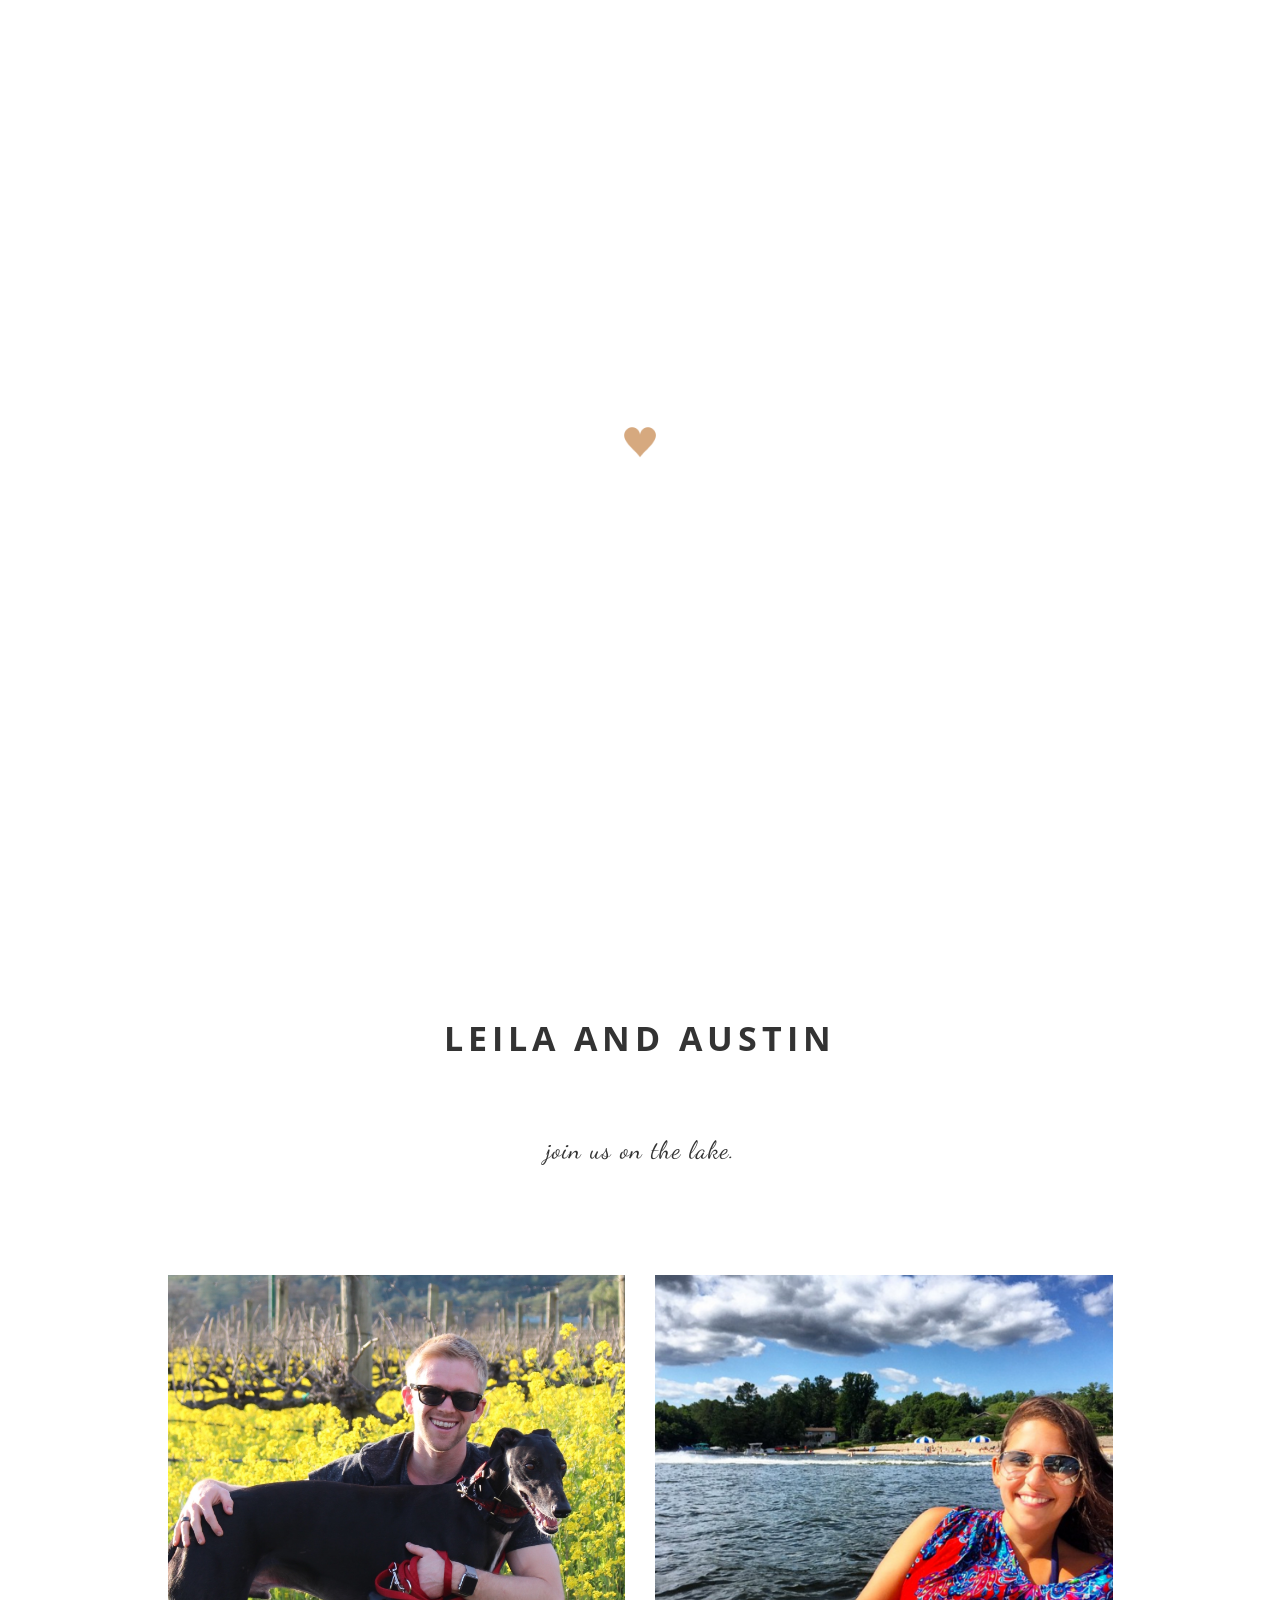
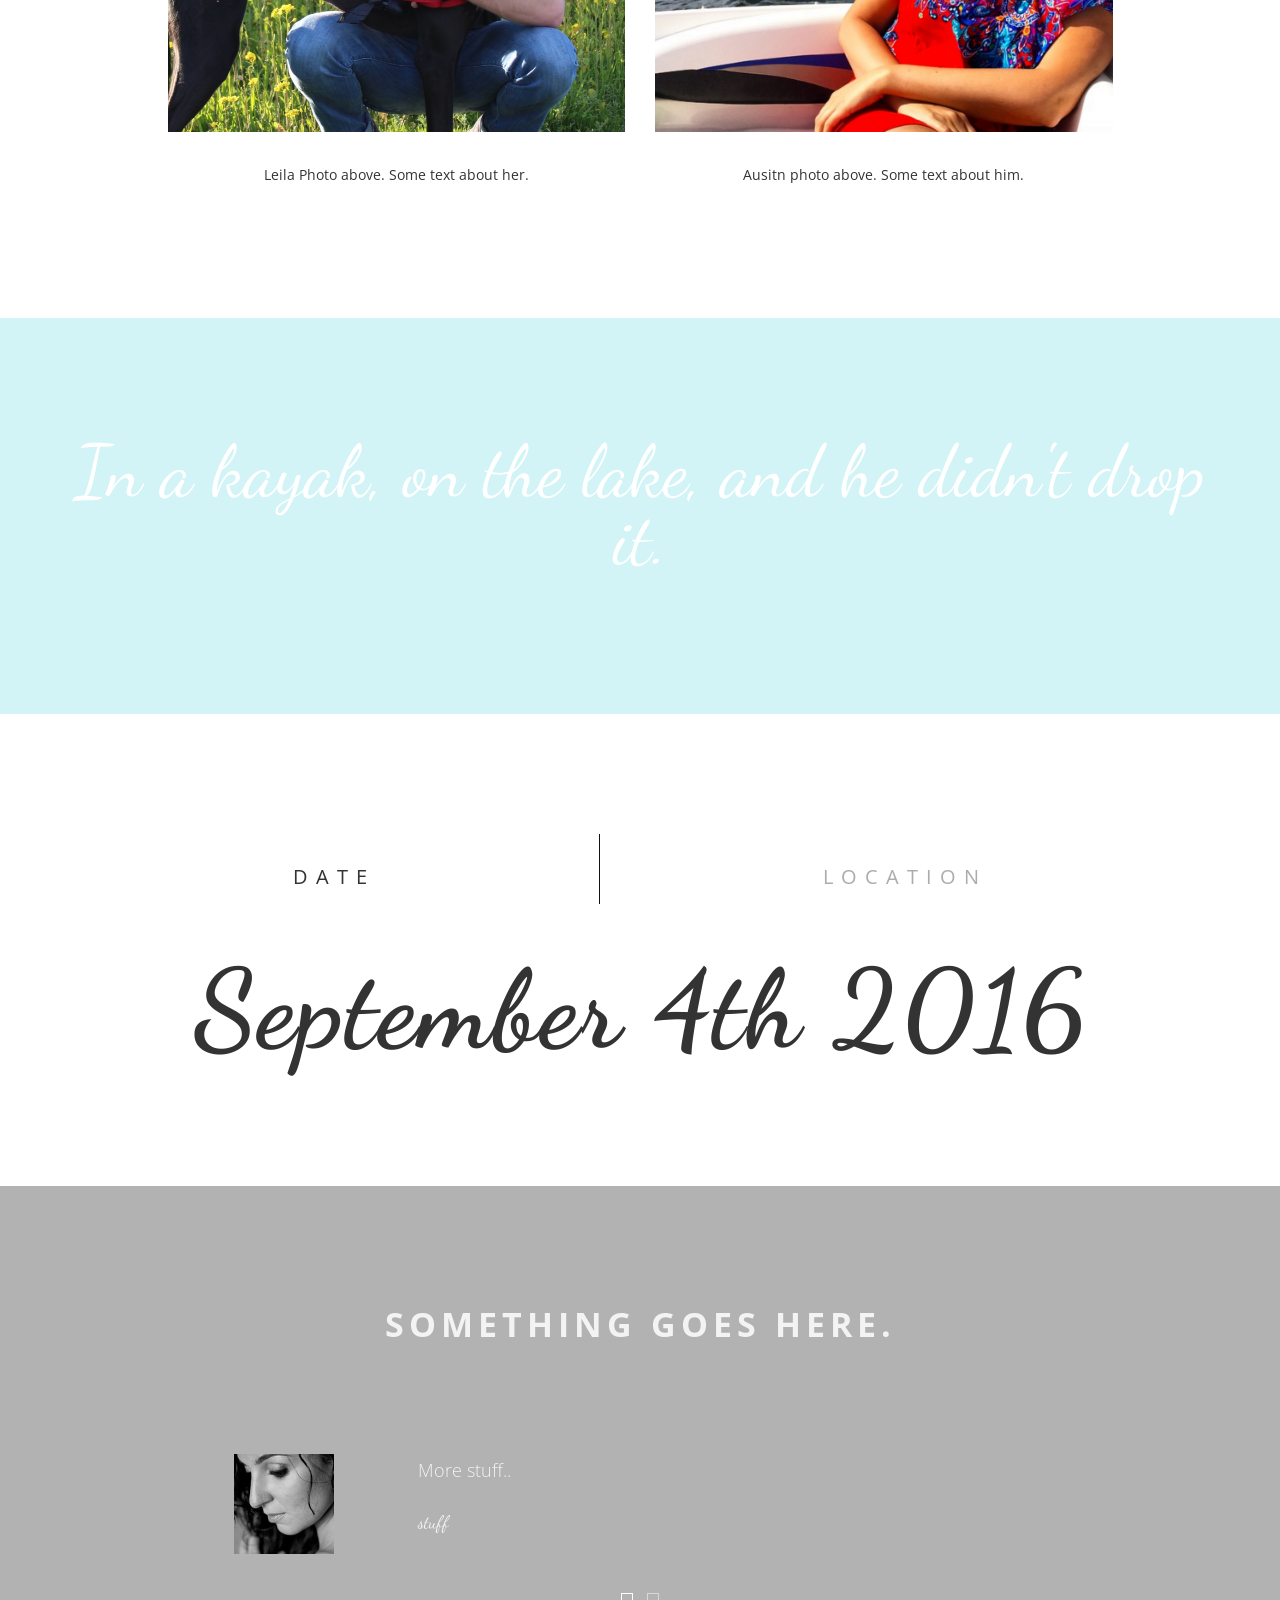
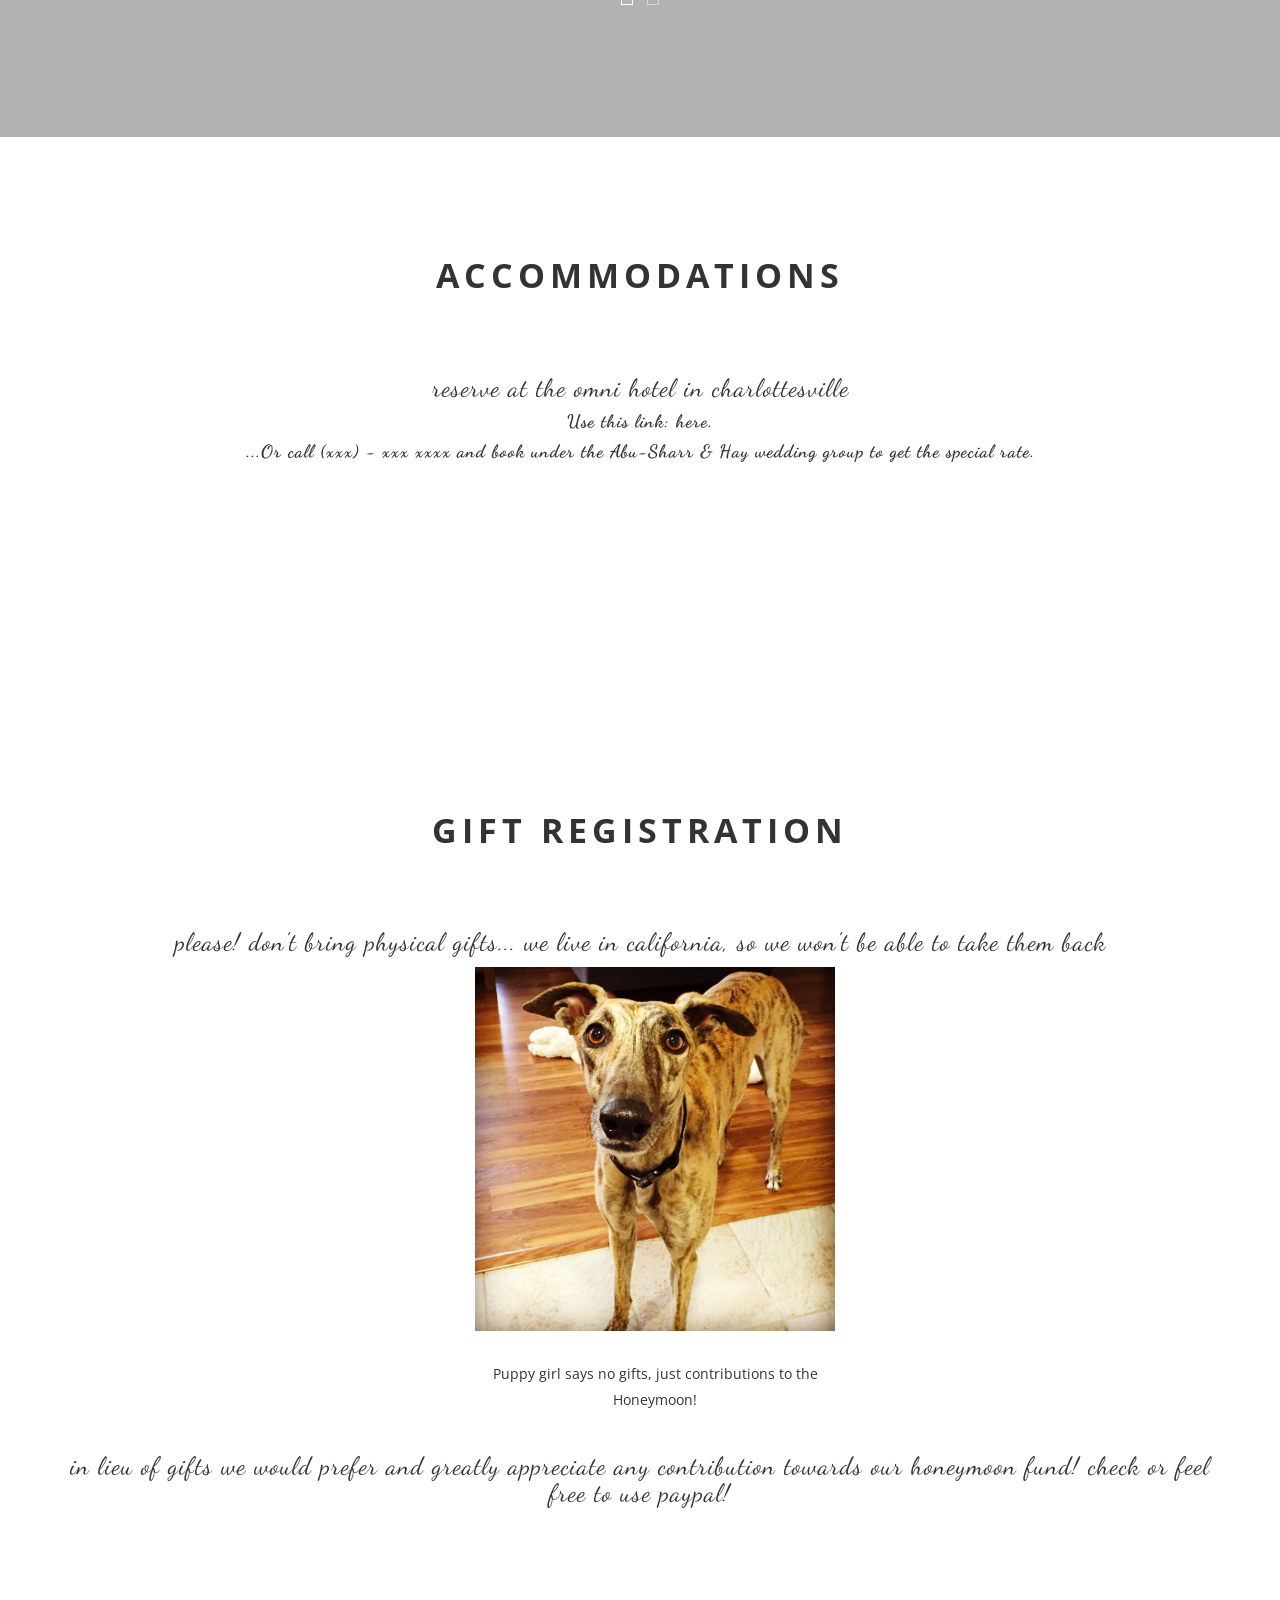
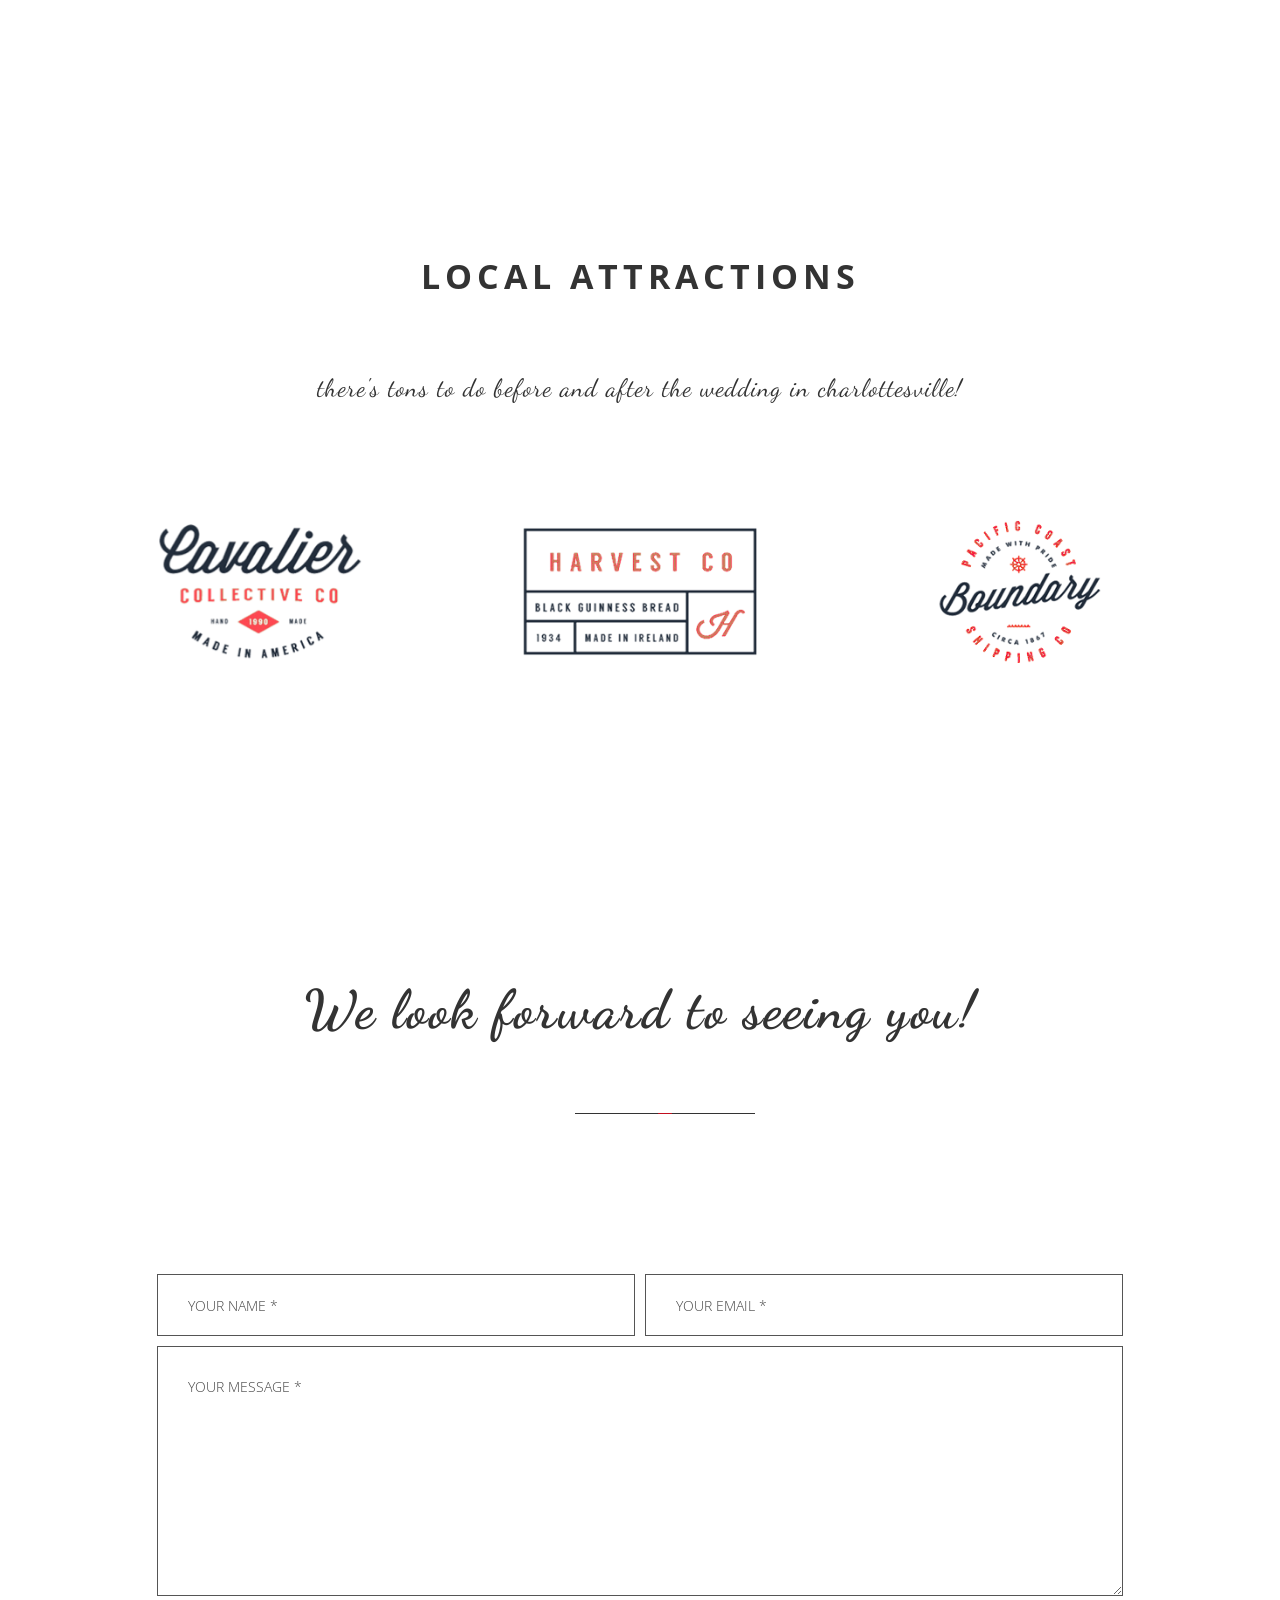
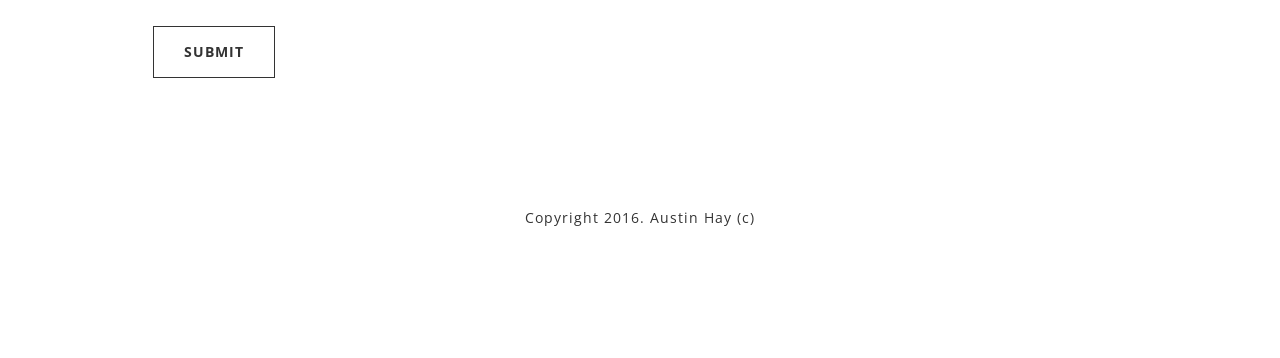
==== index.html @ 8d2c3939 "updating with no video." ====
<!DOCTYPE html>
<html lang="en">

<head>

    <meta charset="utf-8">
    <!--[if IE]><meta http-equiv='X-UA-Compatible' content='IE=edge,chrome=1'><![endif]-->
    <meta http-equiv="X-UA-Compatible" content="IE=edge" />
    <meta name="viewport" content="width=device-width, initial-scale=1">
    <meta name="description" content="">
    <meta name="author" content="">
    <link rel="shortcut icon" href="assets/img/ico/favicon.ico">
    <link rel="apple-touch-icon" sizes="144x144" href="assets/img/ico/apple-touch-icon-144x144.png">
    <link rel="apple-touch-icon" sizes="114x114" href="assets/img/ico/apple-touch-icon-114x114.png">
    <link rel="apple-touch-icon" sizes="72x72" href="assets/img/ico/apple-touch-icon-72x72.png">
    <link rel="apple-touch-icon" href="assets/img/ico/apple-touch-icon-57x57.png">

    <title>LCA &amp; AAH</title>

    <!-- Bootstrap Core CSS -->
    <link href="assets/css/bootstrap.min.css" rel="stylesheet">
    <link href="assets/css/animate.css" rel="stylesheet">
    <link href="assets/css/plugins.css" rel="stylesheet">

    <!-- Custom CSS -->
    <link href="assets/css/style.css" rel="stylesheet">

    <!-- Custom Fonts -->
    <link href="assets/font-awesome-4.1.0/css/font-awesome.min.css" rel="stylesheet" type="text/css">
    <link href="assets/css/pe-icons.css" rel="stylesheet">

</head>

<body id="page-top" class="index">

    <div class="master-wrapper">

        <div class="preloader">
            <div class="preloader-img">
            	<span class="loading-animation animate-flicker"><img src="assets/img/loading.GIF" /></span>
            </div>
        </div>

        <!-- Navigation -->
        <nav class="navbar navbar-default navbar-fixed-top fadeInDown">
            <div class="container-fluid">
                <!-- Brand and toggle get grouped for better mobile display -->
                <div class="navbar-header page-scroll">
                    <button type="button" class="navbar-toggle" data-toggle="collapse" data-target="#main-navigation">
                        <span class="sr-only">Toggle navigation</span>
                        <span class="icon-bar"></span>
                        <span class="icon-bar"></span>
                        <span class="icon-bar"></span>
                    </button>
                </div>

                <!-- Collect the nav links, forms, and other content for toggling -->
                <div class="collapse navbar-collapse" id="main-navigation">
                    <ul class="nav navbar-nav text-center">
                        <li><a href="#welcome" class="page-scroll smoothie">Welcome</a></li>
                        <li><a href="#wedding-date" class="page-scroll smoothie">Date</a></li>
                        <li><a class="navbar-brand smoothie" href="index.html">LCA &amp; AAH</a></li>
                        <li><a href="#gifts" class="page-scroll smoothie">Gifts</a></li>
                        <li><a href="#rsvp" class="page-scroll smoothie">RSVP</a></li>
                    </ul>
                </div>
                <!-- /.navbar-collapse -->
            </div>
            <!-- /.container-fluid -->
        </nav>

        <div id="search-wrapper">
            <button type="button" class="close">×</button>
            <form>
                <input type="search" value="" placeholder="Enter Search Term" />
                <button type="submit" class="btn btn-primary">Search</button>
            </form>
        </div>

        <!-- Header -->
        <header id="headerwrap" class="backstretched fullheight">
            <canvas id="fettiwrap"></canvas>
            <div class="container vertical-center">
                <div class="intro-text vertical-center text-center smoothie">
                    
                    <div class="intro-heading wow fadeIn heading-font"><span class="secondary-font">Celebrating</span>Leila and Austin</div>
                </div>
            </div>
        </header>

        <section id="welcome">
            <div class="section-inner">

                <div class="container">
                    <div class="row">
                        <div class="col-lg-12 text-center mb100 wow fadeIn">                        
                            <h2 class="section-heading">Leila and Austin</h2>
                            <hr class="thin-hr">
                            <h3 class="section-subheading secondary-font">Join us on the lake.</h3>
                        </div>
                    </div>
                </div>

                <div class="container">
                    <div class="row">
                        <div class="col-md-5 col-md-offset-1 wow fadeIn">
                        	<img src="assets/img/him.jpg" class="img-responsive mb30">
                            <p class="text-center">Leila Photo above. Some text about her.</p>
                        </div>

    					<div class="col-md-5 wow fadeIn">
    						<img src="assets/img/her.jpg" class="img-responsive mb30">
    					    <p class="text-center">Ausitn photo above. Some text about him. </p>
    					</div>
                    </div>
                </div>

            </div>
        </section>

     	<section class="light-wrapper light-opaqued parallax" data-parallax="scroll" data-image-src="assets/img/bg/bg8.jpg" data-speed="0.7">
            <div class="section-inner">
                <div class="wow fadeIn">
    				<div class="container text-center the-date">
    					<div class="row">
    						<div class="col-xs-12">
   				                 <p class="lead a-quote secondary-font">In a kayak, on the lake, and he didn't drop it.</p>
    				        </div>
    					</div>
    				</div>
    			</div>
            </div>
        </section>

     	<section id="wedding-date"class="light-wrapper">
            <div class="section-inner">
                <div class="wow fadeIn">
    				<div class="container text-center">
    					<div class="row">
    						<div class="col-xs-12" role="tabpanel">
                                <div class="row">
        				            <div class="col-xs-4 col-sm-12">
        				                <!-- Nav tabs -->
        				                <ul class="nav nav-justified icon-tabs" id="nav-tabs" role="tablist">
        				                    <li role="presentation" class="active">
        				                        <a href="#when" aria-controls="daksh" role="tab" data-toggle="tab">
                                                   <span class="tabtitle heading-font"> Date</span>
        				                        </a>
        				                    </li>
                                            <li role="presentation">
                                                <a href="#where" aria-controls="dustin" role="tab" data-toggle="tab">
                                                    <span class="tabtitle heading-font"> Location</span>
                                                </a>
                                            </li>
        				                </ul>
        				            </div>
        				            <div class="col-xs-8 col-sm-12 mt60">
        				                <!-- Tab panes -->
        				                <div class="tab-content" id="tabs-collapse">      				                    
        				                    <div role="tabpanel" class="tab-pane fade in active" id="when">
        				                        <div class="tab-inner">
        				                            <p class="lead secondary-font">September 4th 2016</p>   
        				                        </div>
        				                    </div>
                                            <div role="tabpanel" class="tab-pane fade" id="where">
                                                <div class="tab-inner">        
                                                    <div class="row">
                                                        <div class="col-sm-5 col-sm-offset-1 text-left">           
                                                            <p class="lead">Lake Monticello</p>
                                                            <p>46 Maplevale Drive</p>
                                                            <p>Palmyra</p>
                                                            <p>Virginia</p>
                                                            <p>22963</p>
                                                        </div>     
                                                        <div class="col-sm-5">
                                                            <div id="mapwrapper">
                                                                <iframe src="https://www.google.com/maps/embed?pb=!1m18!1m12!1m3!1d3147.4941153481454!2d-78.32833655017005!3d37.91888561153059!2m3!1f0!2f0!3f0!3m2!1i1024!2i768!4f13.1!3m3!1m2!1s0x89b38d6e75dc9659%3A0x8dcfdc5199388f08!2s46+Maplevale+Dr%2C+Palmyra%2C+VA+22963!5e0!3m2!1sen!2sus!4v1468086077915" width="463" height="220" frameborder="0" style="border:0" allowfullscreen></iframe>                                                        
                                                            </div>    
                                                        </div>   
                                                    </div>      
                                                </div>
                                            </div>
        				                </div>
        				            </div>   
                                </div>     
    				        </div>
    					</div>
    				</div>
    			</div>
            </div>
        </section>

        <section class="dark-wrapper opaqued parallax" data-parallax="scroll" data-image-src="assets/img/bg/bg5.jpg" data-speed="0.7">
            <div class="section-inner">
                <div class="container">
                    <div class="row">
                        <div class="col-lg-12 text-center mb100 wow fadeIn">
                            <h2 class="section-heading">Something goes here.</h2>
                        </div>
                    </div>
                </div>
                <div class="container">
                    <div class="row">
                        <div class="col-xs-12">
                            <ul class="owl-carousel-paged testimonial-owl wow fadeIn list-unstyled" data-items="1" data-items-desktop="[1200,1]" data-items-desktop-small="[980,1]" data-items-tablet="[768,1]" data-items-mobile="[479,1]">
                                <li>
                                    <div class="row">
                                        <div class="col-xs-10 col-xs-offset-1 item-caption">
                                            <div class="row">
                                                <div class="col-xs-3">
                                                    <div>
                                                        <img src="assets/img/team/small2.jpg" class="img-responsive testimonial-author" alt="">
                                                    </div>
                                                </div>
                                                <div class="col-xs-9">
                                                    <p class="lead">More stuff.. </p>
                                                    <p class="lead secondary-font">stuff</p>
                                                </div>
                                            </div>
                                        </div>
                                    </div>
                                </li>
                                <li>
                                    <div class="row">
                                        <div class="col-xs-10 col-xs-offset-1 item-caption">
                                            <div class="row">
                                                <div class="col-xs-3">
                                                    <div>
                                                        <img src="assets/img/team/small1.jpg" class="img-responsive testimonial-author" alt="">
                                                    </div>
                                                </div>
                                                <div class="col-xs-9">
                                                    <p class="lead">Stuff </p>
                                                    <p class="lead secondary-font">from stuff!</p>
                                                </div>
                                            </div>
                                        </div>
                                    </div>
                                </li>
                            </ul>
                        </div>
                    </div>
                </div>
            </div>
        </section>

        <section id="accommodations">
            <div class="section-inner">

                <div class="accomodations">
                    <div class="row">
                        <div class="col-lg-12 text-center mb100 wow fadeIn">                        
                            <h2 class="section-heading">Accommodations</h2>
                            <hr class="thin-hr">
                            <h3 class="section-subheading secondary-font">Reserve at the Omni Hotel in Charlottesville</h3>
                            <h4 class="section-subheading secondary-font">Use this link: here.</h4>
                            <h4 class="section-subheading secondary-font">...Or call (xxx) - xxx xxxx and book under the Abu-Sharr &amp; Hay wedding group to get the special rate.</h4>
                        </div>
        <!--                     <iframe src="https://www.omnihotels.com/hotels/charlottesville" style="margin-left:12.5%; margin-right:12.5%; border:0" width="75%" height="500px" frameborder="0" allowfullscreen></iframe> -->
                    </div>
                </div>
            </div>
        </section>

        <section id="gifts">
            <div class="section-inner">

                <div class="container">
                    <div class="row">
                        <div class="col-lg-12 text-center mb100 wow fadeIn">                        
                            <h2 class="section-heading">Gift Registration</h2>
                            <hr class="thin-hr">
                            <h3 class="section-subheading secondary-font">Please! Don't bring physical gifts... we live in California, so we won't be able to take them back</h3>

                            <div class="container">
                                <div class="row">
                                    <div class="col-md-4 col-md-offset-4 wow fadeIn">
                                        <img src="assets/img/puppy-girl.jpg" class="img-responsive mb30">
                                        <p class="text-center">Puppy girl says no gifts, just contributions to the Honeymoon!</p>
                                    </div>   
                                </div>
                            </div>

                            <h3 class="section-subheading secondary-font">In lieu of gifts we would prefer and greatly appreciate any contribution towards our Honeymoon fund! Check or feel free to use <a href="https://www.paypal.me/AustinHay">PayPal!</a></h3>

                        </div>
                    </div>
                </div>

            </div>
        </section>

        <section id="localattractions">
            <div class="section-inner">

                <div class="container">
                    <div class="row">
                        <div class="col-lg-12 text-center mb100 wow fadeIn">                        
                            <h2 class="section-heading">Local Attractions</h2>
                            <hr class="thin-hr">
                            <h3 class="section-subheading secondary-font">There's tons to do before and after the wedding in Charlottesville!</h3>
                        </div>
                    </div>
                </div>

                <div class="container">
                    <div class="row">
                        <div class="col-xs-12">
                            <ul class="owl-carousel-paged testimonial-owl wow fadeIn list-unstyled" data-items="3" data-items-desktop="[1200,3]" data-items-desktop-small="[980,3]" data-items-tablet="[768,3]" data-items-mobile="[479,2]">
                                <li>
                                    <img src="assets/img/logo/logo1.png" class="img-responsive" alt="">
                                </li>
                                <li>
                                    <img src="assets/img/logo/logo2.png" class="img-responsive" alt="">
                                </li>
                                <li>
                                    <img src="assets/img/logo/logo3.png" class="img-responsive" alt="">
                                </li>
                                <li>
                                    <img src="assets/img/logo/logo4.png" class="img-responsive" alt="">
                                </li>
                                <li>
                                    <img src="assets/img/logo/logo5.png" class="img-responsive" alt="">
                                </li>
                                <li>
                                    <img src="assets/img/logo/logo6.png" class="img-responsive" alt="">
                                </li>
                            </ul>
                        </div>
                    </div>
                </div>

            </div>
        </section>

        <section class="instafeed-wrapper dark-wrapper">
        	<div id="instafeed"></div>
        	<div class="instafeed-overlay">
	        	<div class="vertical-center">
	        		<p class="lead secondary-font">Share the memories</p>
	        	</div>
        	</div>
        </section>

        <footer id="rsvp" class="white-wrapper">
            <div class="container">
                <div class="row">
                    <div class="col-md-12 text-center">
                        <h4 class="footer-goodbye">We look forward to seeing you!</h4>
                    </div>

                    <hr class="col-sm-12 thin-hr" />

                    <div class="col-sm-10 col-sm-offset-1 section-inner">

                    <div id="message"></div>
                        <form method="post" action="sendemail.php" id="contactform" class="main-contact-form wow fadeIn" data-wow-delay="0.2s">
                            <input type="text" class="form-control col-md-6" name="name" placeholder="Your Name *" id="name" required data-validation-required-message="Please enter your name." />
                            <input type="text" class="form-control col-md-6" name="email" placeholder="Your Email *" id="email" required data-validation-required-message="Please enter your email address." />
                            <textarea name="comments" class="form-control" id="comments" placeholder="Your Message *" required data-validation-required-message="Please enter a message."></textarea>
                            <input class="btn btn-primary mt30" type="submit" name="submit" value="Submit" />
                        </form>
                    </div>

                    <div class="col-md-12 text-center wow fadeIn">
                        <span class="copyright">Copyright 2016. Austin Hay (c)</span>
                    </div>
                </div>
            </div>
        </footer>

    </div>

    <script src="assets/js/jquery.js"></script>
    <script src="assets/js/bootstrap.min.js"></script>
    <script src="assets/js/plugins.js"></script>
    <script type="text/javascript" src="http://maps.google.com/maps/api/js?sensor=false"></script>
    <script src="assets/js/init.js"></script>

    <!-- HTML5 Shim and Respond.js IE8 support of HTML5 elements and media queries -->
    <!-- WARNING: Respond.js doesn't work if you view the page via file:// -->
    <!--[if lt IE 9]>
        <script src="https://oss.maxcdn.com/libs/html5shiv/3.7.0/html5shiv.js"></script>
        <script src="https://oss.maxcdn.com/libs/respond.js/1.4.2/respond.min.js"></script>
    <![endif]-->
    
    <script type="text/javascript">
    $(document).ready(function(){
       'use strict';
        jQuery('#headerwrap').backstretch([
          "assets/img/bg/bg1.jpg",
          "assets/img/bg/bg2.jpg",
          "assets/img/bg/bg3.jpg",
          "assets/img/bg/bg4.jpg",
          "assets/img/bg/bg5.jpg",
          "assets/img/bg/bg6.jpg",
          "assets/img/bg/bg7.jpg",
          "assets/img/bg/bg8.jpg"
        ], {duration: 6000, fade: 500});
    });
    </script>

</body>

</html>
---- assets/css/plugins.css ----
/*-----------------------------------------------------------------------------------*/
/*  OWL CAROUSEL
/*-----------------------------------------------------------------------------------*/
/* 
 * 	Core Owl Carousel CSS File
 *	v1.3.3
 */
/* clearfix */
.owl-carousel .owl-wrapper:after {
	content:".";
	display:block;
	clear:both;
	visibility:hidden;
	line-height:0;
	height:0
}

/* display none until init */
.owl-carousel {
	display:none;
	position:relative;
	width:100%;
	-ms-touch-action:pan-y;
	padding:0
}

.owl-carousel .owl-wrapper {
	display:none;
	position:relative;
	-webkit-transform:translate3d(0px,0px,0px)
}

.owl-carousel .owl-wrapper-outer {
	overflow:hidden;
	position:relative;
	width:100%
}

.owl-carousel .owl-wrapper-outer.autoHeight {
	-webkit-transition:height 500ms ease-in-out;
	-moz-transition:height 500ms ease-in-out;
	-ms-transition:height 500ms ease-in-out;
	-o-transition:height 500ms ease-in-out;
	transition:height 500ms ease-in-out
}

.owl-carousel .owl-item {
	float:left;
	padding:0 15px
}

.owl-controls .owl-page,.owl-controls .owl-buttons div {
	cursor:pointer
}

.owl-controls {
	-webkit-user-select:none;
	-khtml-user-select:none;
	-moz-user-select:none;
	-ms-user-select:none;
	user-select:none;
	-webkit-tap-highlight-color:rgba(0,0,0,0)
}


/* fix */
.owl-carousel .owl-wrapper,.owl-carousel .owl-item {
	-webkit-backface-visibility:hidden;
	-moz-backface-visibility:hidden;
	-ms-backface-visibility:hidden;
	-webkit-transform:translate3d(0,0,0);
	-moz-transform:translate3d(0,0,0);
	-ms-transform:translate3d(0,0,0)
}

/*
* 	Owl Carousel Owl Demo Theme 
*	v1.3.3
*/
.owl-theme .owl-controls {
	margin-top:30px;
	text-align:center
}

/* Styling Next and Prev buttons */
.owl-theme .owl-controls .owl-buttons div {
	color:#333;
	display:inline-block;
	zoom:1;
	margin:5px;
	padding:0 10px;
	font-size:80px;
	-webkit-border-radius:30px;
	-moz-border-radius:30px;
	border-radius:0;
	background:transparent;
	width:30px;
	-webkit-transition:all .5s ease-in-out;
	-moz-transition:all .5s ease-in-out;
	-o-transition:all .5s ease-in-out;
	-ms-transition:all .5s ease-in-out;
	transition:all .5s ease-in-out
}

.owl-theme .owl-controls.clickable .owl-buttons div:hover {
	text-decoration:none;
	color:#333;
	background:transparent;
	-webkit-transition:all .5s ease-in-out;
	-moz-transition:all .5s ease-in-out;
	-o-transition:all .5s ease-in-out;
	-ms-transition:all .5s ease-in-out;
	transition:all .5s ease-in-out
}

/* Styling Pagination*/
.owl-theme .owl-controls .owl-page {
	display:inline-block;
	zoom:1;
	*display:inline
/*IE7 life-saver */
}

.owl-theme .owl-controls .owl-page span {
	display:block;
	width:12px;
	height:12px;
	margin:5px 7px;
	filter:Alpha(Opacity=50);
/*IE7 fix*/
	opacity:.5;
	-webkit-border-radius:0;
	-moz-border-radius:0;
	border-radius:0;
	background:transparent;
	border:1px solid #fff
}

.owl-theme .owl-controls .owl-page.active span,.owl-theme .owl-controls.clickable .owl-page:hover span {
	filter:Alpha(Opacity=100);
/*IE7 fix*/
	opacity:1
}

/* If PaginationNumbers is true */
.owl-theme .owl-controls .owl-page span.owl-numbers {
	height:auto;
	width:auto;
	color:#FFF;
	padding:2px 10px;
	font-size:12px;
	-webkit-border-radius:30px;
	-moz-border-radius:30px;
	border-radius:30px
}

/* preloading images */
.owl-item.loading {
	min-height:150px;
	background:url(AjaxLoader.gif) no-repeat center center
}

.owl-theme .owl-controls .owl-buttons div {
	position:absolute
}

.owl-theme .owl-controls .owl-buttons .owl-prev {
	left:-45px;
	top:50%;
	margin-top:-70px
}

.owl-theme .owl-controls .owl-buttons .owl-next {
	right:-40px;
	top:50%;
	margin-top:-70px
}

.owl-carousel .owl-item:hover, .owl-carousel .portfolio-item a:hover { 
	cursor: url(../img/drag.png), auto;
} 

#single-slider .owl-controls {
  position: absolute;
  margin: 0 auto;
  width: 100%;
  bottom: 10px;
}

/*-----------------------------------------------------------------------------------*/
/*  MAGNIFIC POPUP
/*-----------------------------------------------------------------------------------*/
.mfp-bg {
	top:0;
	left:0;
	width:100%;
	height:100%;
	z-index:1042;
	overflow:hidden;
	position:fixed;
	background:#000;
	opacity:.9;
	filter:alpha(opacity=90)
}

.mfp-wrap {
	top:0;
	left:0;
	width:100%;
	height:100%;
	z-index:1043;
	position:fixed;
	outline:none!important;
	-webkit-backface-visibility:hidden
}

.mfp-container {
	text-align:center;
	position:absolute;
	width:100%;
	height:100%;
	left:0;
	top:0;
	padding:0 8px;
	-webkit-box-sizing:border-box;
	-moz-box-sizing:border-box;
	box-sizing:border-box
}

.mfp-container:before {
	content:'';
	display:inline-block;
	height:100%;
	vertical-align:middle
}

.mfp-align-top .mfp-container:before {
	display:none
}

.mfp-content {
	position:relative;
	display:inline-block;
	vertical-align:middle;
	margin:0 auto;
	text-align:left;
	z-index:1045
}

.mfp-inline-holder .mfp-content,.mfp-ajax-holder .mfp-content {
	width:100%;
	cursor:auto
}

.mfp-ajax-cur {
	cursor:progress
}

.mfp-zoom-out-cur,.mfp-zoom-out-cur .mfp-image-holder .mfp-close {
	cursor:-moz-zoom-out;
	cursor:-webkit-zoom-out;
	cursor:zoom-out
}

.mfp-zoom {
	cursor:pointer;
	cursor:-webkit-zoom-in;
	cursor:-moz-zoom-in;
	cursor:zoom-in
}

.mfp-auto-cursor .mfp-content {
	cursor:auto
}

.mfp-close,.mfp-arrow,.mfp-preloader,.mfp-counter {
	-webkit-user-select:none;
	-moz-user-select:none;
	user-select:none
}

.mfp-loading.mfp-figure {
	display:none
}

.mfp-hide {
	display:none!important
}

.mfp-preloader {
	color:#ccc;
	position:absolute;
	top:50%;
	width:auto;
	text-align:center;
	margin-top:-.8em;
	left:8px;
	right:8px;
	z-index:1044
}

.mfp-preloader a {
	color:#ccc
}

.mfp-preloader a:hover {
	color:#fff
}

.mfp-s-ready .mfp-preloader {
	display:none
}

.mfp-s-error .mfp-content {
	display:none
}

button.mfp-close,button.mfp-arrow {
	overflow:visible;
	cursor:pointer;
	background:transparent;
	border:0;
	-webkit-appearance:none;
	display:block;
	outline:none;
	padding:0;
	z-index:1046;
	-webkit-box-shadow:none;
	box-shadow:none
}

button::-moz-focus-inner {
	padding:0;
	border:0
}

.mfp-close {
	width:44px;
	height:44px;
	line-height:44px;
	position:absolute;
	right:0;
	top:0;
	text-decoration:none;
	text-align:center;
	opacity:.65;
	filter:alpha(opacity=65);
	padding:0 0 18px 10px;
	color:#fff;
	font-style:normal;
	font-size:28px;
	font-family:Arial,Baskerville,monospace
}

.mfp-close:hover,.mfp-close:focus {
	opacity:1;
	filter:alpha(opacity=100)
}

.mfp-close:active {
	top:1px
}

.mfp-close-btn-in .mfp-close {
	color:#333
}

.mfp-image-holder .mfp-close,.mfp-iframe-holder .mfp-close {
	color:#333;
	right:-6px;
	text-align:right;
	padding-right:6px;
	width:100%
}

.mfp-counter {
	position:absolute;
	top:0;
	right:0;
	color:#ccc;
	font-size:12px;
	line-height:18px
}

.mfp-arrow {
	position:absolute;
	opacity:.65;
	filter:alpha(opacity=65);
	margin:0;
	top:50%;
	margin-top:-55px;
	padding:0;
	width:90px;
	height:110px;
	-webkit-tap-highlight-color:rgba(0,0,0,0)
}

.mfp-arrow:active {
	margin-top:-54px
}

.mfp-arrow:hover,.mfp-arrow:focus {
	opacity:1;
	filter:alpha(opacity=100)
}

.mfp-arrow:before,.mfp-arrow:after,.mfp-arrow .mfp-b,.mfp-arrow .mfp-a {
	content:'';
	display:block;
	width:0;
	height:0;
	position:absolute;
	left:0;
	top:0;
	margin-top:35px;
	margin-left:35px;
	border:medium inset transparent
}

.mfp-arrow:after,.mfp-arrow .mfp-a {
	border-top-width:13px;
	border-bottom-width:13px;
	top:8px
}

.mfp-arrow:before,.mfp-arrow .mfp-b {
	border-top-width:21px;
	border-bottom-width:21px;
	opacity:.7
}

.mfp-arrow-left {
	left:0
}

.mfp-arrow-left:after,.mfp-arrow-left .mfp-a {
	border-right:17px solid #fff;
	margin-left:31px
}

.mfp-arrow-left:before,.mfp-arrow-left .mfp-b {
	margin-left:25px;
	border-right:27px solid #3f3f3f
}

.mfp-arrow-right {
	right:0
}

.mfp-arrow-right:after,.mfp-arrow-right .mfp-a {
	border-left:17px solid #fff;
	margin-left:39px
}

.mfp-arrow-right:before,.mfp-arrow-right .mfp-b {
	border-left:27px solid #3f3f3f
}

.mfp-iframe-holder {
	padding-top:40px;
	padding-bottom:40px
}

.mfp-iframe-holder .mfp-content {
	line-height:0;
	width:100%;
	max-width:900px
}

.mfp-iframe-holder .mfp-close {
	top:-40px
}

.mfp-iframe-scaler {
	width:100%;
	height:0;
	overflow:hidden;
	padding-top:56.25%
}

.mfp-iframe-scaler iframe {
	position:absolute;
	display:block;
	top:0;
	left:0;
	width:100%;
	height:100%;
	box-shadow:0 0 8px rgba(0,0,0,0.6);
	background:#000
}

/* Main image in popup */
img.mfp-img {
	width:auto;
	max-width:100%;
	height:auto;
	display:block;
	line-height:0;
	-webkit-box-sizing:border-box;
	-moz-box-sizing:border-box;
	box-sizing:border-box;
	padding:40px 0;
	margin:0 auto
}

/* The shadow behind the image */
.mfp-figure {
	line-height:0
}

.mfp-figure:after {
	content:'';
	position:absolute;
	left:0;
	top:40px;
	bottom:40px;
	display:block;
	right:0;
	width:auto;
	height:auto;
	z-index:-1;
	box-shadow:0 0 8px rgba(0,0,0,0.6);
	background:#444
}

.mfp-figure small {
	color:#bdbdbd;
	display:block;
	font-size:12px;
	line-height:14px
}

.mfp-figure figure {
	margin:0
}

.mfp-bottom-bar {
	margin-top:-36px;
	position:absolute;
	top:100%;
	left:0;
	width:100%;
	cursor:auto;
}

.mfp-title {
	text-align:left;
	line-height:18px;
	color:#f3f3f3;
	word-wrap:break-word;
	padding-right:36px
}

.mfp-image-holder .mfp-content {
	max-width:100%
}

.mfp-gallery .mfp-image-holder .mfp-figure {
	cursor:pointer
}

.mfp-ie7 .mfp-img {
	padding:0
}

.mfp-ie7 .mfp-bottom-bar {
	width:600px;
	left:50%;
	margin-left:-300px;
	margin-top:5px;
	padding-bottom:5px
}

.mfp-ie7 .mfp-container {
	padding:0
}

.mfp-ie7 .mfp-content {
	padding-top:44px
}

.mfp-ie7 .mfp-close {
	top:0;
	right:0;
	padding-top:0
}

@media all and (max-width: 900px) {
.mfp-arrow {
	-webkit-transform:scale(0.75);
	transform:scale(0.75)
}

.mfp-arrow-left {
	-webkit-transform-origin:0;
	transform-origin:0
}

.mfp-arrow-right {
	-webkit-transform-origin:100%;
	transform-origin:100%
}

.mfp-container {
	padding-left:6px;
	padding-right:6px
}
}

@media screen and (max-width: 800px) and (orientation: landscape),screen and (max-height: 300px) {
.mfp-img-mobile .mfp-image-holder {
	padding-left:0;
	padding-right:0
}

.mfp-img-mobile img.mfp-img {
	padding:0
}

.mfp-img-mobile .mfp-figure:after {
	top:0;
	bottom:0
}

.mfp-img-mobile .mfp-figure small {
	display:inline;
	margin-left:5px
}

.mfp-img-mobile .mfp-bottom-bar {
	background:rgba(0,0,0,0.6);
	bottom:0;
	margin:0;
	top:auto;
	padding:3px 5px;
	position:fixed;
	-webkit-box-sizing:border-box;
	-moz-box-sizing:border-box;
	box-sizing:border-box
}

.mfp-img-mobile .mfp-bottom-bar:empty {
	padding:0
}

.mfp-img-mobile .mfp-counter {
	right:5px;
	top:3px
}

.mfp-img-mobile .mfp-close {
	top:0;
	right:0;
	width:35px;
	height:35px;
	line-height:35px;
	background:rgba(0,0,0,0.6);
	position:fixed;
	text-align:center;
	padding:0
}
}

/*-----------------------------------------------------------------------------------*/
/*  TOUCH CAROUSEL
/*-----------------------------------------------------------------------------------*/
.touch-carousel {
	position:relative;
	overflow:hidden;
	width:100%;
	-webkit-transform:translate3d(0,0,0) scale3d(1,1,1);
	-webkit-backface-visibility:hidden;
	-webkit-transform-style:preserve-3d;
	-webkit-tap-highlight-color:rgba(0,0,0,0);
	-webkit-touch-callout:none;
	-webkit-user-select:none;
	-moz-user-select:none;
	-ms-user-select:none;
	user-select:none
}

.touch-carousel .carousel-control {
	display:none!important
}

.touch-carousel .carousel-indicators {
	bottom:10px
}

.touch-carousel .carousel-indicators li {
	width:16px;
	height:16px;
	margin:1px 5px
}

.touch-carousel .carousel-indicators li.active {
	margin:0 5px;
	width:18px;
	height:18px
}

.touch-carousel .carousel-inner {
	overflow:hidden;
	-webkit-transform:translate3d(0%,0,0) scale3d(1,1,1);
	-moz-transform:translate3d(0%,0,0) scale3d(1,1,1);
	-ms-transform:translate3d(0%,0,0) scale3d(1,1,1);
	transform:translate3d(0%,0,0) scale3d(1,1,1);
	-webkit-backface-visibility:hidden;
	-webkit-transform-style:preserve-3d;
	-webkit-tap-highlight-color:rgba(0,0,0,0);
	-webkit-touch-callout:none;
	-webkit-user-select:none;
	-moz-user-select:none;
	-ms-user-select:none;
	user-select:none
}

.touch-carousel .carousel-inner>.item {
	position:relative;
	float:left;
	display:block;
	-webkit-transition:none;
	-moz-transition:none;
	transition:none;
	-webkit-backface-visibility:hidden;
	-webkit-transform-style:preserve-3d
}

.touch-carousel .carousel-inner>.item * {
	-webkit-transition:none;
	-moz-transition:none;
	transition:none
}

.touch-carousel .carousel-inner.animate {
	-webkit-transition:all .3s linear;
	-moz-transition:all .3s linear;
	transition:all .3s linear
}

/*-----------------------------------------------------------------------------------*/
/* YTPLAYER
/*-----------------------------------------------------------------------------------*/
.mb_YTPlayer :focus {
  outline: 0;
}

.mb_YTPlayer{
  display:block;
  transform:translateZ(0);
  transform-style: preserve-3d;
  perspective: 1000;
  backface-visibility: hidden;
  transform:translate3d(0,0,0);
  animation-timing-function: linear;
  box-sizing: border-box;
}

.mb_YTPlayer.fullscreen{
  display:block!important;
  position: fixed!important;
  width: 100%!important;
  height: 100%!important;
  top: 0!important;
  left: 0!important;
  margin: 0!important;
  border: none !important;
}

.mb_YTPlayer.fullscreen .mbYTP_wrapper{
  opacity:1 !important;
}

.mbYTP_wrapper iframe {
  max-width: 4000px !important;
}

.inline_YTPlayer{
  margin-bottom: 20px;
  vertical-align:top;
  position:relative;
  left:0;
  overflow: hidden;
  border-radius: 4px;
  -moz-box-shadow: 0 0 5px rgba(0,0,0,.7);
  -webkit-box-shadow: 0 0 5px rgba(0,0,0,.7);
  box-shadow: 0 0 5px rgba(0,0,0,.7);
  background: rgba(0,0,0,.5);
}

.inline_YTPlayer img{
  border: none!important;
  -moz-transform: none!important;
  -webkit-transform: none!important;
  -o-transform: none!important;
  transform: none!important;
  margin:0!important;
  padding:0!important
}

/*CONTROL BAR*/

.mb_YTPBar .ytpicon{
  font-size: 20px;
  font-family: 'ytpregular';
}

.mb_YTPBar .mb_YTPUrl.ytpicon{
  font-size: 30px;
}


.mb_YTPBar{

  transition: opacity 1s;
  -moz-transition: opacity 1s;
  -webkit-transition: opacity 1s;
  -o-transition: opacity 1s;

  display:block;
  width:100%;
  height:10px;
  padding:5px;
  background:#333;
  position:fixed;
  bottom:0;
  left:0;
  -moz-box-sizing:padding-box;
  -webkit-box-sizing:border-box;
  text-align:left;
  z-index: 1000;
  font: 14px/16px sans-serif;
  color:white;
  opacity:.1;
}

.mb_YTPBar.visible, .mb_YTPBar:hover{
  opacity:1;
}


.mb_YTPBar .buttonBar{

  transition: all 1s;
  -moz-transition: all 1s;
  -webkit-transition: all 1s;
  -o-transition: all 1s;

  background:transparent;
  font:12px/14px Calibri;
  position:absolute;
  top:-30px;
  left:0;
  padding: 5px;
  width:100%;
  -moz-box-sizing: border-box;
  -webkit-box-sizing: border-box;
  -o-box-sizing: border-box;
  box-sizing: border-box;
}

.mb_YTPBar:hover .buttonBar{
  background: rgba(0,0,0,0.4);
}

.mb_YTPBar span{
  display:inline-block;
  font:16px/20px Calibri, sans-serif;
  position:relative;
  width: 30px;
  height: 25px;
  vertical-align: middle;
}

.mb_YTPBar span.mb_YTPTime{
  width: 130px;
}

.mb_YTPBar span.mb_YTPUrl,.mb_YTPBar span.mb_OnlyYT {
  position: absolute;
  width: auto;
  display:block;
  top:6px;
  right:10px;
  cursor: pointer;
}

.mb_YTPBar span.mb_YTPUrl img{
  width: 60px;
}

.mb_YTPBar span.mb_OnlyYT {
  left:185px;
  right: auto;
}
.mb_YTPBar span.mb_OnlyYT img{
  width: 25px;
}

.mb_YTPBar span.mb_YTPUrl a{
  color:white;
}

.mb_YTPPlaypause,.mb_YTPlayer .mb_YTPPlaypause img{
  cursor:pointer;
}

.mb_YTPMuteUnmute{
  cursor:pointer;
}

/*PROGRESS BAR*/
.mb_YTPProgress{
  height:10px;
  width:100%;
  background:#222;
  bottom:0;
  left:0;
}

.mb_YTPLoaded{
  height:10px;
  width:0;
  background:#444;
  left:0;
}

.mb_YTPseekbar{
  height:10px;
  width:0;
  background:#fff;
  bottom:0;
  left:0;
  box-shadow: rgba(82, 82, 82, 0.47) 1px 1px 3px;
}

.YTPOverlay{
  backface-visibility: hidden;
  -webkit-backface-visibility: hidden;
  -webkit-transform-style: "flat";
  box-sizing: border-box;
}

/* ROTATOR */
.rotating {
  display: inline-block;
  -webkit-transform-style: preserve-3d;
  -moz-transform-style: preserve-3d;
  -ms-transform-style: preserve-3d;
  -o-transform-style: preserve-3d;
  transform-style: preserve-3d;
  -webkit-transform: rotateX(0) rotateY(0) rotateZ(0);
  -moz-transform: rotateX(0) rotateY(0) rotateZ(0);
  -ms-transform: rotateX(0) rotateY(0) rotateZ(0);
  -o-transform: rotateX(0) rotateY(0) rotateZ(0);
  transform: rotateX(0) rotateY(0) rotateZ(0);
  -webkit-transition: 0.5s;
  -moz-transition: 0.5s;
  -ms-transition: 0.5s;
  -o-transition: 0.5s;
  transition: 0.5s;
  -webkit-transform-origin-x: 50%;
}

.rotating.flip {
  position: relative;
}

.rotating .front, .rotating .back {
  left: 0;
  top: 0;
  -webkit-backface-visibility: hidden;
  -moz-backface-visibility: hidden;
  -ms-backface-visibility: hidden;
  -o-backface-visibility: hidden;
  backface-visibility: hidden;
}

.rotating .front {
  position: absolute;
  display: inline-block;
  -webkit-transform: translate3d(0,0,1px);
  -moz-transform: translate3d(0,0,1px);
  -ms-transform: translate3d(0,0,1px);
  -o-transform: translate3d(0,0,1px);
  transform: translate3d(0,0,1px);
}

.rotating.flip .front {
  z-index: 1;
}

.rotating .back {
  display: block;
  opacity: 0;
}

.rotating.spin {
  -webkit-transform: rotate(360deg) scale(0);
  -moz-transform: rotate(360deg) scale(0);
  -ms-transform: rotate(360deg) scale(0);
  -o-transform: rotate(360deg) scale(0);
  transform: rotate(360deg) scale(0);
}



.rotating.flip .back {
  z-index: 2;
  display: block;
  opacity: 1;
  
  -webkit-transform: rotateY(180deg) translate3d(0,0,0);
  -moz-transform: rotateY(180deg) translate3d(0,0,0);
  -ms-transform: rotateY(180deg) translate3d(0,0,0);
  -o-transform: rotateY(180deg) translate3d(0,0,0);
  transform: rotateY(180deg) translate3d(0,0,0);
}

.rotating.flip.up .back {
  -webkit-transform: rotateX(180deg) translate3d(0,0,0);
  -moz-transform: rotateX(180deg) translate3d(0,0,0);
  -ms-transform: rotateX(180deg) translate3d(0,0,0);
  -o-transform: rotateX(180deg) translate3d(0,0,0);
  transform: rotateX(180deg) translate3d(0,0,0);
}

.rotating.flip.cube .front {
  -webkit-transform: translate3d(0,0,100px) scale(0.9,0.9);
  -moz-transform: translate3d(0,0,100px) scale(0.85,0.85);
  -ms-transform: translate3d(0,0,100px) scale(0.85,0.85);
  -o-transform: translate3d(0,0,100px) scale(0.85,0.85);
  transform: translate3d(0,0,100px) scale(0.85,0.85);
}

.rotating.flip.cube .back {
  -webkit-transform: rotateY(180deg) translate3d(0,0,100px) scale(0.9,0.9);
  -moz-transform: rotateY(180deg) translate3d(0,0,100px) scale(0.85,0.85);
  -ms-transform: rotateY(180deg) translate3d(0,0,100px) scale(0.85,0.85);
  -o-transform: rotateY(180deg) translate3d(0,0,100px) scale(0.85,0.85);
  transform: rotateY(180deg) translate3d(0,0,100px) scale(0.85,0.85);
}

.rotating.flip.cube.up .back {
  -webkit-transform: rotateX(180deg) translate3d(0,0,100px) scale(0.9,0.9);
  -moz-transform: rotateX(180deg) translate3d(0,0,100px) scale(0.85,0.85);
  -ms-transform: rotateX(180deg) translate3d(0,0,100px) scale(0.85,0.85);
  -o-transform: rotateX(180deg) translate3d(0,0,100px) scale(0.85,0.85);
  transform: rotateX(180deg) translate3d(0,0,100px) scale(0.85,0.85);
}

.mouse {
  height: 40px;
  border-radius: 10px;
  transform: none;
  border: 2px solid white;
  width: 28px;
  margin: 60px auto 0;
  display: block;
}

.wheel {
  height: 5px;
  width: 2px;
  display: block;
  margin: 5px auto;
  background: white;
  position: relative;
}

.wheel {
  -webkit-animation: mouse-wheel 1.2s ease infinite;
  -moz-animation: mouse-wheel 1.2s ease infinite;
}

@-webkit-keyframes mouse-wheel {
  0% {
    opacity: 1;
    -webkit-transform: translateY(0);
    -ms-transform: translateY(0);
    transform: translateY(0);
  }
  100% {
    opacity: 0;
    -webkit-transform: translateY(6px);
    -ms-transform: translateY(6px);
    transform: translateY(6px);
  }
}

@-moz-keyframes mouse-wheel {
  0% {
    top: 1px;
  }
  50% {
    top: 2px;
  }
  100% {
    top: 3px;
  }
}

@-webkit-keyframes mouse-scroll {
  0% {
    opacity: 0;
  }
  50% {
    opacity: .5;
  }
  100% {
    opacity: 1;
  }
}

@-moz-keyframes mouse-scroll {
  0% {
    opacity: 0;
  }
  50% {
    opacity: .5;
  }
  100% {
    opacity: 1;
  }
}

@-o-keyframes mouse-scroll {
  0% {
    opacity: 0;
  }
  50% {
    opacity: .5;
  }
  100% {
    opacity: 1;
  }
}

@keyframes mouse-scroll {
  0% {
    opacity: 0;
  }
  50% {
    opacity: .5;
  }
  100% {
    opacity: 1;
  }
}

/***************************************\

	jquery.kyco.easyshare
	=====================

	Version 1.1.2

	Brought to you by
	http://www.kycosoftware.com

	Copyright 2015 Cornelius Weidmann

	Distributed under the GPL

\***************************************/

[data-easyshare] * {
    box-sizing:border-box
}

[data-easyshare] {
    position:relative;
    height:24px
}

[data-easyshare] [data-easyshare-button] {
    display:block;
    float:left;
    margin:0;
    padding:0 8px;
    height:24px;
    line-height:24px;
    border:0;
    border-radius:2px;
    text-transform: uppercase;
    color:#444;
    background-color: transparent;
    font-size:12px;
    font-weight:300;
    cursor:pointer
}

[data-easyshare] [data-easyshare-button]:hover+[data-easyshare-button-count] {
    border-color:#959595
}

[data-easyshare] [data-easyshare-button]:hover+[data-easyshare-button-count]:before {
    border-right-color:#959595
}

[data-easyshare] [data-easyshare-button="total"] {
    cursor:default
}

[data-easyshare] [data-easyshare-button="facebook"] {
	border: 1px solid #3b5998;
    background-color:transparent;
    color:#3b5998;
}

[data-easyshare] [data-easyshare-button="facebook"]:hover {
    background-color:transparent;
}

[data-easyshare] [data-easyshare-button="twitter"] {
	border: 1px solid #00aced;
    background-color:transparent;
    color:#00aced;
}

[data-easyshare] [data-easyshare-button="twitter"]:hover {
    background-color:transparent;
}

[data-easyshare] [data-easyshare-button="google"] {
	border: 1px solid #d34836;
    background-color:transparent;
    color: #d34836;
}

[data-easyshare] [data-easyshare-button="google"]:hover {
    background-color:transparent;
}

[data-easyshare] [data-easyshare-total-count],[data-easyshare] [data-easyshare-button-count] {
    position:relative;
    display:block;
    float:left;
    margin:0 15px 0 8px;
    padding:0 7px;
    height:24px;
    line-height:24px;
    border:1px solid #888;
    border-radius:2px;
    background-color:#fff;
    font-family:Arial,Helvetica,sans-serif;
    font-size:11px;
    font-weight:700;
    color:#555;
    cursor:default
}

[data-easyshare] [data-easyshare-total-count]:before,[data-easyshare] [data-easyshare-total-count]:after,[data-easyshare] [data-easyshare-button-count]:before,[data-easyshare] [data-easyshare-button-count]:after {
    content:"";
    position:absolute;
    display:block;
    height:0;
    width:0
}

[data-easyshare] [data-easyshare-total-count]:before,[data-easyshare] [data-easyshare-button-count]:before {
    top:5px;
    left:-6px;
    border-top:6px solid transparent;
    border-bottom:6px solid transparent;
    border-right:6px solid #888
}

[data-easyshare] [data-easyshare-total-count]:after,[data-easyshare] [data-easyshare-button-count]:after {
    top:6px;
    left:-5px;
    border-top:5px solid transparent;
    border-bottom:5px solid transparent;
    border-right:5px solid #fff
}

[data-easyshare] [data-easyshare-loader] {
    position:absolute;
    top:0;
    left:0;
    width:100%;
    height:24px;
    line-height:24px;
    background-color:rgba(255,255,255,0.8);
    font-family:Arial,Helvetica,sans-serif;
    font-weight:700;
    font-size:12px
}

.no-item-padding .owl-item {
	padding-left: 0 !important;
	padding-right: 0 !important;
}

/*-----------------------------------------------------------------------------------*/
/*  METISMENU CSS
/*-----------------------------------------------------------------------------------*/
.arrow {
    float: right;
    line-height: 1.42857;
}

.glyphicon.arrow:before {
    content: "\e079";
}

.active > a > .glyphicon.arrow:before {
    content: "\e114";
}


/*
 * Require Font-Awesome
 * http://fortawesome.github.io/Font-Awesome/
*/


.fa.arrow:before {
    content: "\f104";
}

.active > a > .fa.arrow:before {
    content: "\f107";
}

.plus-times {
    float: right;
}

.fa.plus-times:before {
    content: "\f067";
}

.active > a > .fa.plus-times {
    filter: progid:DXImageTransform.Microsoft.BasicImage(rotation=1);
    -webkit-transform: rotate(45deg);
    -moz-transform: rotate(45deg);
    -ms-transform: rotate(45deg);
    -o-transform: rotate(45deg);
    transform: rotate(45deg);
}

.plus-minus {
    float: right;
}

.fa.plus-minus:before {
    content: "\f067";
}

.active > a > .fa.plus-minus:before {
    content: "\f068";
}
---- assets/css/style.css ----
/* ==================================================
//  ____  _     _   _            _   _          _____ _                              
// |  _ \(_)___| |_(_)_ __   ___| |_(_)_   ____|_   _| |__   ___ _ __ ___   ___  ___ 
// | | | | / __| __| | '_ \ / __| __| \ \ / / _ \| | | '_ \ / _ \ '_ ` _ \ / _ \/ __|
// | |_| | \__ \ |_| | | | | (__| |_| |\ V /  __/| | | | | |  __/ | | | | |  __/\__ \
// |____/|_|___/\__|_|_| |_|\___|\__|_| \_/ \___||_| |_| |_|\___|_| |_| |_|\___||___/
//
/* ==================================================*/

/*-----------------------------------------------------------------------------------*/
/*  1 - FONT IMPORT
/*-----------------------------------------------------------------------------------*/
@import url(http://fonts.googleapis.com/css?family=PT+Serif:400,700,400italic,700italic);
@import url(http://fonts.googleapis.com/css?family=Open+Sans:400,300,700,800);
@import url(https://fonts.googleapis.com/css?family=Dancing+Script:400,700);

/*-----------------------------------------------------------------------------------*/
/*  2 - BASE
/*-----------------------------------------------------------------------------------*/

body {
    overflow-x: hidden;
    font-family: 'Open Sans', "Helvetica Neue", Helvetica, Arial, sans-serif;
    background-color: #ffffff;
    font-weight: 400;
    line-height: 1.75;
    color: #333
}

.heading-font, .navbar-default .navbar-brand, .navbar-default .nav li a {
    font-family: 'Open Sans', "Helvetica Neue", Helvetica, Arial, sans-serif;
    text-transform: none;
}

.secondary-font {
    font-family: 'Dancing Script', "Helvetica Neue", Helvetica, Arial, sans-serif;
    text-transform: none;
}

.theme-accent-color {
    color: #C10E1F;
}

.text-muted {
    color: #444
}

.text-primary {
    color: #333
}

p {
    font-size: 14px;
    line-height: 26px;
}

p.large {
    font-size: 16px
}

a,
a:hover,
a:focus,
a:active,
a.active {
    outline: 0;
    text-decoration: none
}

a {
    color: #333
}

a:hover,
a:focus,
a:active,
a.active {
    color: #C10E1F
}

h1,
h2,
h3,
h4,
h5,
h6 {
	font-family: 'Open Sans', "Helvetica Neue", Helvetica, Arial, sans-serif;
    text-transform: uppercase;
    font-weight: 700;
    letter-spacing: 1px
}

.img-centered {
    margin: 0 auto
}

.gap {
    margin-bottom: 60px
}

.mb30 {
    margin-bottom: 30px;
    display: block;
}

.mb50 {
    margin-bottom: 50px;
    display: block;
}

.mb100 {
    margin-bottom: 100px;
}

.nomarginbottom {
    margin-bottom: 0
}

.mt20 {
    margin-top: 20px
}

.mt30 {
    margin-top: 30px;
}

.mt60 {
    margin-top: 60px
}

.mt120 {
    margin-top: 120px
}

.ptb {
    padding-top: 45px;
    padding-bottom: 45px;
}

.nopaddingtop {
    padding-top: 0!important
}

.nopaddingbottom {
    padding-bottom: 0!important
}

.nopadding-lr {
    padding-left: 0!important;
    padding-right: 0!important
}

.nopadding-l {
    padding-left: 0!important
}

.pad-sides-60 {
    padding-left: 60px !important;
    padding-right: 60px !important;
}

.thin {
    font-weight: 300
}

.btn:focus,
.btn:active,
.btn.active,
.btn:active:focus {
    outline: 0
}

::-moz-selection {
    color: #fff;
    text-shadow: none;
    background: #333
}

::selection {
    color: #fff;
    text-shadow: none;
    background: #333
}

.list-unstyled {
	margin-bottom: 0;
}

img::selection {
    background: 0 0
}

img::-moz-selection {
    background: 0 0
}

body {
    webkit-tap-highlight-color: #333
}

.img-responsive,
.thumbnail>img,
.thumbnail a>img,
.carousel-inner>.item>img,
.carousel-inner>.item>a>img {
    width: 100%
}

.img-thumbnail {
    border: none
}

.smoothie,
.smoothie:hover {
    -webkit-transition: all .5s ease-in-out;
    -moz-transition: all .5s ease-in-out;
    -o-transition: all .5s ease-in-out;
    -ms-transition: all .5s ease-in-out;
    transition: all .5s ease-in-out
}

.col-md-5th {
    width: 20%
}

.thin-hr {
    margin: 30px 0 40px;
    width: 100%;
    clear: both;
    display: block;
    position: relative;
    border: none;
    text-align: center;
}

.thin-hr.bordered {
    margin: 20px 0;
    width: 100%;
    clear: both;
    display: block;
    position: relative;
    border: 1px solid #333;
}

.thin-hr:after {
    content: '';
    position: absolute;
    width: 180px;
    height: 2px;
    background-color: #333;
    left: 50%;
    margin-left: -80px;
}

.thin-hr:before {
    font-family: 'FontAwesome';
    content: "\f004";
    color: #C10E1F;
    position: absolute;
    width: 180px;
    margin-left: -80px;
    margin-top: -10px;
    z-index: 5;
}

.rotate-45 {
    -moz-transform: rotate(45deg);
    -webkit-transform: rotate(45deg);
    -o-transform: rotate(45deg);
    -ms-transform: rotate(45deg);
    transform: rotate(45deg);
}

.icon-large {
    font-size: 40px;
}

.background-cover {
    background-repeat: no-repeat;
    background-size: cover;
}

.lead {
  font-size: 18px;
  line-height: 32px;
}

.white {
    color: #fff;
}

/*-----------------------------------------------------------------------------------*/
/*  3 - BUTTONS
/*-----------------------------------------------------------------------------------*/
.btn {
	font-family: 'Open Sans', "Helvetica Neue", Helvetica, Arial, sans-serif;
}

.btn:focus,
.btn:active:focus,
.btn.active:focus,
.btn:active,
.btn.active {
    outline: none;
    box-shadow: none
}

.btn-primary {
    border-color: #333;
    border-radius: 0;
    text-transform: uppercase;
    font-weight: 700;
    color: #333;
    background-color: transparent;
    padding: 15px 30px;
    letter-spacing: 1px;
    -webkit-transition: all .5s ease-in-out;
    -moz-transition: all .5s ease-in-out;
    -o-transition: all .5s ease-in-out;
    -ms-transition: all .5s ease-in-out;
    transition: all .5s ease-in-out
}

.btn-primary.btn-transparent {
    border-color: transparent!important
}

.btn-primary.btn-transparent:hover,
.btn-primary.btn-transparent:active,
.btn-primary.btn-transparent:focus,
.btn-primary.btn-transparent.active {
    color: #a7a7a7;
    border-color: transparent!important;
    background-color: transparent!important
}

.btn-primary:hover,
.btn-primary:focus,
.btn-primary:active,
.btn-primary.active,
.open .dropdown-toggle.btn-primary {
    border-color: #333;
    color: #f3f3f3;
    background-color: #333;
    -webkit-transition: all .5s ease-in-out;
    -moz-transition: all .5s ease-in-out;
    -o-transition: all .5s ease-in-out;
    -ms-transition: all .5s ease-in-out;
    transition: all .5s ease-in-out
}

.btn-primary:active,
.btn-primary.active,
.open .dropdown-toggle.btn-primary {
    background-image: none
}

.btn-primary.disabled,
.btn-primary[disabled],
fieldset[disabled] .btn-primary,
.btn-primary.disabled:hover,
.btn-primary[disabled]:hover,
fieldset[disabled] .btn-primary:hover,
.btn-primary.disabled:focus,
.btn-primary[disabled]:focus,
fieldset[disabled] .btn-primary:focus,
.btn-primary.disabled:active,
.btn-primary[disabled]:active,
fieldset[disabled] .btn-primary:active,
.btn-primary.disabled.active,
.btn-primary[disabled].active,
fieldset[disabled] .btn-primary.active {
    border-color: #333;
    background-color: #333
}

.btn-default,
.btn-default.disabled {
    border-color: transparent
}

.btn-white {
    border-color: #f3f3f3;
    color: #f3f3f3;
}

.btn-primary:hover,
.btn-primary:focus,
.btn-primary:active,
.btn-primary.active {
    border-color: #f3f3f3;
    color: #333;
    background-color: #f3f3f3;
}

/*-----------------------------------------------------------------------------------*/
/*   4 NAV
/*-----------------------------------------------------------------------------------*/
.navbar-nav {
    float: none;
    margin: 0 auto;
}

.navbar-nav>li {
    float: none;
    display: inline-block;
}

.navbar-default {
    border-color: transparent;
    background-color: #182326
}

.navbar-default .navbar-brand, .navbar-default .nav li a.navbar-brand {
    margin-top: 0;
    letter-spacing: 5px;
    font-size: 40px;
    font-weight: 700;
    font-family: 'Dancing Script';
    text-transform: none;
    color: #fff;
    line-height: 40px;
    padding: 21px 25px 30px;
}

.navbar-default .navbar-brand:hover,
.navbar-default .navbar-brand:focus,
.navbar-default .navbar-brand:active,
.navbar-default .navbar-brand.active {
    color: #333
}

.navbar-default .navbar-collapse {
    border-color: rgba(255, 255, 255, .02)
}

.navbar-default .navbar-toggle,
.navbar-default .navbar-toggle:hover,
.navbar-default .navbar-toggle:focus {
    border-color: transparent;
    background-color: transparent
}

.navbar-default .navbar-toggle .icon-bar {
    background-color: #fff
}

.caret {
    margin-top: -3px
}

.navbar-default .nav li a {
	text-transform: uppercase;
	font-weight: 700;
	font-size: 14px;
	color: #333;
	padding: 25px 20px;
	-webkit-transition: all .5s ease-in-out;
	-moz-transition: all .5s ease-in-out;
	-o-transition: all .5s ease-in-out;
	-ms-transition: all .5s ease-in-out;
	transition: all .5s ease-in-out;
	letter-spacing: 1px;
}

.navbar-default.background--dark .nav li > a,
.navbar-default.background--dark .navbar-brand,
#headerwrap.background--dark .intro-text, .navbar-default .nav li > a,
.navbar-default .navbar-brand,
#headerwrap .intro-text {
    color: #f3f3f3;
}

.navbar-default .nav li a:hover, .navbar-default .nav li a:focus {
    color: #fff;
}


.navbar-default .nav li.dropdown.open > a, .navbar-default .dropdown-menu a {
    color: #333 !important;
}

.navbar-default .nav .dropdown-menu li a  {
  padding: 15px 20px;
  font-size: 14px;
}

#headerwrap .btn-primary {
    border-color: #f3f3f3;
    color: #f3f3f3;
}

.navbar-default .nav li a:hover,
.navbar-default .nav li a:focus {
    outline: 0;
    color: #333
}

.navbar-default .navbar-nav>.active>a {
    border-radius: 0;
    background-color: transparent;
    color: #fff;
    -webkit-transition: all .5s ease-in-out;
    -moz-transition: all .5s ease-in-out;
    -o-transition: all .5s ease-in-out;
    -ms-transition: all .5s ease-in-out;
    transition: all .5s ease-in-out
}

.navbar-default.navbar-shrink .nav li > a,
.navbar-default.navbar-shrink .navbar-brand {
    color: #333;
}

.navbar-default .navbar-nav>.active>a:hover,
.navbar-default .navbar-nav>.active>a:focus {
    color: #C10E1F;
    background-color: transparent;
}

.dropdown-menu {
    position: absolute;
    top: 100%;
    left: 0;
    z-index: 1000;
    display: none;
    float: left;
    min-width: 160px;
    padding: 0;
    margin: 2px 0 0;
    font-size: 12px;
    text-align: left;
    list-style: none;
    background-color: #ffffff;
    -webkit-background-clip: padding-box;
    background-clip: padding-box;
    border: none;
    border-radius: 0;
    -webkit-box-shadow: none;
    box-shadow: none
}

.navbar-default.navbar-shrink .nav .dropdown-menu li a {
    color: #333;
}

.navbar-default.navbar-shrink .nav .dropdown-menu li a:hover,
.navbar-default .nav .dropdown-menu li a:hover {
    color: #333;
    background-color: #eee;
}

/*-----------------------------------------------------------------------------------*/
/*  5 - HEADER
/*-----------------------------------------------------------------------------------*/
#headerwrap {
    background-color: #f3f3f3;
    overflow: hidden;
    background-image: url('../img/bg/bgheart.jpg');
}

.opaque {
    background-color: transparent!important
}

.backstretch:before {
    content: '';
    position: absolute;
    width: 100%;
    height: 100%;
    background-color: rgba(0, 0, 0, 0.4);
    top: 0;
    left: 0
}

#tubular-container {
    z-index: -1!important;
    position: absolute!important
}

header {
    text-align: center;
    color: #333
}

header .intro-text {
    padding-top: 100px;
    padding-bottom: 50px;
    color: #333
}

header .intro-text .intro-lead-in {
    margin-bottom: 25px;
    font-size: 22px;
    text-transform: none;
    line-height: 22px
}

header .intro-text .intro-heading {
    margin-bottom: 60px;
    text-transform: uppercase;
    font-size: 30px;
    font-weight: 300;
    line-height: 30px
}

.intro-heading span {
    clear: both;
    display: block;
    margin-bottom: 24px;
    font-size: 70px;
    line-height: 1
}

/*-----------------------------------------------------------------------------------*/
/*  6 - SECTIONS
/*-----------------------------------------------------------------------------------*/
section {
    background-color: #ffffff;
    clear: both;
    position: relative;
}

.silver-bg {
    background-color: #DADFE1
}

.dark-wrapper {
    background-color: #111111
}

.dark-wrapper.opaqued, .dark-opaqued {
    background-color: rgba(0,0,0, 0.3);
}


.light-opaqued {
    background-color: rgba(33,197,210, 0.2);
}


#headerwrap.opaqued {
    background-color: rgba(0,0,0, 0.4);
}

.dark-wrapper h1,
.dark-wrapper h2,
.dark-wrapper h3,
.dark-wrapper h4,
.dark-wrapper h5,
.dark-wrapper h6,
.dark-wrapper p,
.dark-wrapper a, 
.dark-wrapper {
    color: #f3f3f3
}

.section-inner {
    padding: 120px 0
}

section h2.section-heading, .section-heading {
    margin-top: 0;
    margin-bottom: 10px;
    font-size: 34px;
    letter-spacing: 5px;
}

section h3.section-subheading {
    text-transform: lowercase;
    font-size: 25px;
    font-weight: 400;
    clear: both;
    display: block;
    padding-top: 10px;
    letter-spacing: 1px;
}

.cl-effect-3 a {
    padding: 8px 0;
}

.cl-effect-3 a::after {
    position: absolute;
    top: 100%;
    left: 0;
    width: 100%;
    height: 3px;
    background: rgba(255,255,255,0.5);
    content: '';
    opacity: 0;
    margin-top: -3px;
    -webkit-transition: opacity 0.3s, -webkit-transform 0.3s;
    -moz-transition: opacity 0.3s, -moz-transform 0.3s;
    transition: opacity 0.3s, transform 0.3s;
    -webkit-transform: translateY(10px);
    -moz-transform: translateY(10px);
    transform: translateY(10px);
}

.navbar-shrink .cl-effect-3 a::after  {
    background: rgba(0,0,0,0.2);
}

.cl-effect-3 a:hover::after,
.cl-effect-3 a:focus::after {
    opacity: 1;
    -webkit-transform: translateY(0px);
    -moz-transform: translateY(0px);
    transform: translateY(0px);
}

/*-----------------------------------------------------------------------------------*/
/*  10 - HOVER CAPTIONS 
/*-----------------------------------------------------------------------------------*/

.hover-item {
    position: relative;
    overflow: hidden
}

.hover-item img {
    -moz-transform: scale(1.0);
    -webkit-transform: scale(1.0);
    -o-transform: scale(1.0);
    -ms-transform: scale(1.0);
    transform: scale(1.0)
}

.overlay-item-caption {
    opacity: 1;
    position: absolute;
    width: 100%;
    height: 100%;
    left: 0;
    top: 0;
    background: -moz-linear-gradient(top, rgba(0,0,0,0) 28%, rgba(0,0,0,0.75) 100%); /* FF3.6+ */
    background: -webkit-gradient(linear, left top, left bottom, color-stop(28%,rgba(0,0,0,0)), color-stop(100%,rgba(0,0,0,0.75))); /* Chrome,Safari4+ */
    background: -webkit-linear-gradient(top, rgba(0,0,0,0) 28%,rgba(0,0,0,0.75) 100%); /* Chrome10+,Safari5.1+ */
    background: -o-linear-gradient(top, rgba(0,0,0,0) 28%,rgba(0,0,0,0.75) 100%); /* Opera 11.10+ */
    background: -ms-linear-gradient(top, rgba(0,0,0,0) 28%,rgba(0,0,0,0.75) 100%); /* IE10+ */
    background: linear-gradient(to bottom, rgba(0,0,0,0) 28%,rgba(0,0,0,0.75) 100%); /* W3C */
    filter: progid:DXImageTransform.Microsoft.gradient( startColorstr='#00000000', endColorstr='#a6000000',GradientType=0 ); /* IE6-9 */
    text-align: center;    
    text-shadow: 0 0 1px #000;
}

.hover-item-caption {
    opacity: 0;
    position: absolute;
    width: 100%;
    height: 100%;
    left: 0;
    top: 0px;
    background-color: rgba(0,0,0, 0.8);
    text-align: center;
    z-index: 2;
}

.hover-item:hover .hover-item-caption {
    opacity: 1;
}

.hover-item-caption h3, .hover-item-caption .smoothie {
    top: 30px;
    position: relative;
}

.hover-item:hover .hover-item-caption h3, .hover-item:hover .smoothie  {
    top: 0px;
}

.hover-item:hover .overlay-item-caption {
    opacity: 0;
    top: 30px;
}

.hover-item:hover .overlay-item-caption .vertical-center {
    opacity: 0;
}

.hover-item:hover img {
    -moz-transform: scale(1.2);
    -webkit-transform: scale(1.2);
    -o-transform: scale(1.2);
    -ms-transform: scale(1.2);
    transform: scale(1.2)
}

.hover-item-caption h3, .overlay-item-caption h3 {
    font-size: 26px;
    margin: 0;
    color: #fefefe;
    font-weight: 400;
    letter-spacing: 7px;
}

.overlay-item-caption strong {
    color: #fefefe;
    padding-bottom: 16px;
    font-weight: 400;
    text-transform: uppercase;
    display: block;
    letter-spacing: 4px;
}

.overlay-item-caption .thin-hr:after, .dark-wrapper .thin-hr:after {
      background-color: #fff;
}

.overlay-item-caption .post-excerpt {
    font-style: italic;
    color: #fefefe;
    padding-top: 16px;
    font-size: 16px;
    padding-left: 15%;
    padding-right: 15%;
}

.hover-item-caption h3 span, .overlay-item-caption h3 span, .hover-item-caption h2 span {
    clear: both;
    display: block;
    text-transform: none;
    font-size: 20px;
    color: #fefefe;
}

.hover-item-caption h2 span {
    display: inline-block;
}

.hover-item-caption a, .overlay-item-caption a {
	color: #fefefe;
}

/*-----------------------------------------------------------------------------------*/
/*  11 - FOOTER
/*-----------------------------------------------------------------------------------*/

#footer-widgets {
    border-top: 1px solid #333
}

#footer-widgets .section-inner {
    padding-bottom: 80px
}

footer.white-wrapper {
    padding: 120px 0;
    clear: both;
}

footer.white-wrapper span.copyright {
    letter-spacing: 1px;
    text-transform: uppercase;
    text-transform: none;
    line-height: 40px
}

footer.white-wrapper .social-links li {
    padding: 15px 30px
}

footer.white-wrapper .social-links li a {
    text-transform: uppercase;
    letter-spacing: 1px;
    font-size: 26px;
}

.widget-title {
    margin-bottom: 30px;
}

/*-----------------------------------------------------------------------------------*/
/*  12 - CAROUSEL STYLES
/*-----------------------------------------------------------------------------------*/

.fw-carousel .owl-item {
    padding: 0
}

.fw-carousel .hover-item-caption h3 {
    font-size: 20px
}
/*-----------------------------------------------------------------------------------*/
/*  13 - SEARCH
/*-----------------------------------------------------------------------------------*/

#search-wrapper {
    position: fixed;
    top: 0;
    left: 0;
    width: 100%;
    height: 100%;
    background-color: rgba(255, 255, 255, 0.95);
    -webkit-transition: all .5s ease-in-out;
    -moz-transition: all .5s ease-in-out;
    -o-transition: all .5s ease-in-out;
    -ms-transition: all .5s ease-in-out;
    transition: all .5s ease-in-out;
    -webkit-transform: translate(0px, -100%) scale(1, 0);
    -moz-transform: translate(0px, -100%) scale(1, 0);
    -o-transform: translate(0px, -100%) scale(1, 0);
    -ms-transform: translate(0px, -100%) scale(1, 0);
    transform: translate(0px, -100%) scale(1, 0);
    opacity: 0;
    z-index: 9999999
}

#search-wrapper.open {
    -webkit-transform: translate(0px, 0px) scale(1, 1);
    -moz-transform: translate(0px, 0px) scale(1, 1);
    -o-transform: translate(0px, 0px) scale(1, 1);
    -ms-transform: translate(0px, 0px) scale(1, 1);
    transform: translate(0px, 0px) scale(1, 1);
    opacity: 1
}

#search-wrapper input[type="search"] {
    position: absolute;
    top: 50%;
    width: 100%;
    color: #333;
    background: rgba(0, 0, 0, 0);
    font-size: 36px;
    font-weight: 300;
    text-align: center;
    border: 0;
    margin: 0 auto;
    margin-top: -51px;
    padding-left: 30px;
    padding-right: 30px;
    outline: none
}

#search-wrapper .btn {
    position: absolute;
    top: 50%;
    left: 50%;
    margin-top: 61px;
    margin-left: -45px
}

#search-wrapper .close {
    position: fixed;
    top: 15px;
    right: 15px;
    color: #fff;
    background-color: transparent;
    color: #333;
    border: none;
    opacity: 1;
    padding: 10px 17px;
    font-size: 27px
}
/*-----------------------------------------------------------------------------------*/
/*  14 - SPLASH
/*-----------------------------------------------------------------------------------*/

.preloader {
    background-color: #ffffff;
    position: fixed;
    width: 100%;
    height: 100%;
    z-index: 9999999;
    top: 0;
    left: 0;
}

.preloader span {
    text-transform: none;
    font-size: 34px
}

.preloader .preloader-img {
    width: 40px;
    height: 40px;
    position: absolute;
    top: 50%;
    left: 50%;
    margin-left: -20px;
    margin-top: -40px;
}

.preloader .preloader-img  img {
    max-height: 40px;
}

@keyframes flickerAnimation {
    0% {
        opacity: 1;
    }
    50% {
        opacity: 0.8;
    }
    100% {
        opacity: 1;
    }
}

@-o-keyframes flickerAnimation {
    0% {
        opacity: 1;
    }
    50% {
        opacity: 0.8;
    }
    100% {
        opacity: 1;
    }
}

@-moz-keyframes flickerAnimation {
    0% {
        opacity: 1;
    }
    50% {
        opacity: 0.8;;
    }
    100% {
        opacity: 1;
    }
}

@-webkit-keyframes flickerAnimation {
    0% {
        opacity: 1;
    }
    50% {
        opacity: 0.8;
    }
    100% {
        opacity: 1;
    }
}

.animate-flicker {
    -webkit-animation: flickerAnimation 2s infinite;
    -moz-animation: flickerAnimation 2s infinite;
    -o-animation: flickerAnimation 2s infinite;
    animation: flickerAnimation 2s infinite;
}
/*-----------------------------------------------------------------------------------*/
/*  15 - MAP
/*-----------------------------------------------------------------------------------*/
#mapwrapper {
    max-height: 230px;
    clear: both;
    position: relative;
    display: block;
}

#mapwrapper iframe {
    -webkit-filter: grayscale(100%);
    -moz-filter: grayscale(100%);
    -ms-filter: grayscale(100%);
    -o-filter: grayscale(100%);
    filter: grayscale(100%);
    filter: url(grayscale.svg); /* Firefox 4+ */
    filter: gray; /* IE 6-9 */
    max-width: 100%;
}

/*-----------------------------------------------------------------------------------*/
/*  16 - FORM CONTROL
/*-----------------------------------------------------------------------------------*/

.form-control {
    display: block;
    width: 100%;
    height: 40px;
    padding: 30px 30px;
    font-size: 14px;
    line-height: 1.42857143;
    color: #555;
    background-color: transparent;
    background-image: none;
    border: 1px solid;
    border-radius: 0;
    -webkit-box-shadow: none;
    box-shadow: none
}

.form-control:focus, .form-control.col-md-6:focus {
    border: 1px solid #333;
    -webkit-box-shadow: none;
    box-shadow: none
}

.dark-wrapper .form-control {
    border: none;
    background-color: rgba(0,0,0,0.2);
}

.dark-wrapper .form-control:focus, .dark-wrapper .form-control.col-md-6:focus {
    border: none;
    color: #f6f6f6;
    -webkit-box-shadow: 0 0 0 1px #ffffff;
    box-shadow: 0 0 0 1px #ffffff;
}

.dark-wrapper .form-control.col-md-6, .dark-wrapper .form-control.col-md-6:focus {
    width: 32.33333%;
    border-bottom: none;
    border: none;
    background-color: rgba(0,0,0,0.2);
    margin: 0 0.5% 10px;
}

.form-control.col-md-6,
.form-control.col-md-6:focus {
    width: 49%;
    border-bottom: none;
    border: 1px solid;
    background-color: transparent;
    margin: 0 0.5% 10px;
}

.dark-wrapper .form-control.col-md-6:first-of-type {
    border-left: none;
}

.form-control::-webkit-input-placeholder {
    color: #444;
    font-weight: 300;
    text-transform: uppercase;
}

.form-control:-moz-placeholder {
    /* Firefox 18- */
    
    color: #444;
    font-weight: 300;
    text-transform: uppercase;
}

.form-control::-moz-placeholder {
    /* Firefox 19+ */
    
    color: #444;
    font-weight: 300;
    text-transform: uppercase;
}

.form-control:-ms-input-placeholder {
    color: #444;
    font-weight: 300;
    text-transform: uppercase;
}

.dark-wrapper .form-control::-webkit-input-placeholder,
.white-text .form-control::-webkit-input-placeholder {
    color: #f6f6f6;
    font-weight: 300;
    text-transform: uppercase;
}

.dark-wrapper .form-control:-moz-placeholder {
    /* Firefox 18- */
    
    color: #f6f6f6;
    font-weight: 300;
    text-transform: uppercase;
}

.dark-wrapper .form-control::-moz-placeholder {
    /* Firefox 19+ */
    
    color: #f6f6f6;
    font-weight: 300;
    text-transform: uppercase;
}

.dark-wrapper .form-control:-ms-input-placeholder {
    color: #f6f6f6;
    font-weight: 300;
    text-transform: uppercase;
}

.main-contact-form textarea,
.main-contact-form textarea:focus,
#commentform .main-contact-form textarea,
#commentform .main-contact-form textarea:focus {
    min-height: 250px !important;
}

#comments {
    display: block;
    width: 99%;
    height: 40px;
    padding: 30px 30px;
    font-size: 14px;
    line-height: 1.42857143;
    color: #555;
    background-color: transparent;
    background-image: none;
    border: 1px solid;
    border-radius: 0;
    -webkit-box-shadow: none;
    box-shadow: none;
    margin-left: 0.5%;
}

#contact-tabs .tabtitle {
    margin-top: 0;
}

#contact-tabs .icon-tabs li {
    border-right: none;
}

.icon-tabs li.silver-bg.active {
    background-color: #edeff0;
}

.a-quote {
    font-size: 73px;
    line-height: 68px;
    color: #fff;
}

/*-----------------------------------------------------------------------------------*/
/*  17 -  TABS
/*-----------------------------------------------------------------------------------*/
.nav.nav-justified > li > a {
    position: relative;
}

.icon-tabs li {
    border-right: 1px solid #111;
}

.icon-tabs li a {
    opacity: 0.4;
}

.icon-tabs li.active a {
    opacity: 1;
}

.icon-tabs li:last-of-type, .dark-wrapper .icon-tabs li:last-of-type {
    border-right: none;
}

.dark-wrapper .icon-tabs li {
    border-right: 1px solid #fefefe;
}

.icon-tabs li .tabtitle {
    clear: both;
    display: block;
    margin: 15px 0 0;
    font-size: 20px;
    text-transform: uppercase;
    letter-spacing: 8px;
}

.nav.nav-justified > li > a:hover,
.nav.nav-justified > li > a:focus {
    background-color: transparent;
}

.nav.nav-justified > li > a > .quote {
    position: absolute;
    left: 0px;
    top: 0;
    opacity: 0;
    width: 30px;
    height: 30px;
    padding: 5px;
    background-color: #13c0ba;
    border-radius: 15px;
    color: #fff;
}

.nav.nav-justified > li.active > a > .quote {
    opacity: 1;
}

.nav.nav-justified > li > a > img {
    box-shadow: 0 0 0 5px #13c0ba;
}

.nav.nav-justified > li > a > img {
    max-width: 100%;
    opacity: .3;
    -webkit-transform: scale(.8, .8);
    transform: scale(.8, .8);
    -webkit-transition: all 0.3s 0s cubic-bezier(0.175, 0.885, 0.32, 1.275);
    transition: all 0.3s 0s cubic-bezier(0.175, 0.885, 0.32, 1.275);
}

.nav.nav-justified > li.active > a > img,
.nav.nav-justified > li:hover > a > img,
.nav.nav-justified > li:focus > a > img {
    opacity: 1;
    -webkit-transform: none;
    transform: none;
    -webkit-transition: all 0.3s 0s cubic-bezier(0.175, 0.885, 0.32, 1.275);
    transition: all 0.3s 0s cubic-bezier(0.175, 0.885, 0.32, 1.275);
}

.tab-pane .tab-inner {
    padding: 30px 0 20px;
}

@media (min-width: 768px) {
    .nav.nav-justified > li > a > .quote {
        left: auto;
        top: auto;
        right: 20px;
        bottom: 0px;
    }
}

/*-----------------------------------------------------------------------------------*/
/*  18 - COUNTDOWN
/*-----------------------------------------------------------------------------------*/
#countdown span {
  width: 25%;
  display:inline-block;
  float:left;
  font-size:70px;
  font-weight:300
}

#countdown small {
  font-weight:300;
  font-size:18px;
  display:block;
  clear:both;
  text-transform: uppercase;
  letter-spacing: 2px;
}

#countdown {
    overflow: hidden;
    padding-bottom: 80px;
}

#when .lead {
    font-size: 110px;
    font-weight: 700;
    letter-spacing: 2px;
}

/*-----------------------------------------------------------------------------------*/
/*  19 - MEDIA QUERIES
/*-----------------------------------------------------------------------------------*/

@media(min-width:767px) {
    header .intro-text {
        padding-top: 420px;
        padding-bottom: 100px
    }
    header .intro-text .intro-lead-in {
        margin-bottom: 20px;
        font-size: 40px;
        font-style: normal;
        line-height: 40px;
        letter-spacing: -1px
    }
    header .intro-text .intro-heading {
        margin-bottom: 40px;
        text-transform: uppercase;
        font-size: 48px;
        font-weight: 700;
        letter-spacing: 4px;
        line-height: 38px;
    }
    .navbar-fixed-top .container-fluid {
		padding-left: 30px;
		padding-right: 30px;
	}
    li.dropdown:hover ul.dropdown-menu {
        opacity: 1;
    }
    li.dropdown:hover ul.dropdown-menu {
        display: block;
        -webkit-animation: fadeIn 0.4s;
        animation: fadeIn 0.4s;
        -webkit-animation-fill-mode: forwards;
        animation-fill-mode: forwards;
    }
}

@media(min-width:768px) {
    .navbar-default {
        padding: 0px 0;
        border: 0;
        background-color: transparent;
        -webkit-transition: all .5s ease-in-out;
        -moz-transition: all .5s ease-in-out;
        -o-transition: all .5s ease-in-out;
        -ms-transition: all .5s ease-in-out;
        transition: all .5s ease-in-out
    }
    .navbar-default .navbar-brand {
        font-size: 2em;
        -webkit-transition: all .3s;
        -moz-transition: all .3s;
        transition: all .3s
    }
    .navbar-default.navbar-shrink {
        padding: 0;
        background-color: #ffffff;
        -webkit-transition: all .5s ease-in-out;
        -moz-transition: all .5s ease-in-out;
        -o-transition: all .5s ease-in-out;
        -ms-transition: all .5s ease-in-out;
        transition: all .5s ease-in-out
    }
}

@media(max-width:768px) {
    .fullheight, .fullheight .article-slide, .fullheight .article-slide .carousel-inner, .fullheight .article-slide .item, .fullheight .article-slide .item img {
        height: auto!important;
        min-height: 600px
    }
    .icon-tabs .fa-4x {
          font-size: 46px;
    }
    .icon-tabs li .tabtitle {
        font-size: 12px;
        letter-spacing: 4px
    }
    .dark-wrapper .icon-tabs li {
        border-right: none;
    }
    .form-control.col-md-4, .dark-wrapper.form-control.col-md-4 {
        width: 100% !important;
     }
     #when .lead{
        font-size: 40px;
        font-weight: 700;
        text-transform: uppercase;
        letter-spacing: 2px;
    }
}

@media(max-width:460px) {
    .fullheight, .fullheight .article-slide, .fullheight .article-slide .carousel-inner, .fullheight .article-slide .item, .fullheight .article-slide .item img {
        height: auto!important;
        min-height: 400px
    }
}

.testimonial-owl .hover-item {
    margin-left: 0;
    margin-right: 0;
}

.testimonial-owl .hover-item .col-xs-12 {
  padding-left: 0;
  padding-right: 0;
}

.testimonial-author {
    max-width: 100px;
    margin: 0 auto;
}

@media(max-width:768px) {
    #side-wrapper {
        display: none;
        background-color: #ffffff;
    }
    .side-nav-active .master-wrapper {
        padding-left: 0;
    }
    #side-wrapper .navbar-default .nav li a {
        padding: 10px 20px;
    }
}

.nopadding-bottom {
    padding-bottom: 0 !important;
}

.footer-goodbye {
    font-family: 'Dancing Script';
    text-transform: none !important;
    font-size: 54px;
    margin-bottom: 44px;
    letter-spacing: 2px;
    font-weight: 700;
}

#fettiwrap {
    position: absolute;
    left: 0;
    top: 0;
    height: 100%;
    width: 100%;
}

/* INSTAGRAM */
.instafeed-wrapper {
    position: relative;
    overflow: hidden;
}

.instafeed-overlay {
    background-color: rgba(0,0,0,0.6);
    position: absolute;
    width: 100%;
    height: 100%;
    top: 0;
    left: 0;
    text-align: center;
}

.instafeed-overlay .lead {
    font-size: 80px;
}

#instafeed img {
    width: 16.666666%;
}
---- assets/css/pe-icons.css ----
@font-face{font-family:'Pe-icon-7-stroke';src:url(../fonts/Pe-icon-7-stroke.eot?d7yf1v);src:url(../fonts/Pe-icon-7-stroke.eot?#iefixd7yf1v) format("embedded-opentype"),url(../fonts/Pe-icon-7-stroke.woff?d7yf1v) format("woff"),url(../fonts/Pe-icon-7-stroke.ttf?d7yf1v) format("truetype"),url(../fonts/Pe-icon-7-stroke.svg?d7yf1v#Pe-icon-7-stroke) format("svg");font-weight:400;font-style:normal}[class^="pe-7s-"],[class*=" pe-7s-"]{display:inline-block;font-family:'Pe-icon-7-stroke';speak:none;font-style:normal;font-weight:400;font-variant:normal;text-transform:none;line-height:1;-webkit-font-smoothing:antialiased;-moz-osx-font-smoothing:grayscale}.pe-7s-album:before{content:"\e6aa"}.pe-7s-arc:before{content:"\e6ab"}.pe-7s-back-2:before{content:"\e6ac"}.pe-7s-bandaid:before{content:"\e6ad"}.pe-7s-car:before{content:"\e6ae"}.pe-7s-diamond:before{content:"\e6af"}.pe-7s-door-lock:before{content:"\e6b0"}.pe-7s-eyedropper:before{content:"\e6b1"}.pe-7s-female:before{content:"\e6b2"}.pe-7s-gym:before{content:"\e6b3"}.pe-7s-hammer:before{content:"\e6b4"}.pe-7s-headphones:before{content:"\e6b5"}.pe-7s-helm:before{content:"\e6b6"}.pe-7s-hourglass:before{content:"\e6b7"}.pe-7s-leaf:before{content:"\e6b8"}.pe-7s-magic-wand:before{content:"\e6b9"}.pe-7s-male:before{content:"\e6ba"}.pe-7s-map-2:before{content:"\e6bb"}.pe-7s-next-2:before{content:"\e6bc"}.pe-7s-paint-bucket:before{content:"\e6bd"}.pe-7s-pendrive:before{content:"\e6be"}.pe-7s-photo:before{content:"\e6bf"}.pe-7s-piggy:before{content:"\e6c0"}.pe-7s-plugin:before{content:"\e6c1"}.pe-7s-refresh-2:before{content:"\e6c2"}.pe-7s-rocket:before{content:"\e6c3"}.pe-7s-settings:before{content:"\e6c4"}.pe-7s-shield:before{content:"\e6c5"}.pe-7s-smile:before{content:"\e6c6"}.pe-7s-usb:before{content:"\e6c7"}.pe-7s-vector:before{content:"\e6c8"}.pe-7s-wine:before{content:"\e6c9"}.pe-7s-cloud-upload:before{content:"\e68a"}.pe-7s-cash:before{content:"\e68c"}.pe-7s-close:before{content:"\e680"}.pe-7s-bluetooth:before{content:"\e68d"}.pe-7s-cloud-download:before{content:"\e68b"}.pe-7s-way:before{content:"\e68e"}.pe-7s-close-circle:before{content:"\e681"}.pe-7s-id:before{content:"\e68f"}.pe-7s-angle-up:before{content:"\e682"}.pe-7s-wristwatch:before{content:"\e690"}.pe-7s-angle-up-circle:before{content:"\e683"}.pe-7s-world:before{content:"\e691"}.pe-7s-angle-right:before{content:"\e684"}.pe-7s-volume:before{content:"\e692"}.pe-7s-angle-right-circle:before{content:"\e685"}.pe-7s-users:before{content:"\e693"}.pe-7s-angle-left:before{content:"\e686"}.pe-7s-user-female:before{content:"\e694"}.pe-7s-angle-left-circle:before{content:"\e687"}.pe-7s-up-arrow:before{content:"\e695"}.pe-7s-angle-down:before{content:"\e688"}.pe-7s-switch:before{content:"\e696"}.pe-7s-angle-down-circle:before{content:"\e689"}.pe-7s-scissors:before{content:"\e697"}.pe-7s-wallet:before{content:"\e600"}.pe-7s-safe:before{content:"\e698"}.pe-7s-volume2:before{content:"\e601"}.pe-7s-volume1:before{content:"\e602"}.pe-7s-voicemail:before{content:"\e603"}.pe-7s-video:before{content:"\e604"}.pe-7s-user:before{content:"\e605"}.pe-7s-upload:before{content:"\e606"}.pe-7s-unlock:before{content:"\e607"}.pe-7s-umbrella:before{content:"\e608"}.pe-7s-trash:before{content:"\e609"}.pe-7s-tools:before{content:"\e60a"}.pe-7s-timer:before{content:"\e60b"}.pe-7s-ticket:before{content:"\e60c"}.pe-7s-target:before{content:"\e60d"}.pe-7s-sun:before{content:"\e60e"}.pe-7s-study:before{content:"\e60f"}.pe-7s-stopwatch:before{content:"\e610"}.pe-7s-star:before{content:"\e611"}.pe-7s-speaker:before{content:"\e612"}.pe-7s-signal:before{content:"\e613"}.pe-7s-shuffle:before{content:"\e614"}.pe-7s-shopbag:before{content:"\e615"}.pe-7s-share:before{content:"\e616"}.pe-7s-server:before{content:"\e617"}.pe-7s-search:before{content:"\e618"}.pe-7s-film:before{content:"\e6a5"}.pe-7s-science:before{content:"\e619"}.pe-7s-disk:before{content:"\e6a6"}.pe-7s-ribbon:before{content:"\e61a"}.pe-7s-repeat:before{content:"\e61b"}.pe-7s-refresh:before{content:"\e61c"}.pe-7s-add-user:before{content:"\e6a9"}.pe-7s-refresh-cloud:before{content:"\e61d"}.pe-7s-paperclip:before{content:"\e69c"}.pe-7s-radio:before{content:"\e61e"}.pe-7s-note2:before{content:"\e69d"}.pe-7s-print:before{content:"\e61f"}.pe-7s-network:before{content:"\e69e"}.pe-7s-prev:before{content:"\e620"}.pe-7s-mute:before{content:"\e69f"}.pe-7s-power:before{content:"\e621"}.pe-7s-medal:before{content:"\e6a0"}.pe-7s-portfolio:before{content:"\e622"}.pe-7s-like2:before{content:"\e6a1"}.pe-7s-plus:before{content:"\e623"}.pe-7s-left-arrow:before{content:"\e6a2"}.pe-7s-play:before{content:"\e624"}.pe-7s-key:before{content:"\e6a3"}.pe-7s-plane:before{content:"\e625"}.pe-7s-joy:before{content:"\e6a4"}.pe-7s-photo-gallery:before{content:"\e626"}.pe-7s-pin:before{content:"\e69b"}.pe-7s-phone:before{content:"\e627"}.pe-7s-plug:before{content:"\e69a"}.pe-7s-pen:before{content:"\e628"}.pe-7s-right-arrow:before{content:"\e699"}.pe-7s-paper-plane:before{content:"\e629"}.pe-7s-delete-user:before{content:"\e6a7"}.pe-7s-paint:before{content:"\e62a"}.pe-7s-bottom-arrow:before{content:"\e6a8"}.pe-7s-notebook:before{content:"\e62b"}.pe-7s-note:before{content:"\e62c"}.pe-7s-next:before{content:"\e62d"}.pe-7s-news-paper:before{content:"\e62e"}.pe-7s-musiclist:before{content:"\e62f"}.pe-7s-music:before{content:"\e630"}.pe-7s-mouse:before{content:"\e631"}.pe-7s-more:before{content:"\e632"}.pe-7s-moon:before{content:"\e633"}.pe-7s-monitor:before{content:"\e634"}.pe-7s-micro:before{content:"\e635"}.pe-7s-menu:before{content:"\e636"}.pe-7s-map:before{content:"\e637"}.pe-7s-map-marker:before{content:"\e638"}.pe-7s-mail:before{content:"\e639"}.pe-7s-mail-open:before{content:"\e63a"}.pe-7s-mail-open-file:before{content:"\e63b"}.pe-7s-magnet:before{content:"\e63c"}.pe-7s-loop:before{content:"\e63d"}.pe-7s-look:before{content:"\e63e"}.pe-7s-lock:before{content:"\e63f"}.pe-7s-lintern:before{content:"\e640"}.pe-7s-link:before{content:"\e641"}.pe-7s-like:before{content:"\e642"}.pe-7s-light:before{content:"\e643"}.pe-7s-less:before{content:"\e644"}.pe-7s-keypad:before{content:"\e645"}.pe-7s-junk:before{content:"\e646"}.pe-7s-info:before{content:"\e647"}.pe-7s-home:before{content:"\e648"}.pe-7s-help2:before{content:"\e649"}.pe-7s-help1:before{content:"\e64a"}.pe-7s-graph3:before{content:"\e64b"}.pe-7s-graph2:before{content:"\e64c"}.pe-7s-graph1:before{content:"\e64d"}.pe-7s-graph:before{content:"\e64e"}.pe-7s-global:before{content:"\e64f"}.pe-7s-gleam:before{content:"\e650"}.pe-7s-glasses:before{content:"\e651"}.pe-7s-gift:before{content:"\e652"}.pe-7s-folder:before{content:"\e653"}.pe-7s-flag:before{content:"\e654"}.pe-7s-filter:before{content:"\e655"}.pe-7s-file:before{content:"\e656"}.pe-7s-expand1:before{content:"\e657"}.pe-7s-exapnd2:before{content:"\e658"}.pe-7s-edit:before{content:"\e659"}.pe-7s-drop:before{content:"\e65a"}.pe-7s-drawer:before{content:"\e65b"}.pe-7s-download:before{content:"\e65c"}.pe-7s-display2:before{content:"\e65d"}.pe-7s-display1:before{content:"\e65e"}.pe-7s-diskette:before{content:"\e65f"}.pe-7s-date:before{content:"\e660"}.pe-7s-cup:before{content:"\e661"}.pe-7s-culture:before{content:"\e662"}.pe-7s-crop:before{content:"\e663"}.pe-7s-credit:before{content:"\e664"}.pe-7s-copy-file:before{content:"\e665"}.pe-7s-config:before{content:"\e666"}.pe-7s-compass:before{content:"\e667"}.pe-7s-comment:before{content:"\e668"}.pe-7s-coffee:before{content:"\e669"}.pe-7s-cloud:before{content:"\e66a"}.pe-7s-clock:before{content:"\e66b"}.pe-7s-check:before{content:"\e66c"}.pe-7s-chat:before{content:"\e66d"}.pe-7s-cart:before{content:"\e66e"}.pe-7s-camera:before{content:"\e66f"}.pe-7s-call:before{content:"\e670"}.pe-7s-calculator:before{content:"\e671"}.pe-7s-browser:before{content:"\e672"}.pe-7s-box2:before{content:"\e673"}.pe-7s-box1:before{content:"\e674"}.pe-7s-bookmarks:before{content:"\e675"}.pe-7s-bicycle:before{content:"\e676"}.pe-7s-bell:before{content:"\e677"}.pe-7s-battery:before{content:"\e678"}.pe-7s-ball:before{content:"\e679"}.pe-7s-back:before{content:"\e67a"}.pe-7s-attention:before{content:"\e67b"}.pe-7s-anchor:before{content:"\e67c"}.pe-7s-albums:before{content:"\e67d"}.pe-7s-alarm:before{content:"\e67e"}.pe-7s-airplay:before{content:"\e67f"}
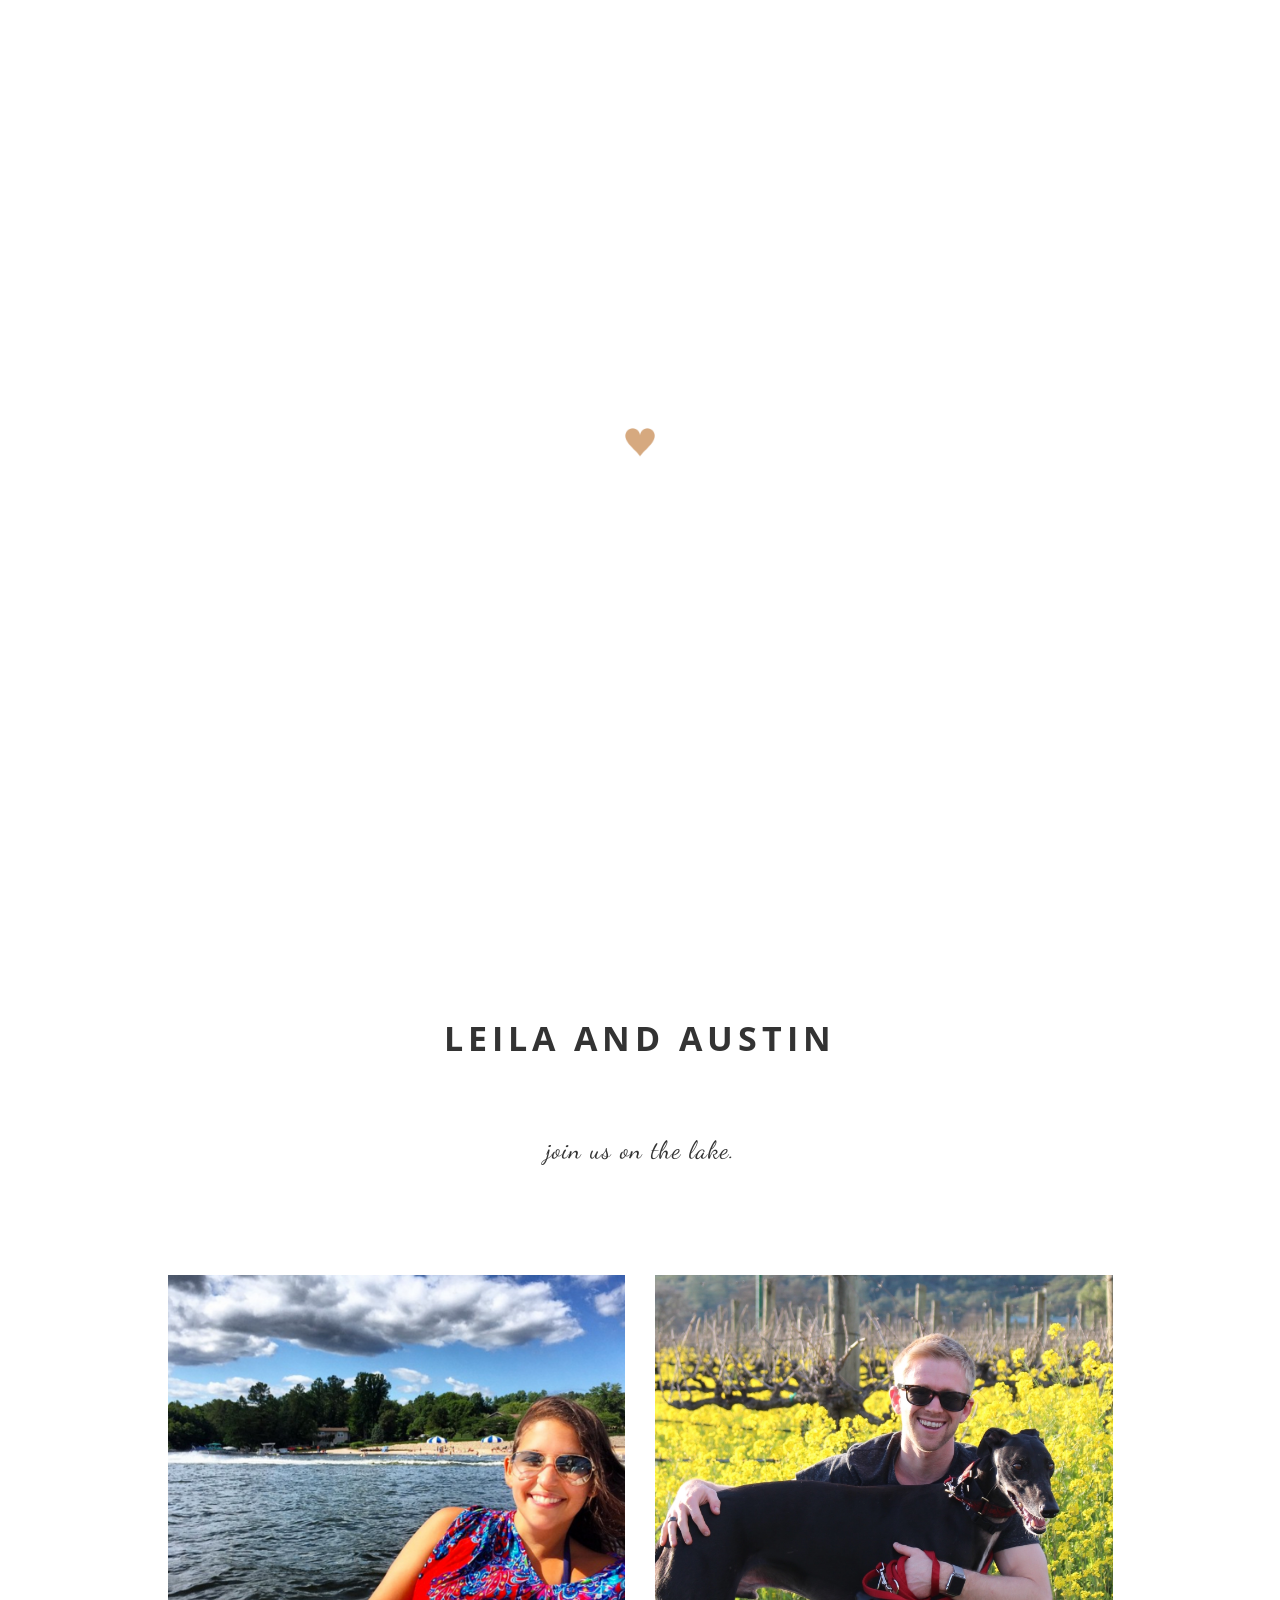
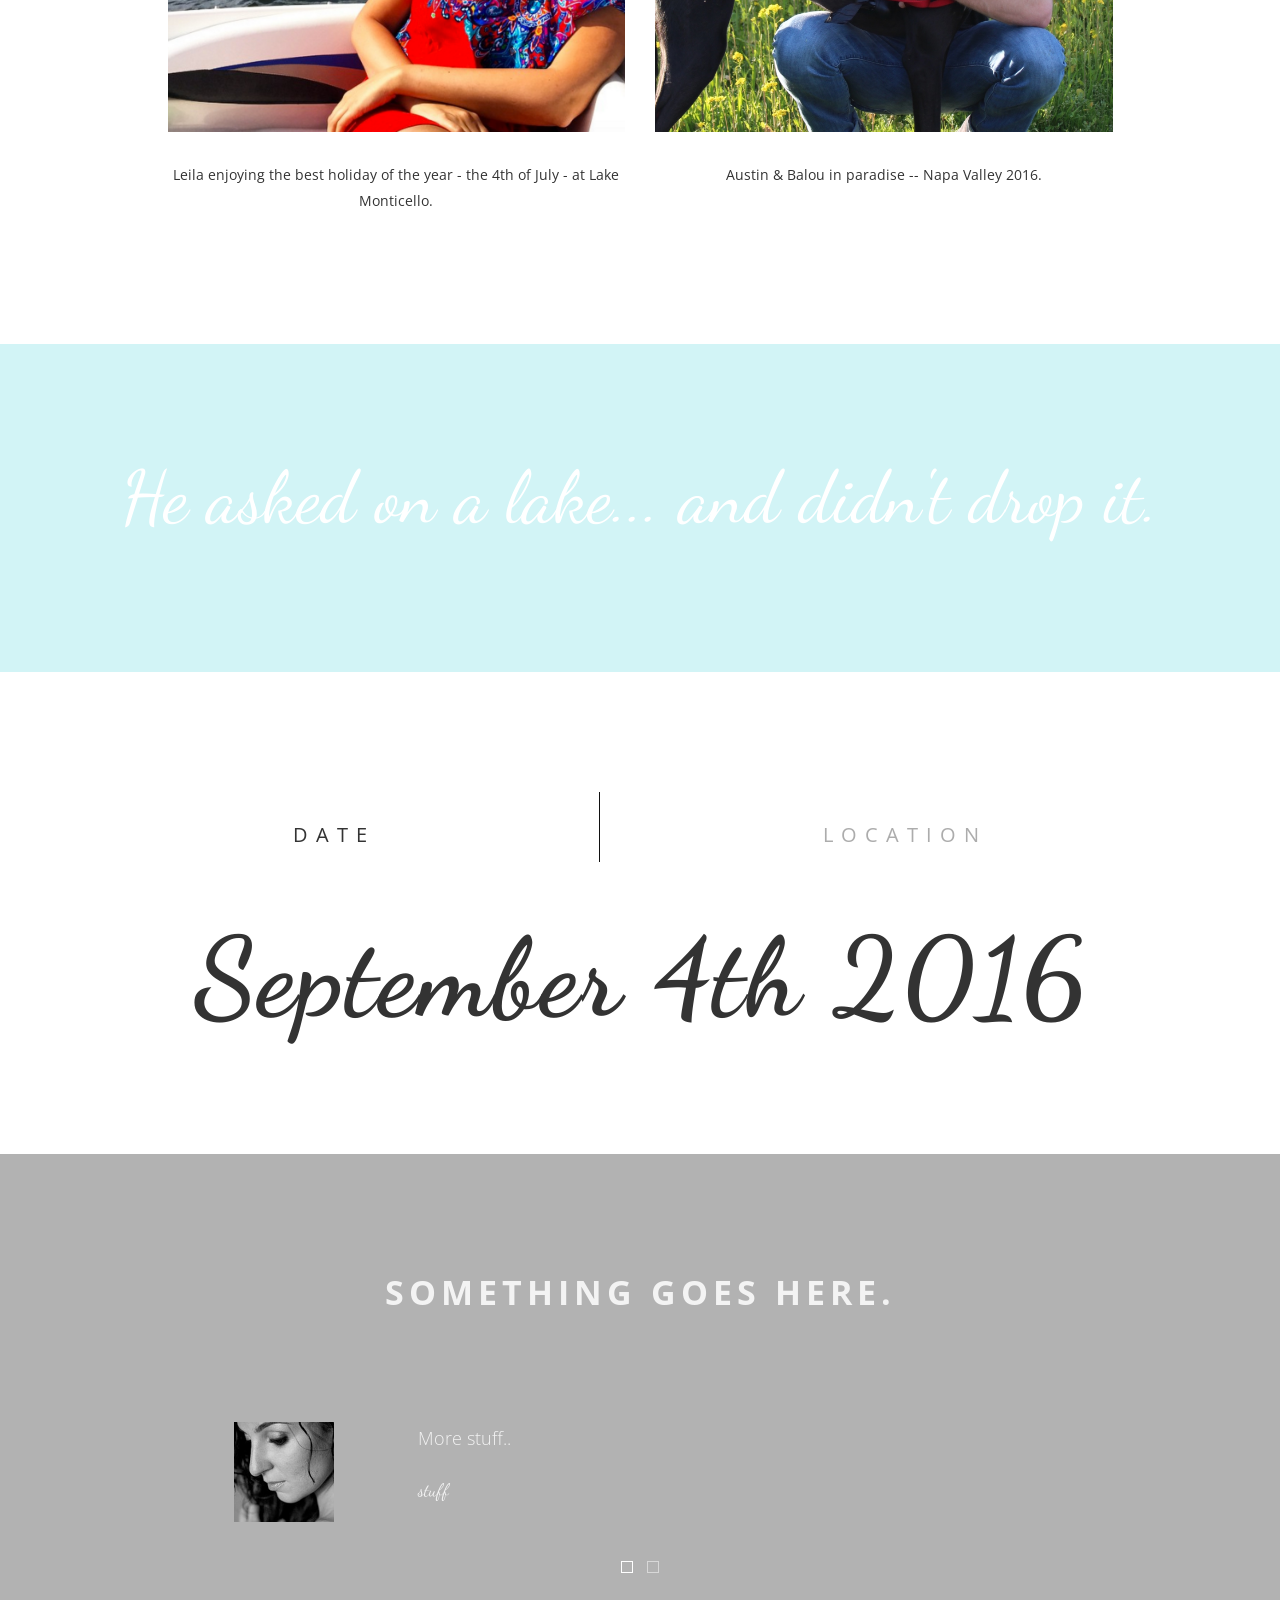
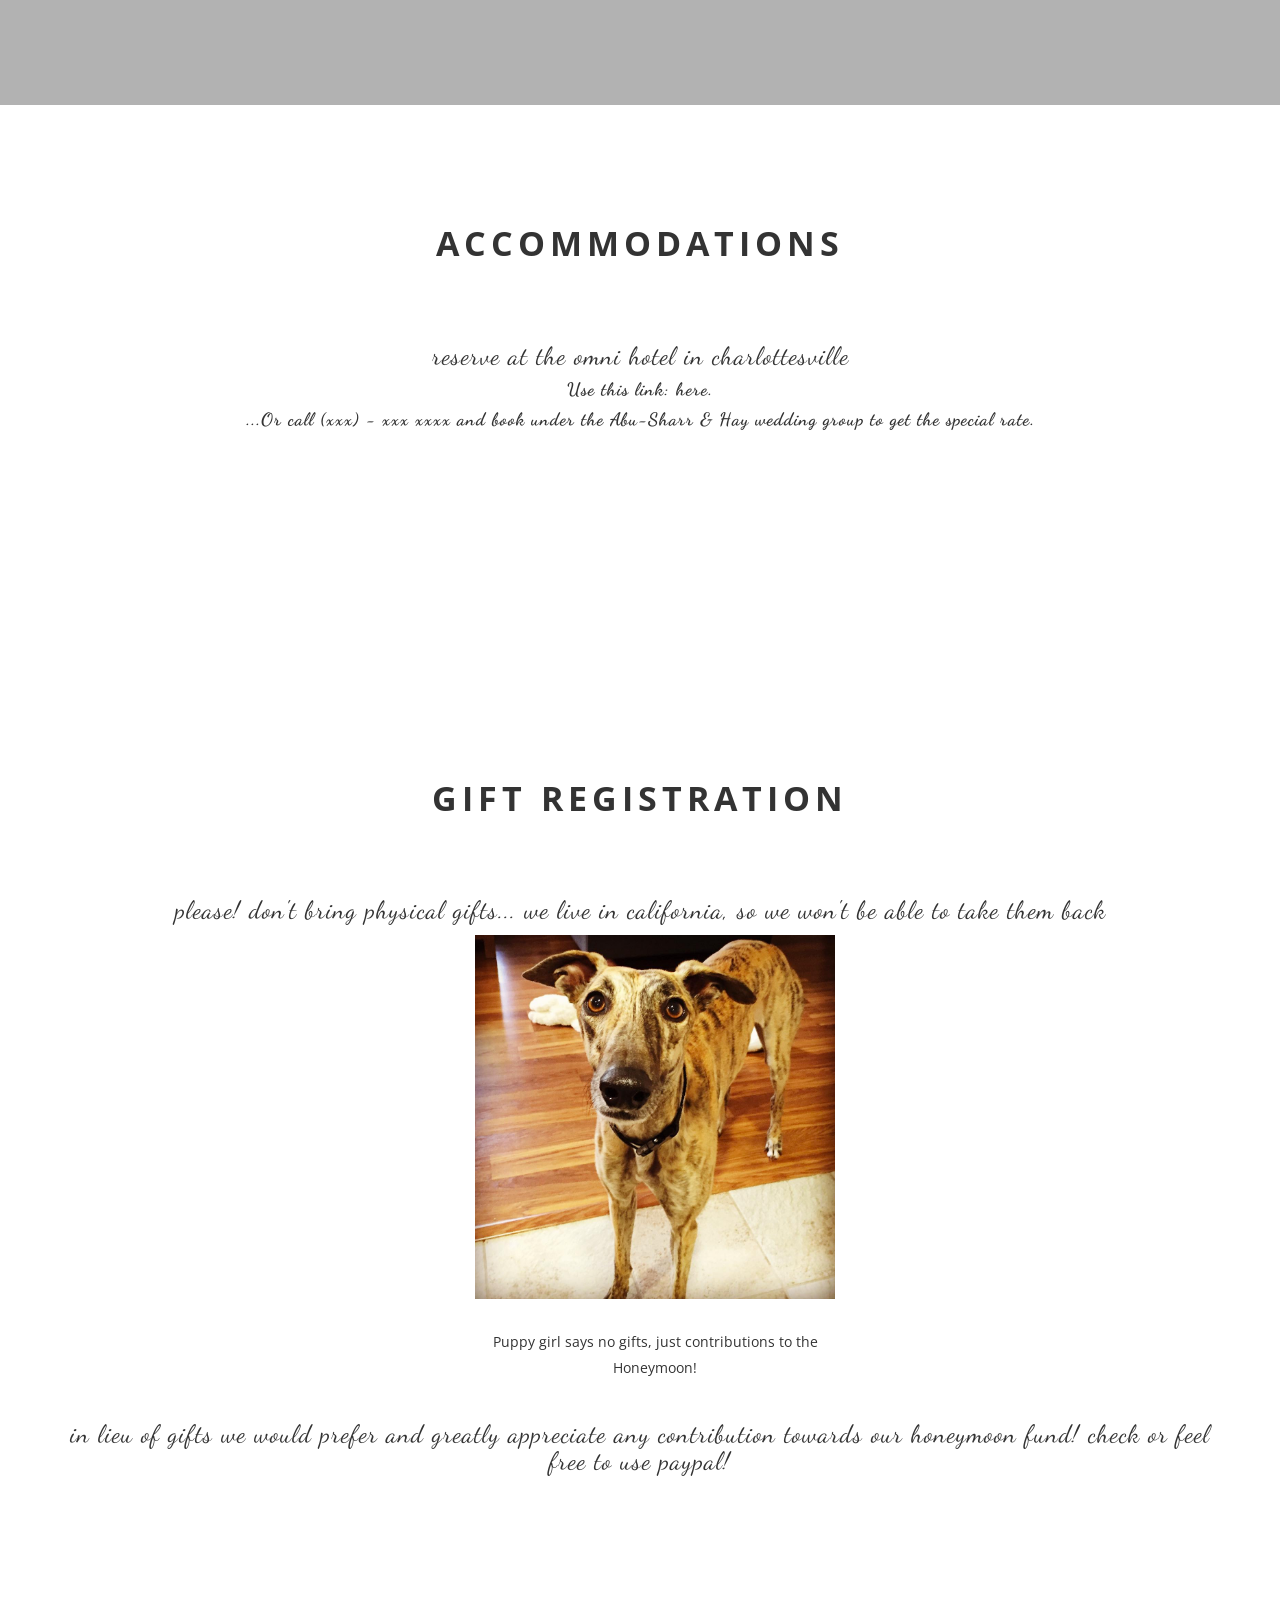
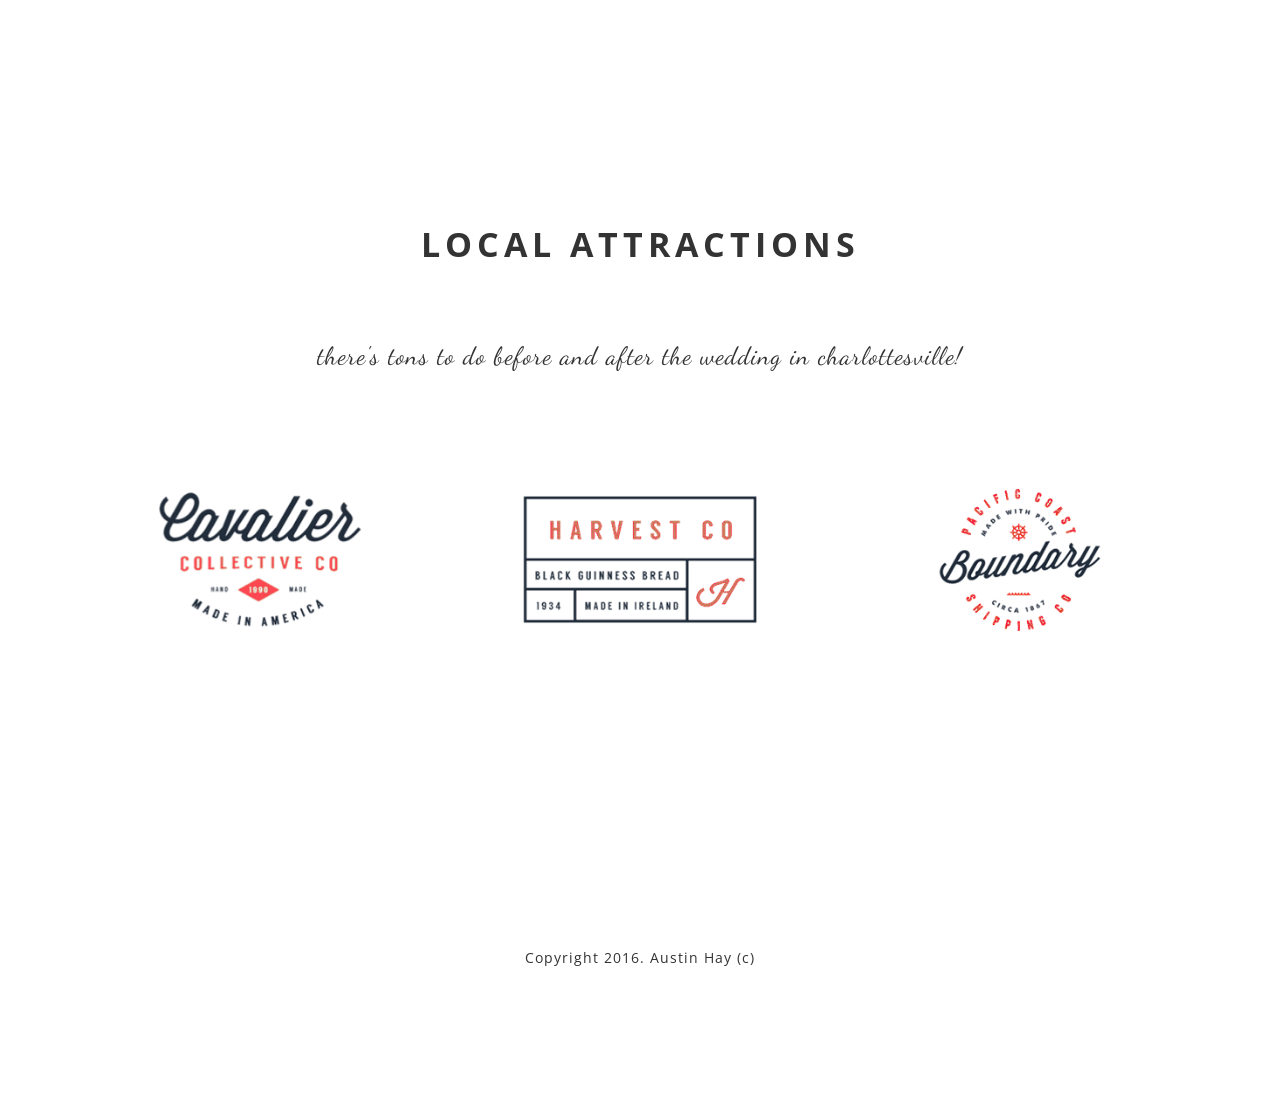
==== commit 7fe4a989: "Updated index and text." ====
--- a/index.html
+++ b/index.html
@@ -104,13 +104,13 @@
                 <div class="container">
                     <div class="row">
                         <div class="col-md-5 col-md-offset-1 wow fadeIn">
-                        	<img src="assets/img/him.jpg" class="img-responsive mb30">
-                            <p class="text-center">Leila Photo above. Some text about her.</p>
+                            <img src="assets/img/her.jpg" class="img-responsive mb30">
+                            <p class="text-center">Leila enjoying the best holiday of the year - the 4th of July - at Lake Monticello.</p>
                         </div>
 
     					<div class="col-md-5 wow fadeIn">
-    						<img src="assets/img/her.jpg" class="img-responsive mb30">
-    					    <p class="text-center">Ausitn photo above. Some text about him. </p>
+                            <img src="assets/img/him.jpg" class="img-responsive mb30">
+                            <p class="text-center">Austin &amp; Balou in paradise -- Napa Valley 2016.</p>
     					</div>
                     </div>
                 </div>
@@ -124,7 +124,7 @@
     				<div class="container text-center the-date">
     					<div class="row">
     						<div class="col-xs-12">
-   				                 <p class="lead a-quote secondary-font">In a kayak, on the lake, and he didn't drop it.</p>
+   				                 <p class="lead a-quote secondary-font">He asked on a lake... and didn't drop it.</p>
     				        </div>
     					</div>
     				</div>
@@ -159,7 +159,7 @@
         				                <div class="tab-content" id="tabs-collapse">      				                    
         				                    <div role="tabpanel" class="tab-pane fade in active" id="when">
         				                        <div class="tab-inner">
-        				                            <p class="lead secondary-font">September 4th 2016</p>   
+        				                            <h5 class="lead secondary-font">September 4th 2016</h5>   
         				                        </div>
         				                    </div>
                                             <div role="tabpanel" class="tab-pane fade" id="where">
@@ -345,7 +345,7 @@
         <footer id="rsvp" class="white-wrapper">
             <div class="container">
                 <div class="row">
-                    <div class="col-md-12 text-center">
+            <!-- <div class="col-md-12 text-center">
                         <h4 class="footer-goodbye">We look forward to seeing you!</h4>
                     </div>
 
@@ -360,7 +360,7 @@
                             <textarea name="comments" class="form-control" id="comments" placeholder="Your Message *" required data-validation-required-message="Please enter a message."></textarea>
                             <input class="btn btn-primary mt30" type="submit" name="submit" value="Submit" />
                         </form>
-                    </div>
+                    </div> -->
 
                     <div class="col-md-12 text-center wow fadeIn">
                         <span class="copyright">Copyright 2016. Austin Hay (c)</span>
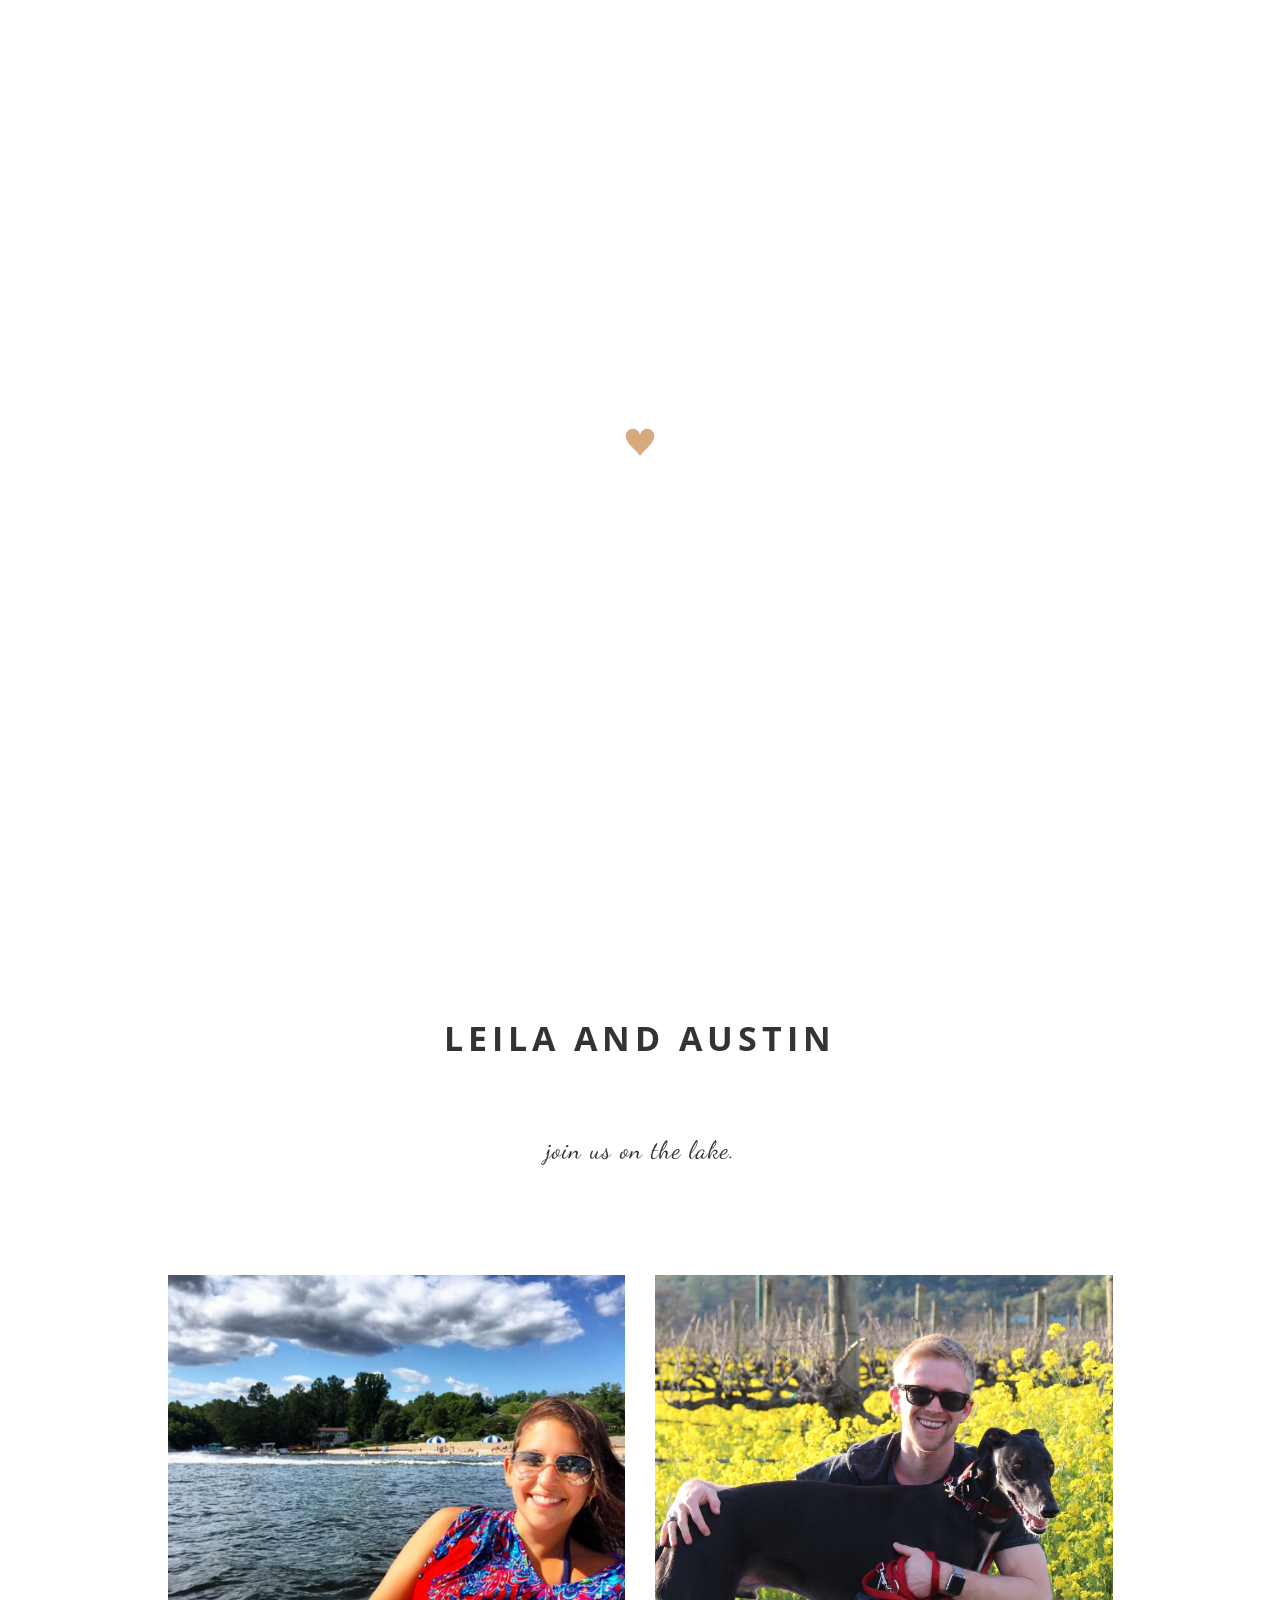
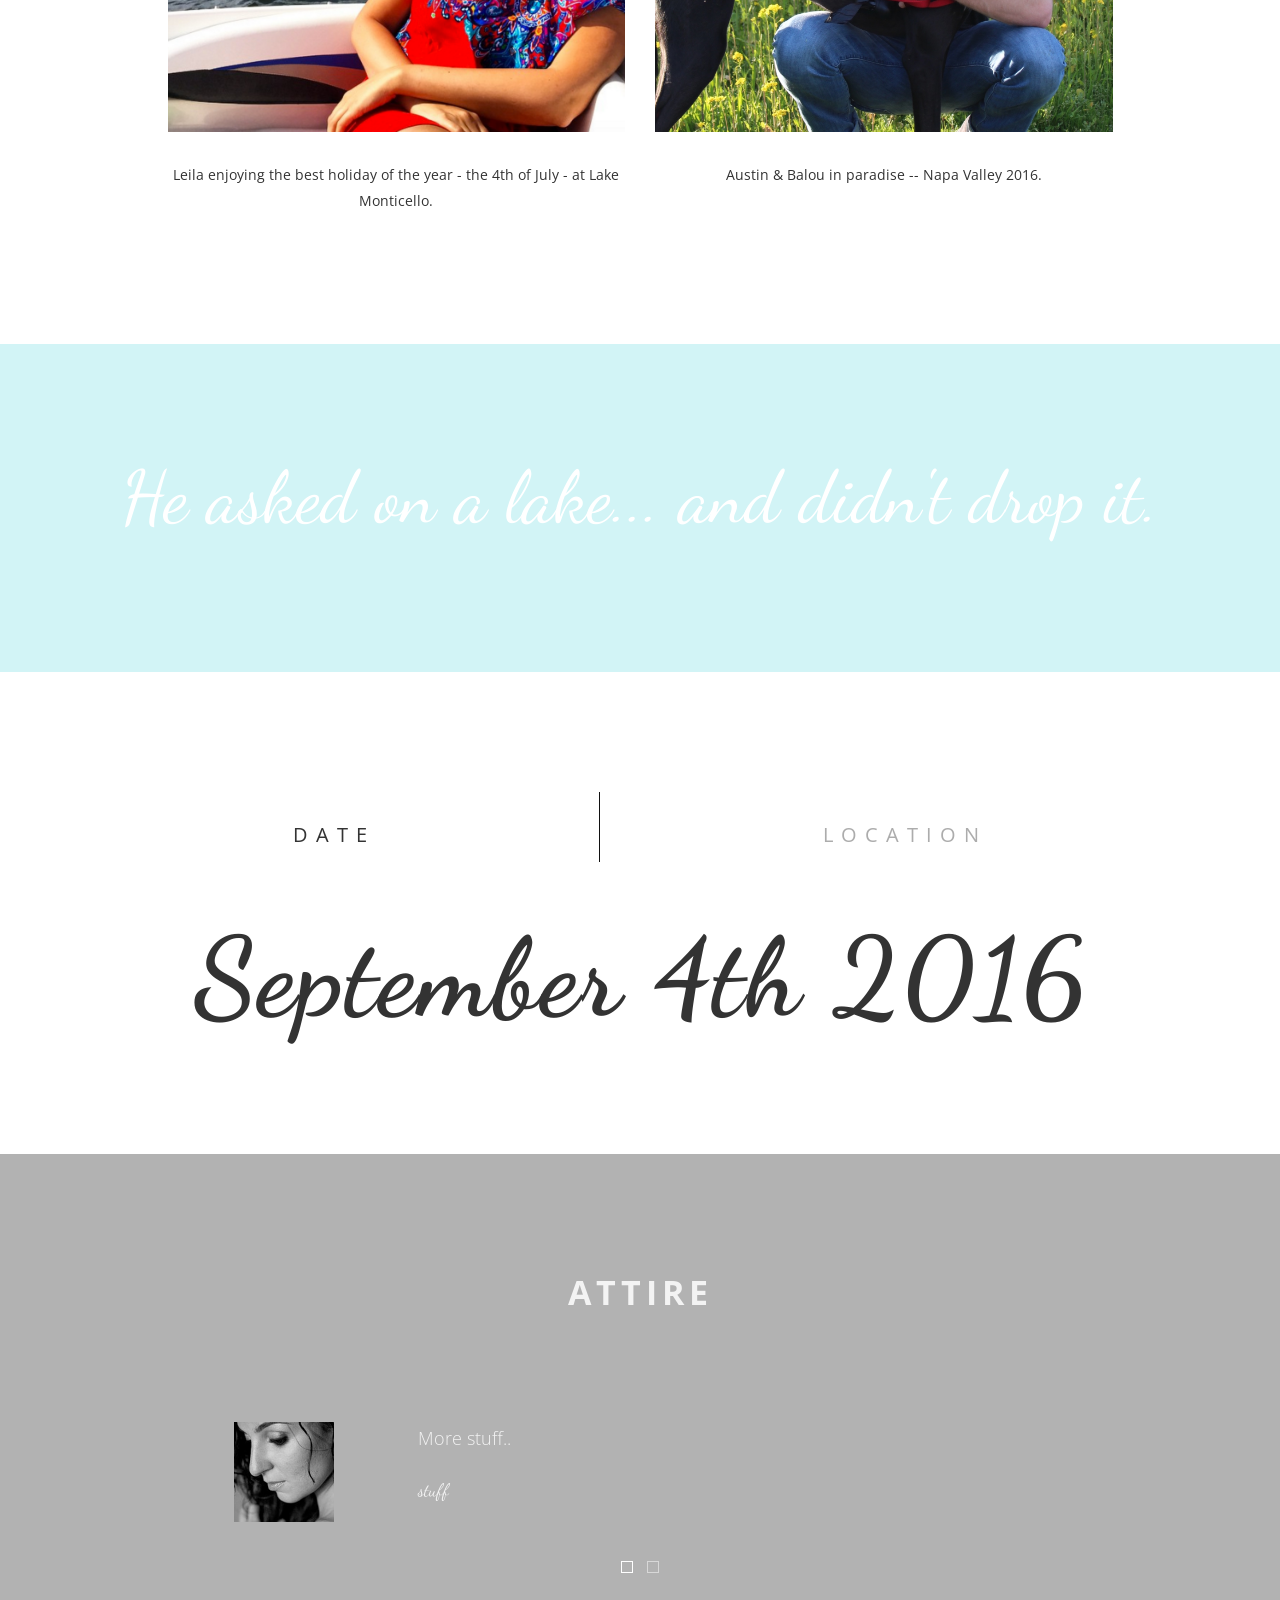
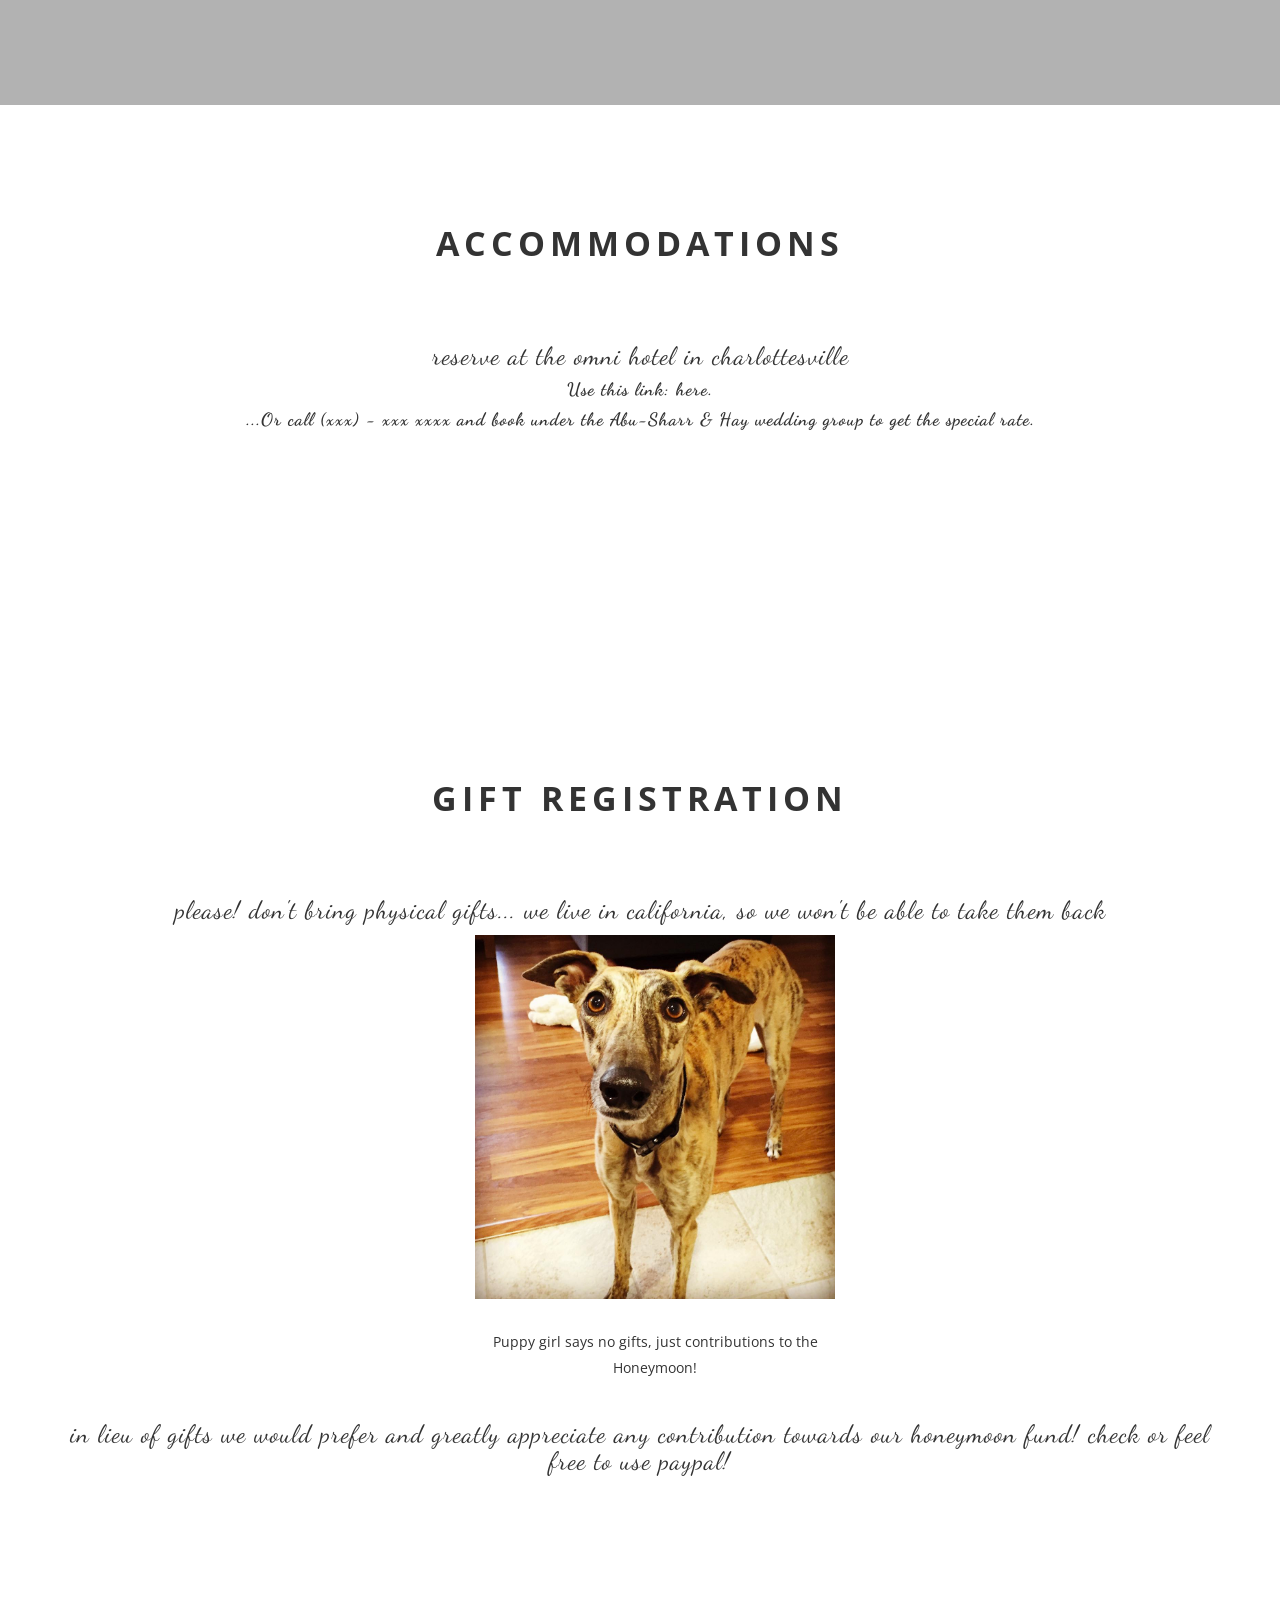
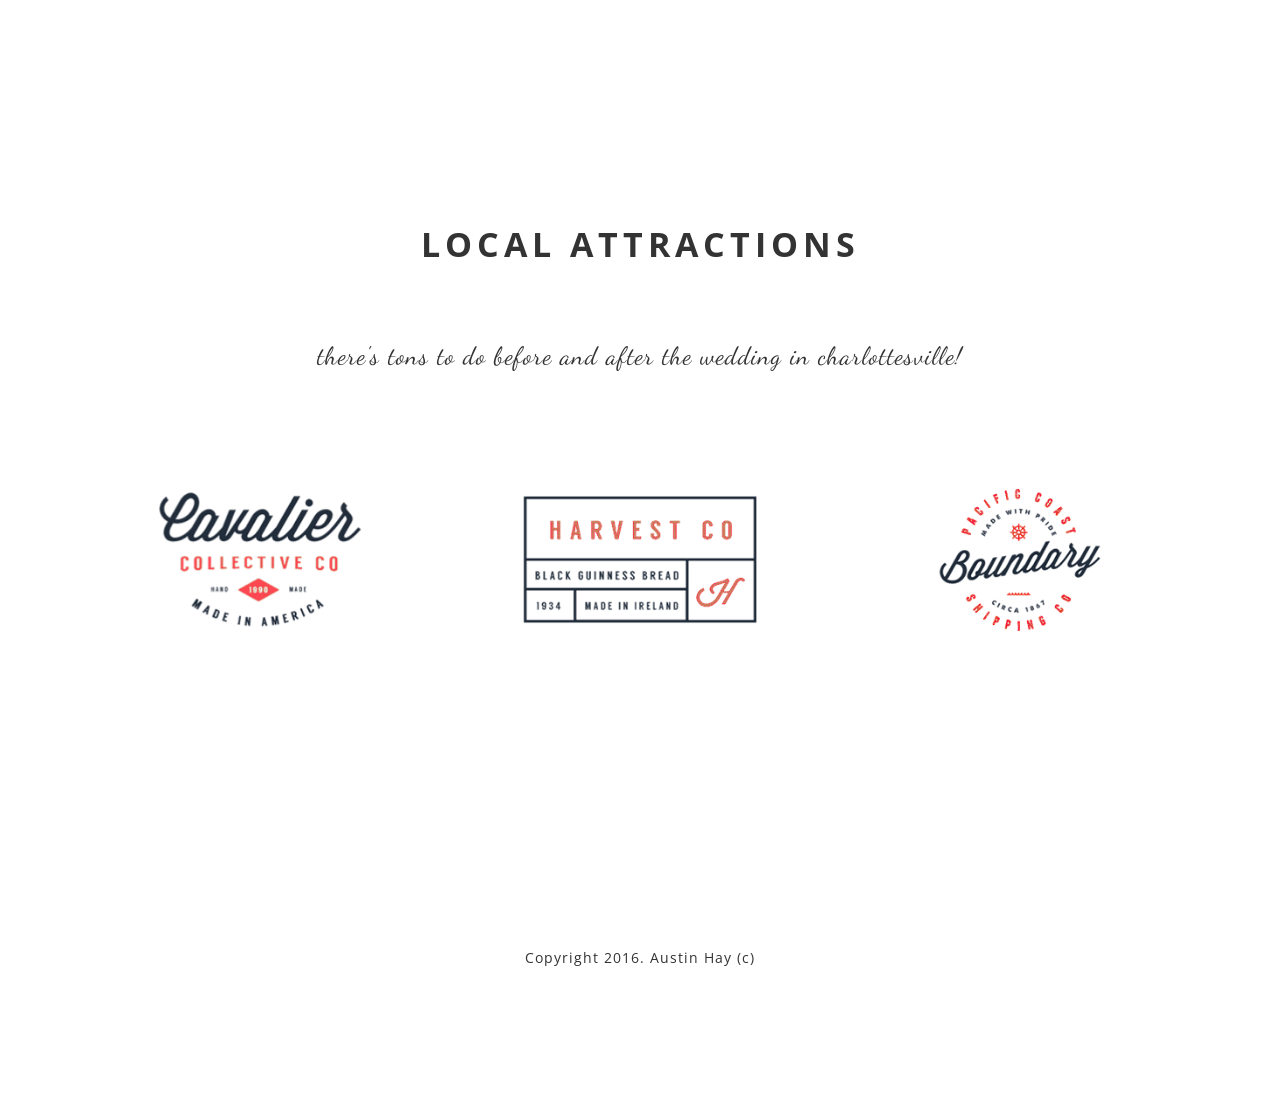
==== commit 9621a6f3: "Solved most of instafeed issues." ====
--- a/index.html
+++ b/index.html
@@ -195,7 +195,7 @@
                 <div class="container">
                     <div class="row">
                         <div class="col-lg-12 text-center mb100 wow fadeIn">
-                            <h2 class="section-heading">Something goes here.</h2>
+                            <h2 class="section-heading">Attire</h2>
                         </div>
                     </div>
                 </div>
@@ -246,8 +246,7 @@
 
         <section id="accommodations">
             <div class="section-inner">
-
-                <div class="accomodations">
+                <div class="container">
                     <div class="row">
                         <div class="col-lg-12 text-center mb100 wow fadeIn">                        
                             <h2 class="section-heading">Accommodations</h2>
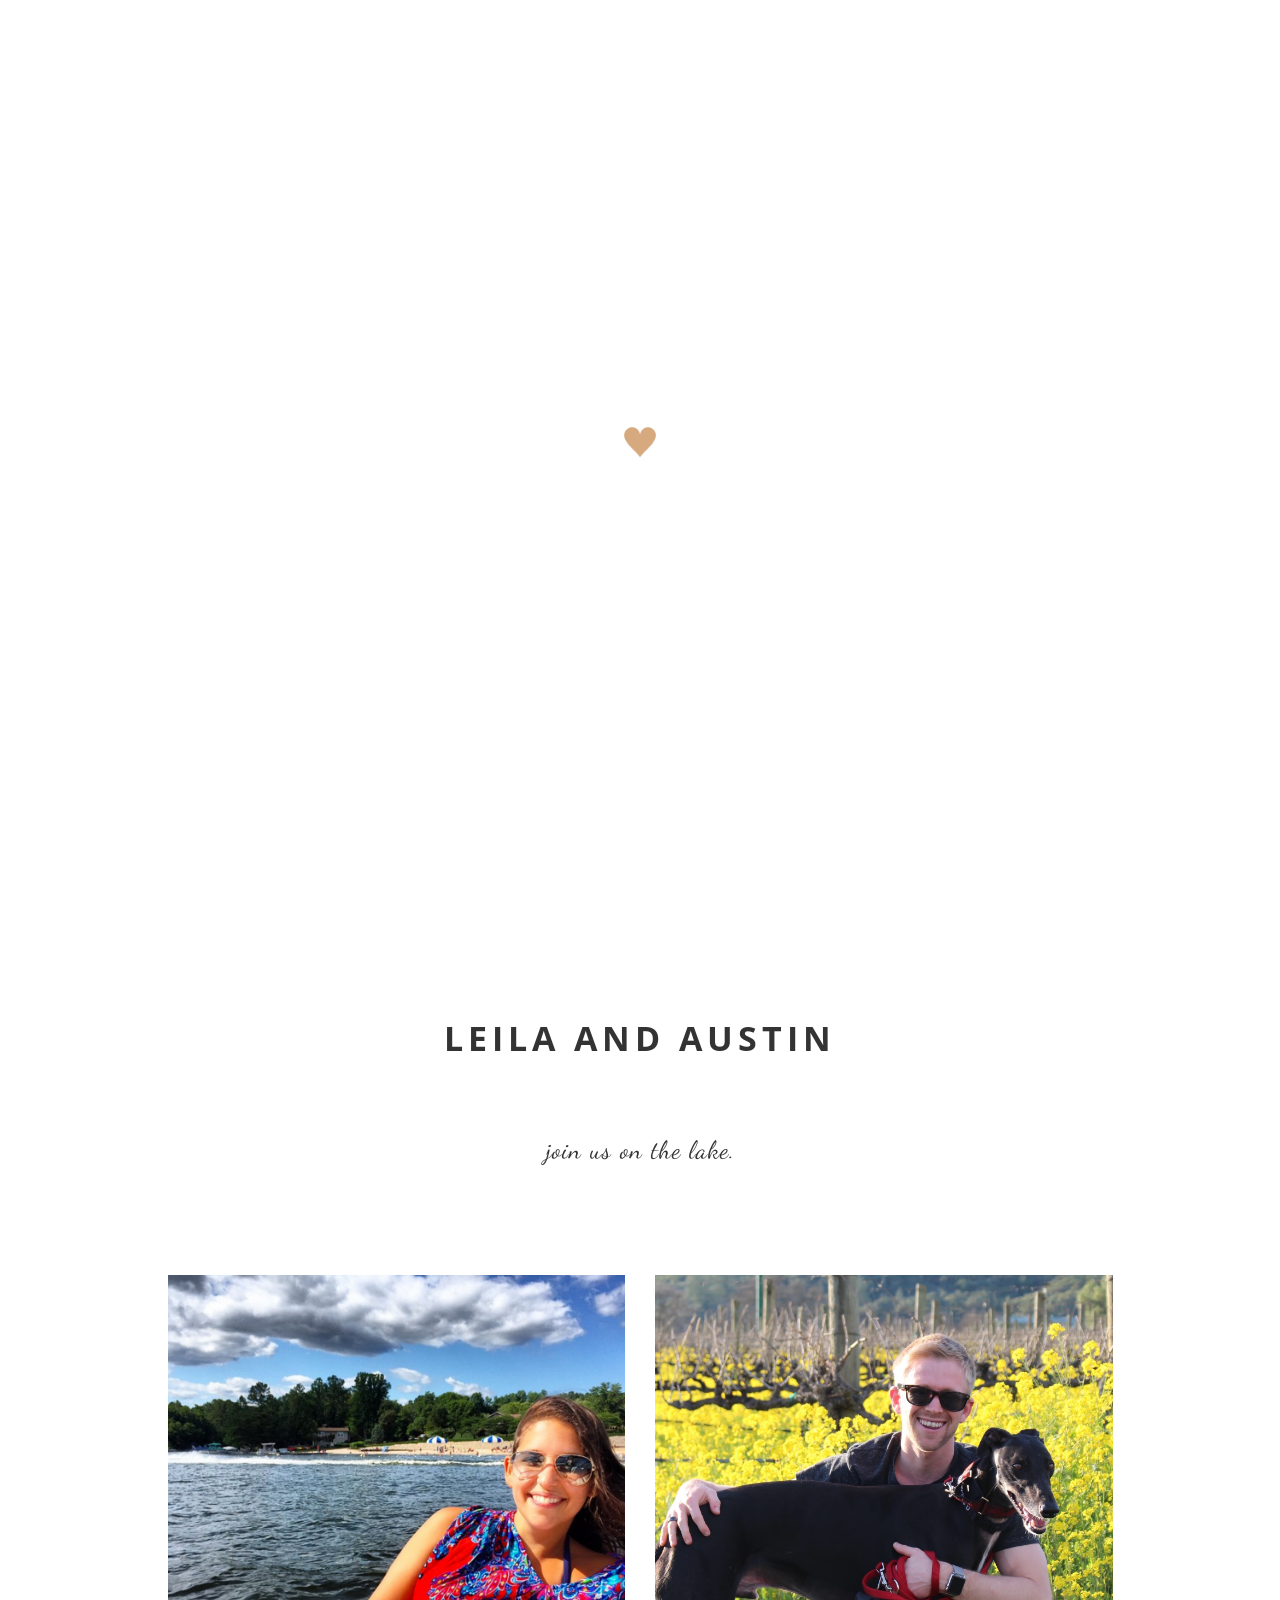
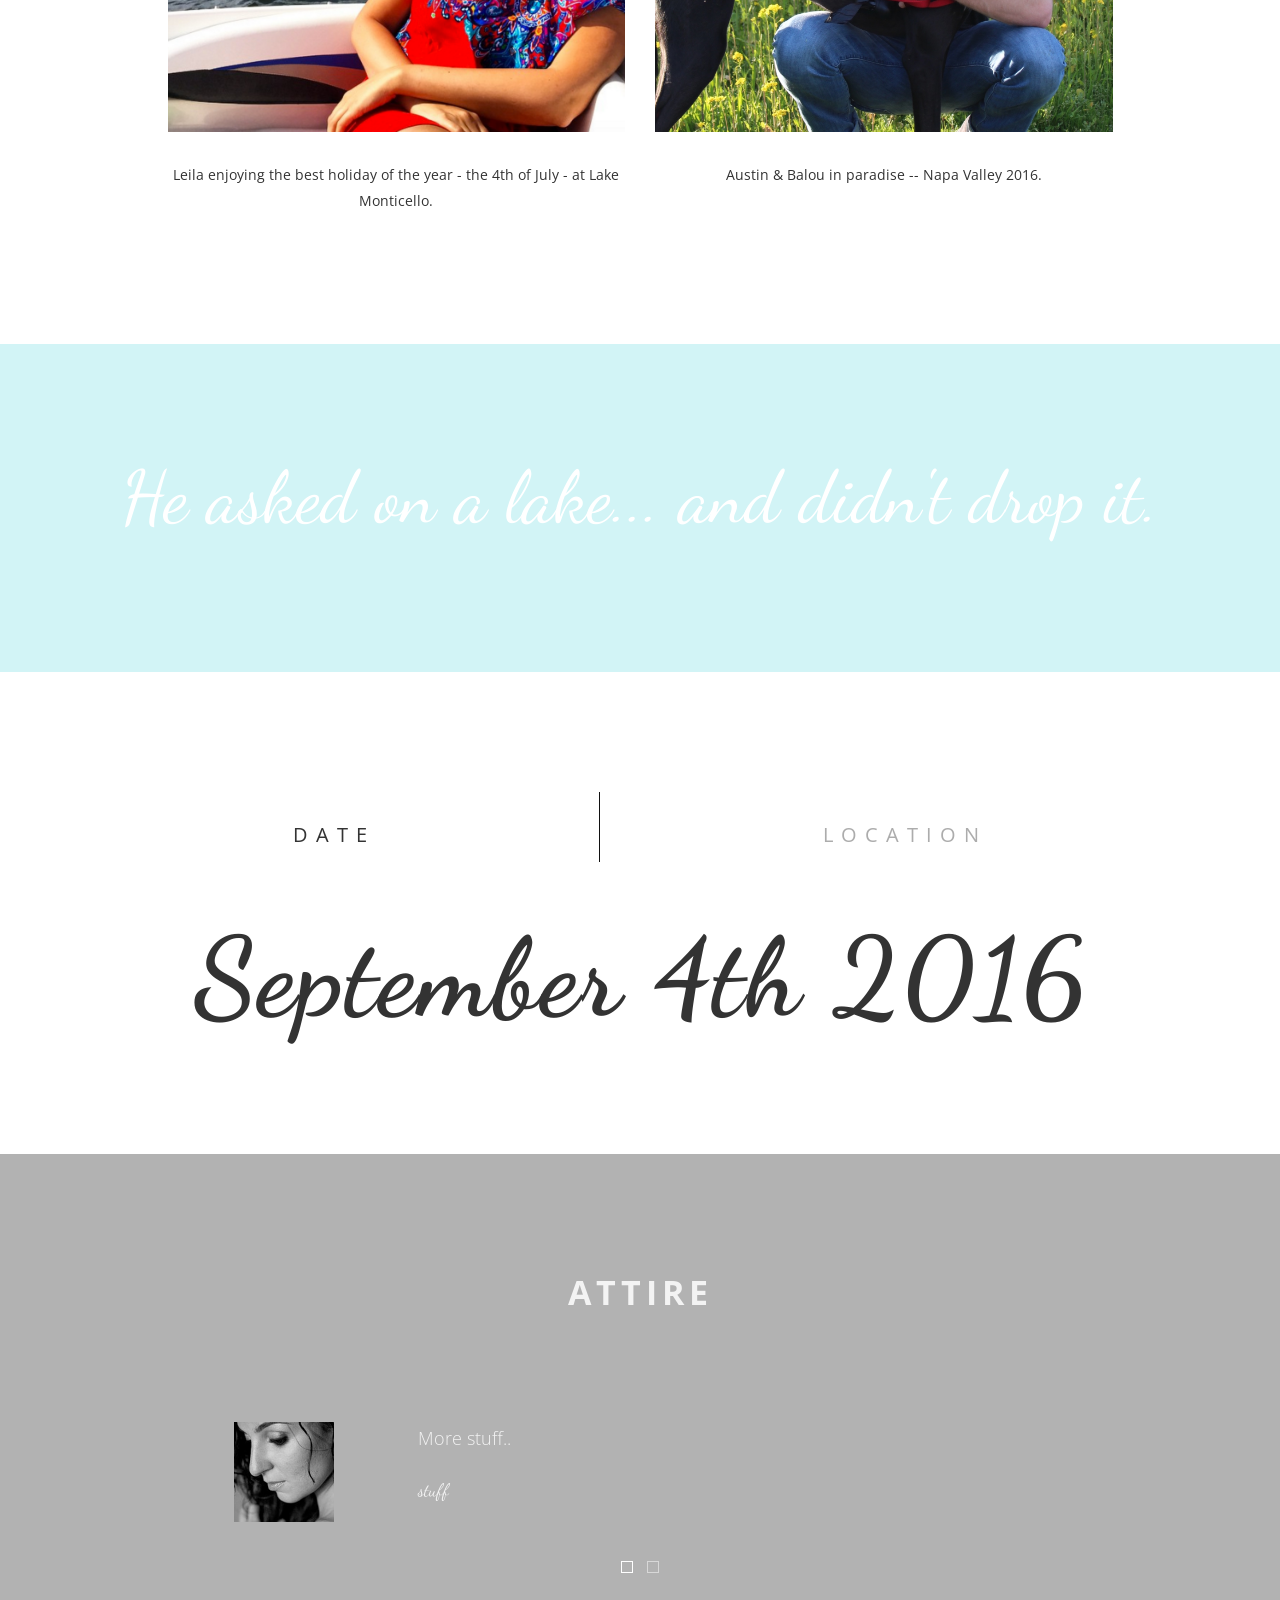
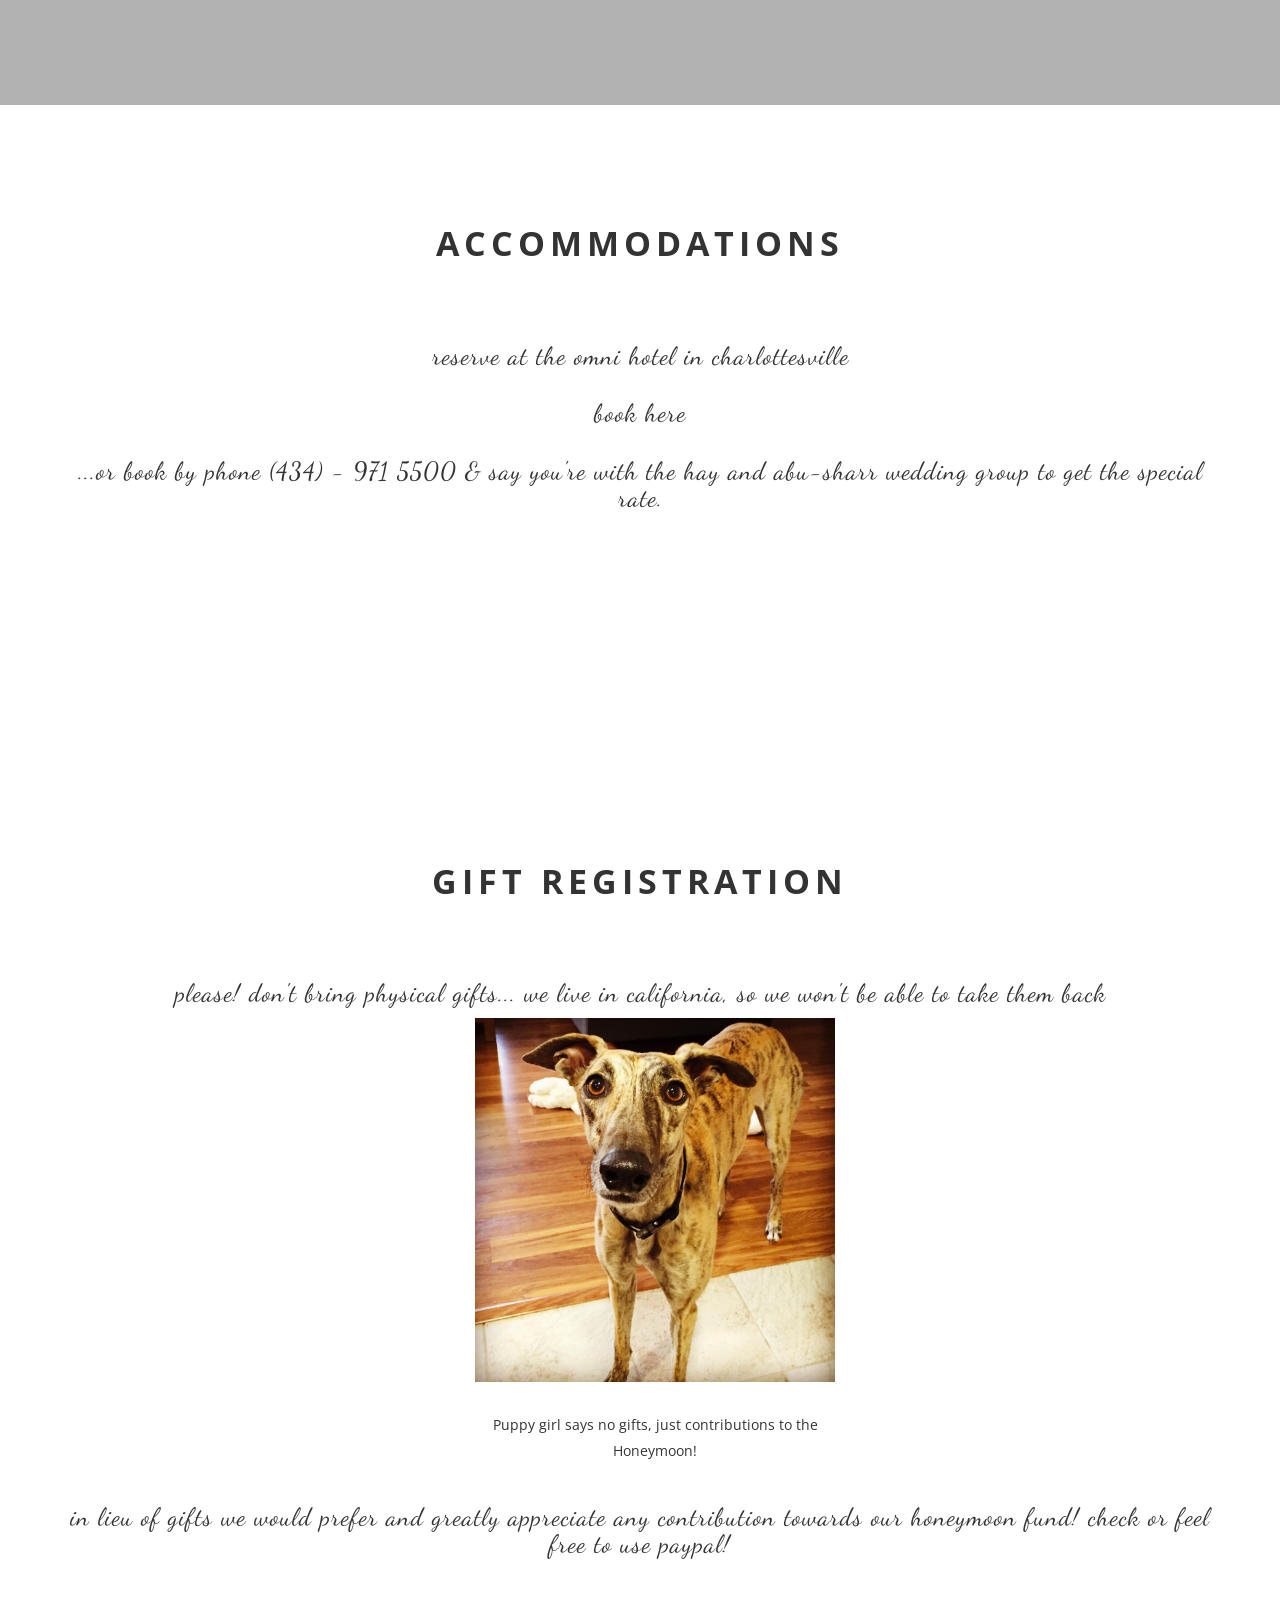
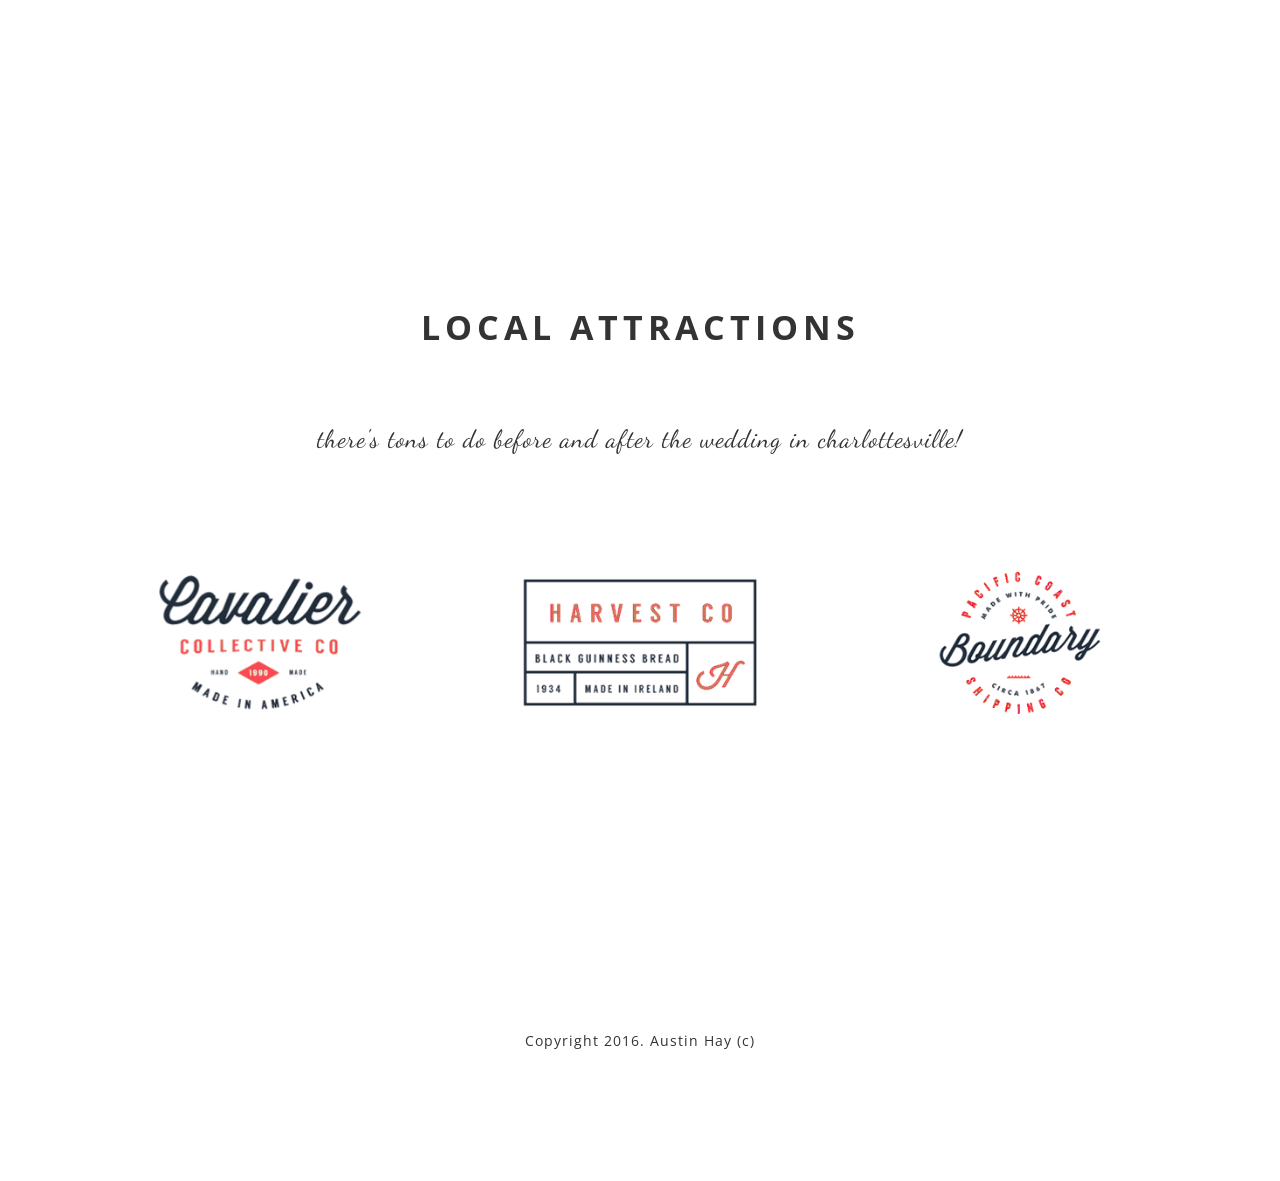
==== commit 7780748f: "Updated accomodations section." ====
--- a/index.html
+++ b/index.html
@@ -252,10 +252,10 @@
                             <h2 class="section-heading">Accommodations</h2>
                             <hr class="thin-hr">
                             <h3 class="section-subheading secondary-font">Reserve at the Omni Hotel in Charlottesville</h3>
-                            <h4 class="section-subheading secondary-font">Use this link: here.</h4>
-                            <h4 class="section-subheading secondary-font">...Or call (xxx) - xxx xxxx and book under the Abu-Sharr &amp; Hay wedding group to get the special rate.</h4>
-                        </div>
-        <!--                     <iframe src="https://www.omnihotels.com/hotels/charlottesville" style="margin-left:12.5%; margin-right:12.5%; border:0" width="75%" height="500px" frameborder="0" allowfullscreen></iframe> -->
+                            <h3 class="section-subheading secondary-font"><a href="">Book Here</a></h3>
+                            <h3 class="section-subheading secondary-font">...or book by phone (434) - 971 5500  &amp; say you're with the Hay and Abu-Sharr wedding group to get the special rate.</h3>
+                        </div>
+
                     </div>
                 </div>
             </div>
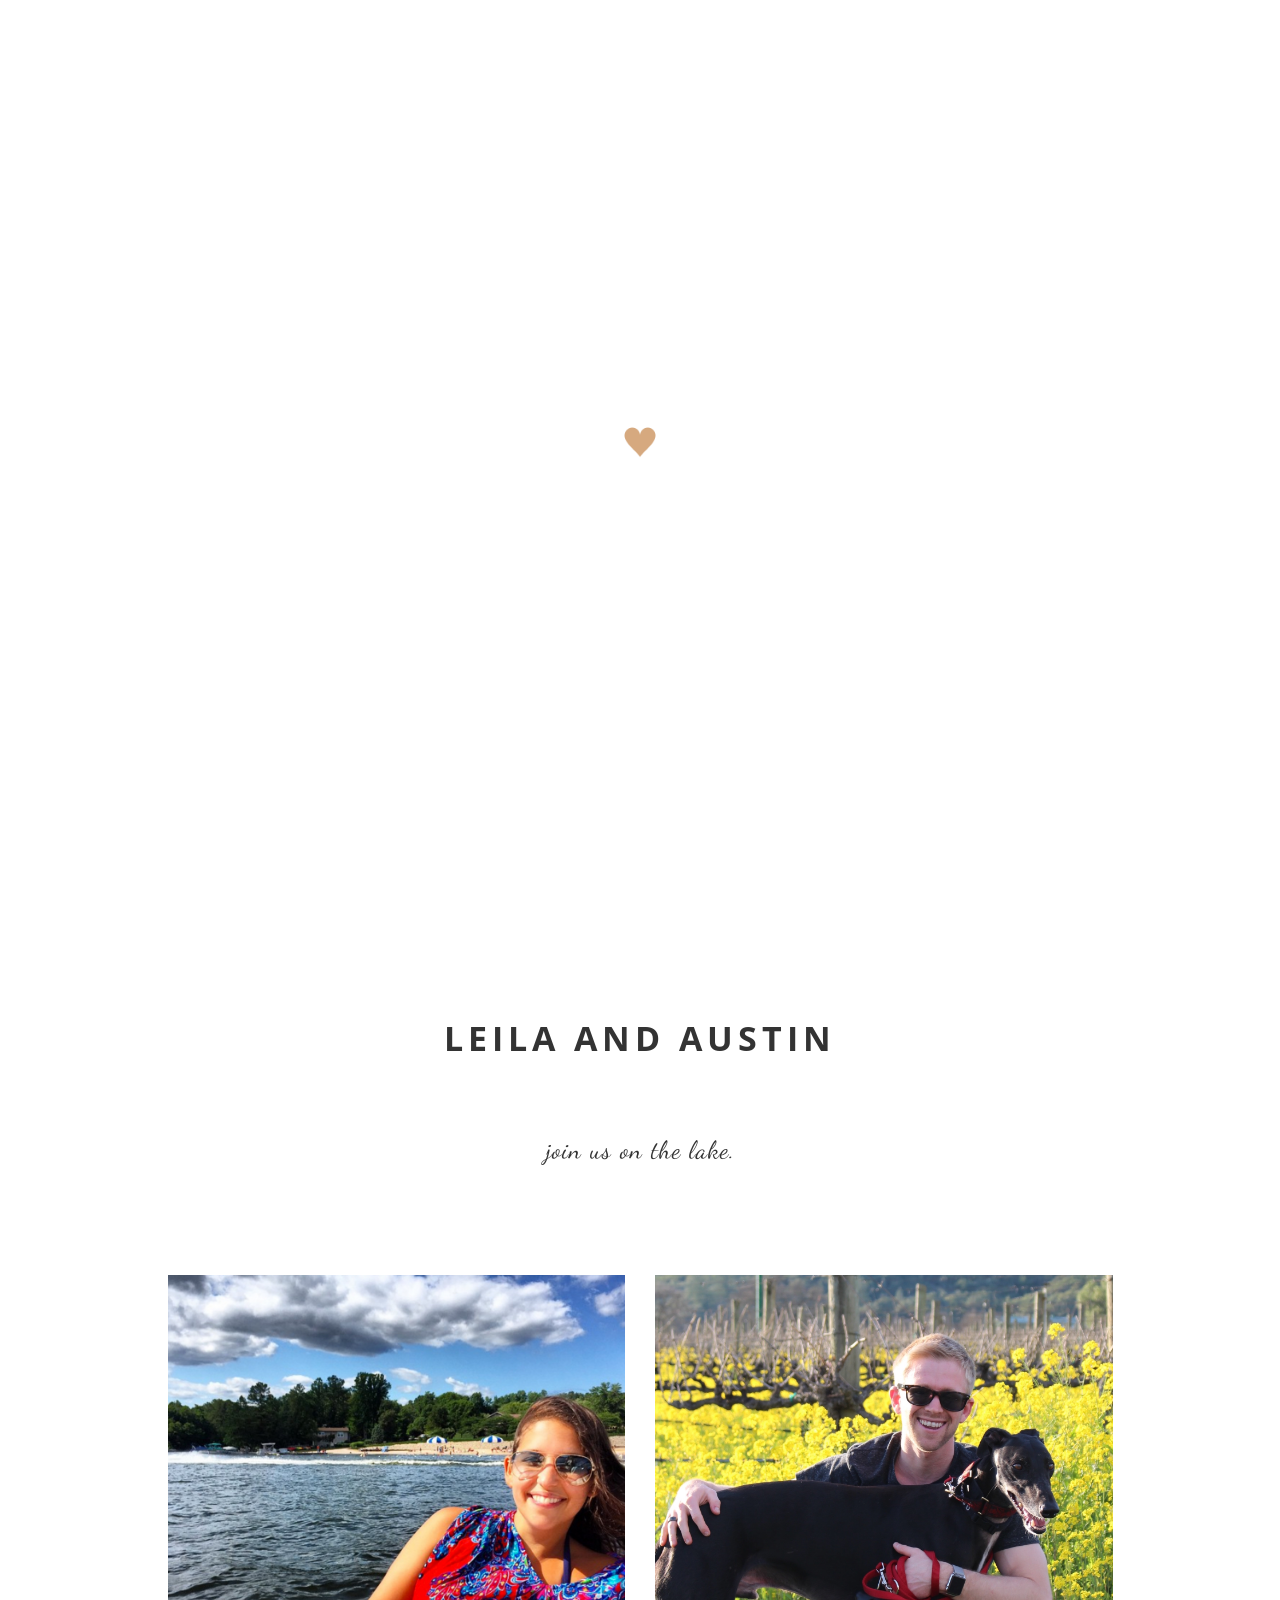
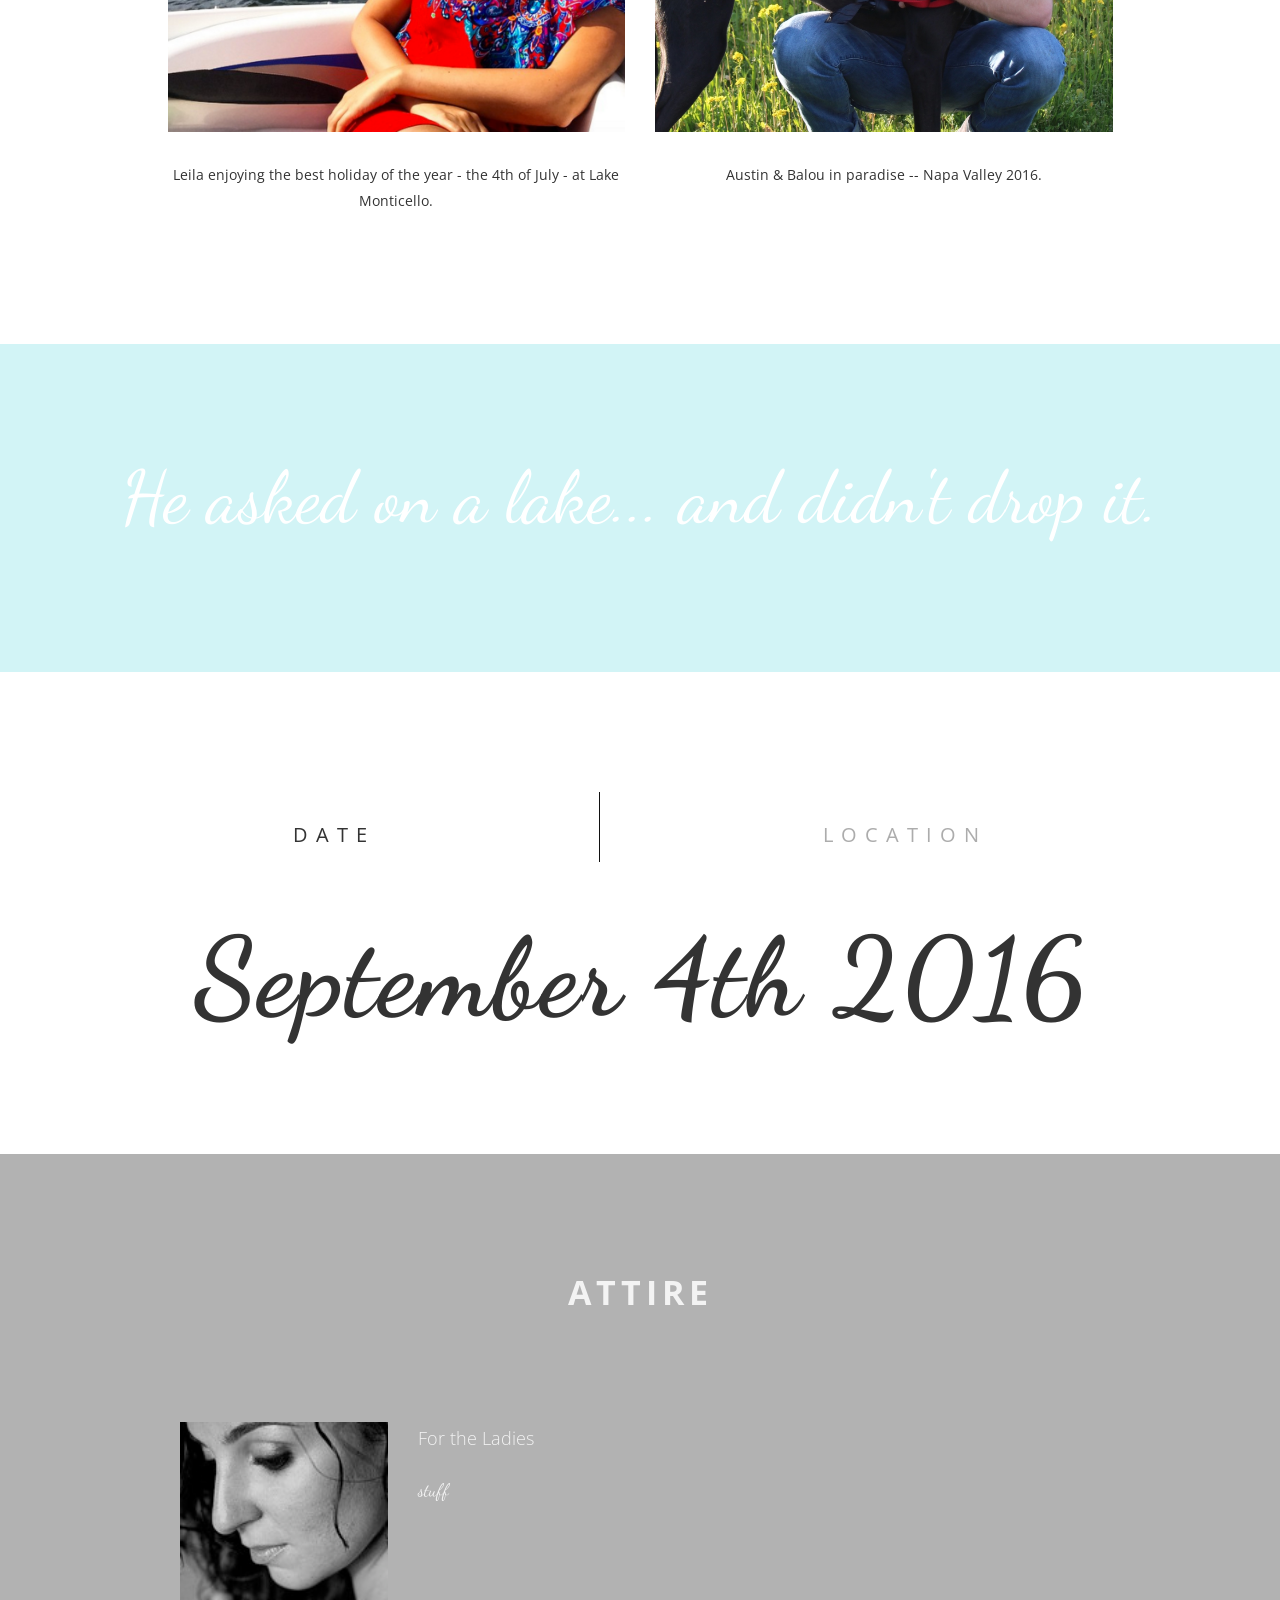
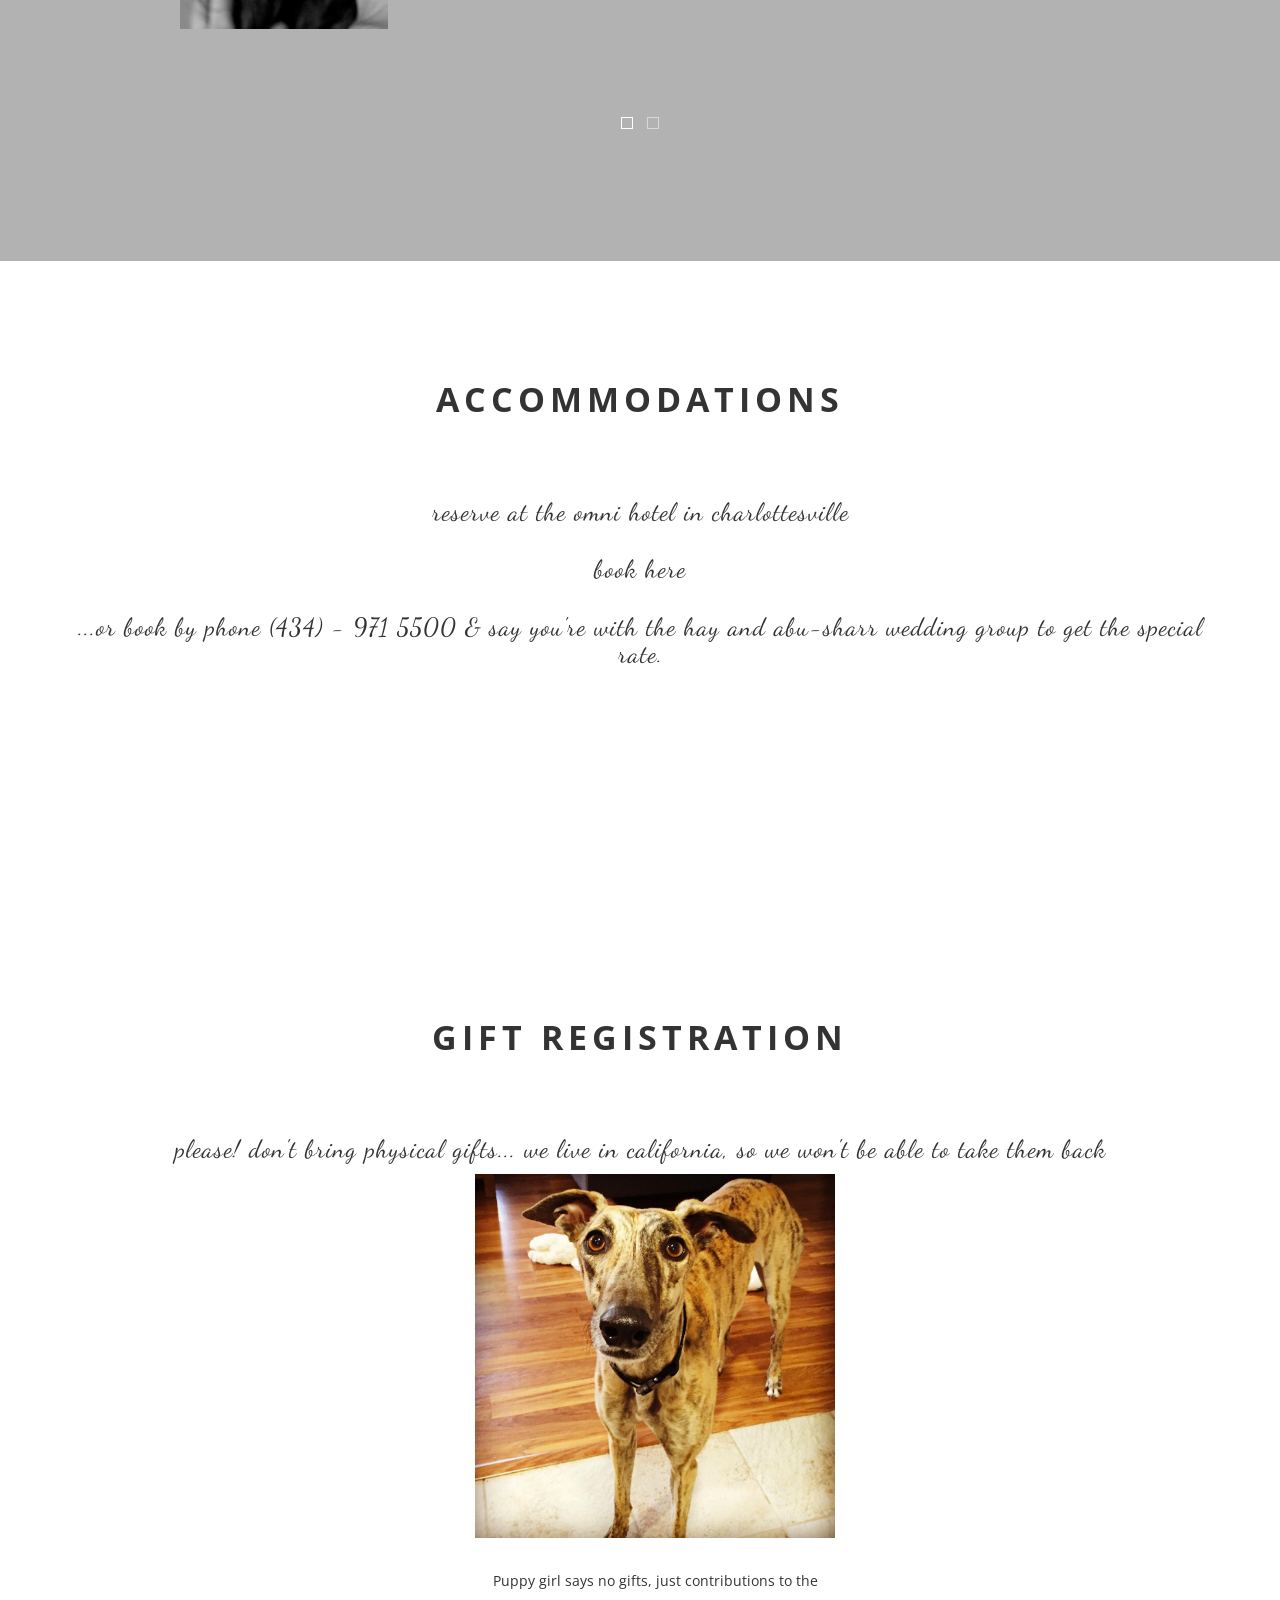
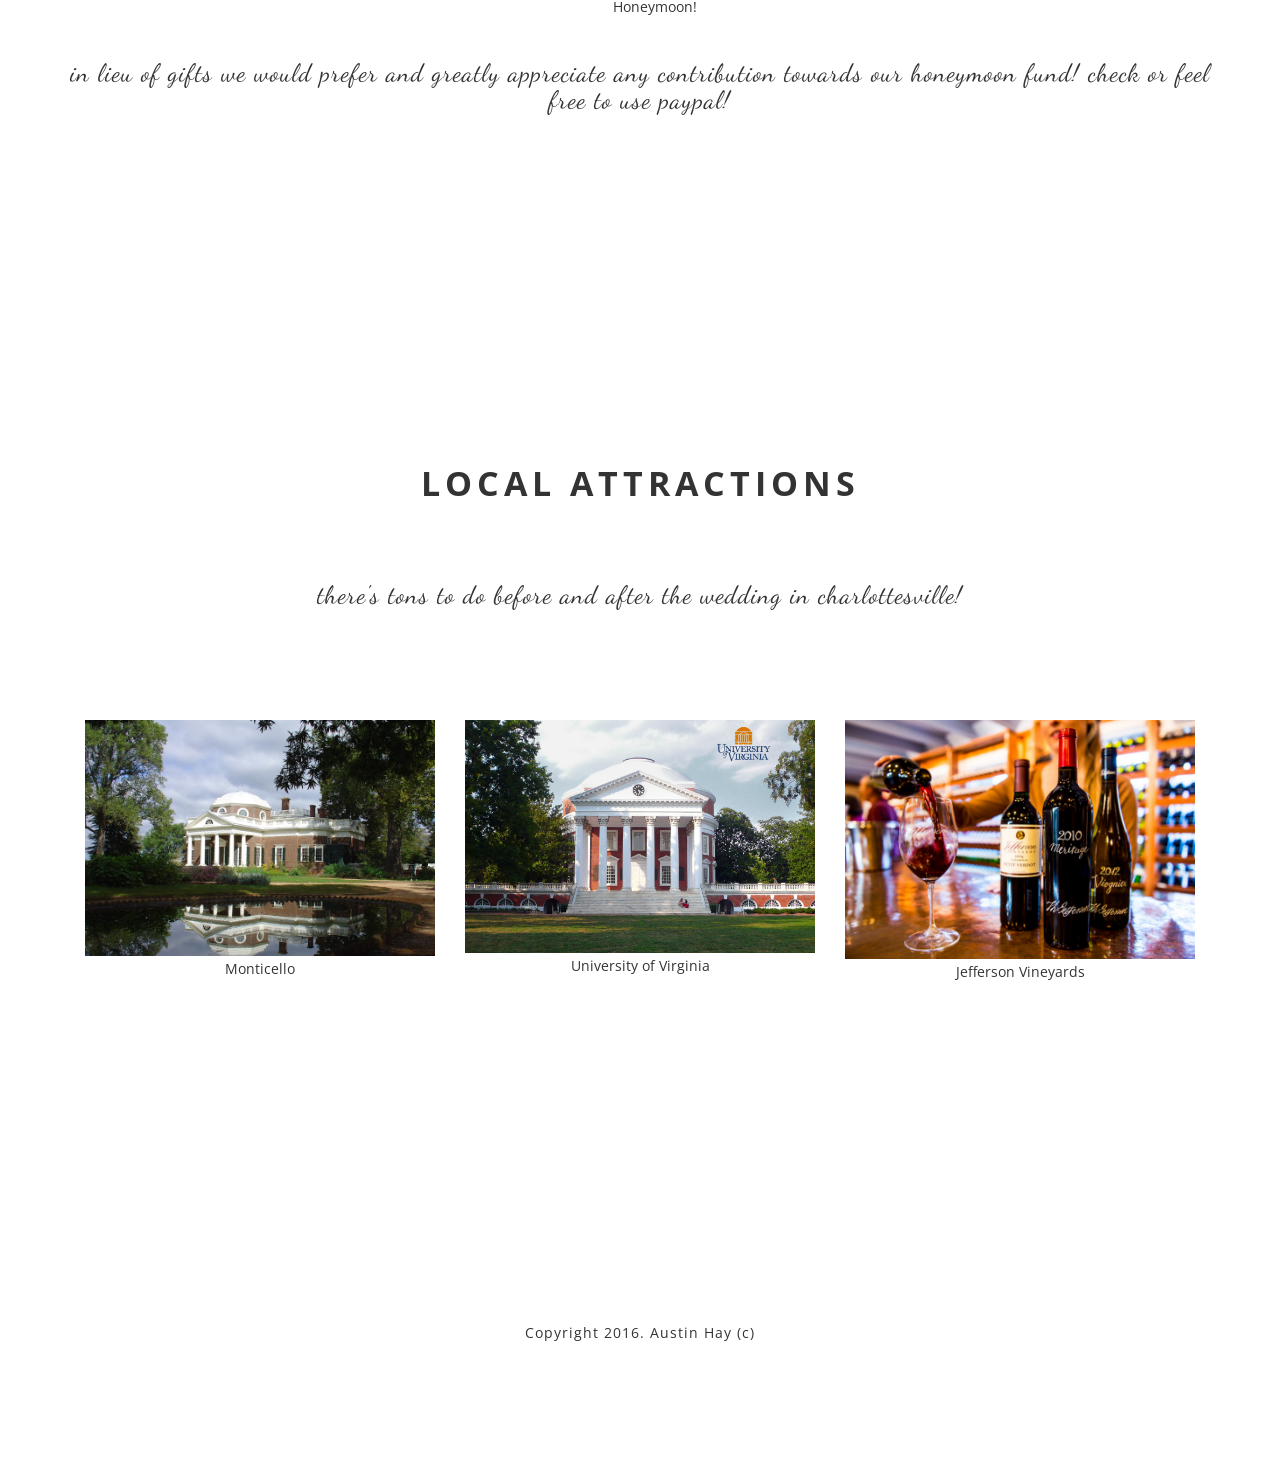
==== commit c4559116: "Added final v0 touches." ====
--- a/index.html
+++ b/index.html
@@ -164,7 +164,7 @@
         				                    </div>
                                             <div role="tabpanel" class="tab-pane fade" id="where">
                                                 <div class="tab-inner">        
-                                                    <div class="row">
+                                                   <div class="row">
                                                         <div class="col-sm-5 col-sm-offset-1 text-left">           
                                                             <p class="lead">Lake Monticello</p>
                                                             <p>46 Maplevale Drive</p>
@@ -209,11 +209,11 @@
                                             <div class="row">
                                                 <div class="col-xs-3">
                                                     <div>
-                                                        <img src="assets/img/team/small2.jpg" class="img-responsive testimonial-author" alt="">
+                                                        <img src="assets/img/team/small2.jpg" class="img-responsive" alt="">
                                                     </div>
                                                 </div>
                                                 <div class="col-xs-9">
-                                                    <p class="lead">More stuff.. </p>
+                                                    <p class="lead">For the Ladies</p>
                                                     <p class="lead secondary-font">stuff</p>
                                                 </div>
                                             </div>
@@ -226,12 +226,17 @@
                                             <div class="row">
                                                 <div class="col-xs-3">
                                                     <div>
-                                                        <img src="assets/img/team/small1.jpg" class="img-responsive testimonial-author" alt="">
+                                                        <img src="assets/img/team/small1.jpg" class="img-responsive mb30" alt="">
                                                     </div>
                                                 </div>
                                                 <div class="col-xs-9">
-                                                    <p class="lead">Stuff </p>
-                                                    <p class="lead secondary-font">from stuff!</p>
+                                                    <p class="lead">...and the Gentlemen </p>
+                                                    <p class="lead secondary-font">Keep it casual:</p>
+                                                    <ul>
+                                                        <li class="lead secondary-font">White linen T</li>
+                                                        <li class="lead secondary-font">Shorts expected</li>
+                                                        <li class="lead secondary-font">Sandals required</li>
+                                                        </ul>
                                                 </div>
                                             </div>
                                         </div>
@@ -308,21 +313,27 @@
                             <ul class="owl-carousel-paged testimonial-owl wow fadeIn list-unstyled" data-items="3" data-items-desktop="[1200,3]" data-items-desktop-small="[980,3]" data-items-tablet="[768,3]" data-items-mobile="[479,2]">
                                 <li>
                                     <img src="assets/img/logo/logo1.png" class="img-responsive" alt="">
+                                    <p style="text-align:center;"><a href="https://www.tripadvisor.com/Attraction_Review-g57592-d102649-Reviews-Thomas_Jefferson_s_Monticello-Charlottesville_Virginia.html">Monticello</a></p>
                                 </li>
                                 <li>
                                     <img src="assets/img/logo/logo2.png" class="img-responsive" alt="">
+                                    <p style="text-align:center;"><a href="hhttps://www.tripadvisor.com/Attraction_Review-g57592-d263627-Reviews-University_of_Virginia-Charlottesville_Virginia.html/">University of Virginia</a></p>
                                 </li>
                                 <li>
                                     <img src="assets/img/logo/logo3.png" class="img-responsive" alt="">
+                                    <p style="text-align:center;"><a href="http://www.yelp.com/biz/jefferson-vineyards-charlottesville">Jefferson Vineyards</a></p>
                                 </li>
                                 <li>
                                     <img src="assets/img/logo/logo4.png" class="img-responsive" alt="">
+                                    <p style="text-align:center;"><a href="http://www.pollakvineyards.com/">Pollak Winery</a></p>
                                 </li>
                                 <li>
                                     <img src="assets/img/logo/logo5.png" class="img-responsive" alt="">
+                                    <p style="text-align:center;"><a href="http://www.visitcharlottesville.org/listings/?listingID=337"> Downtown Charlottesville</a></p>
                                 </li>
                                 <li>
                                     <img src="assets/img/logo/logo6.png" class="img-responsive" alt="">
+                                    <p style="text-align:center;"><a href="http://highland.org/">James Monroe's Highland</a></p>
                                 </li>
                             </ul>
                         </div>
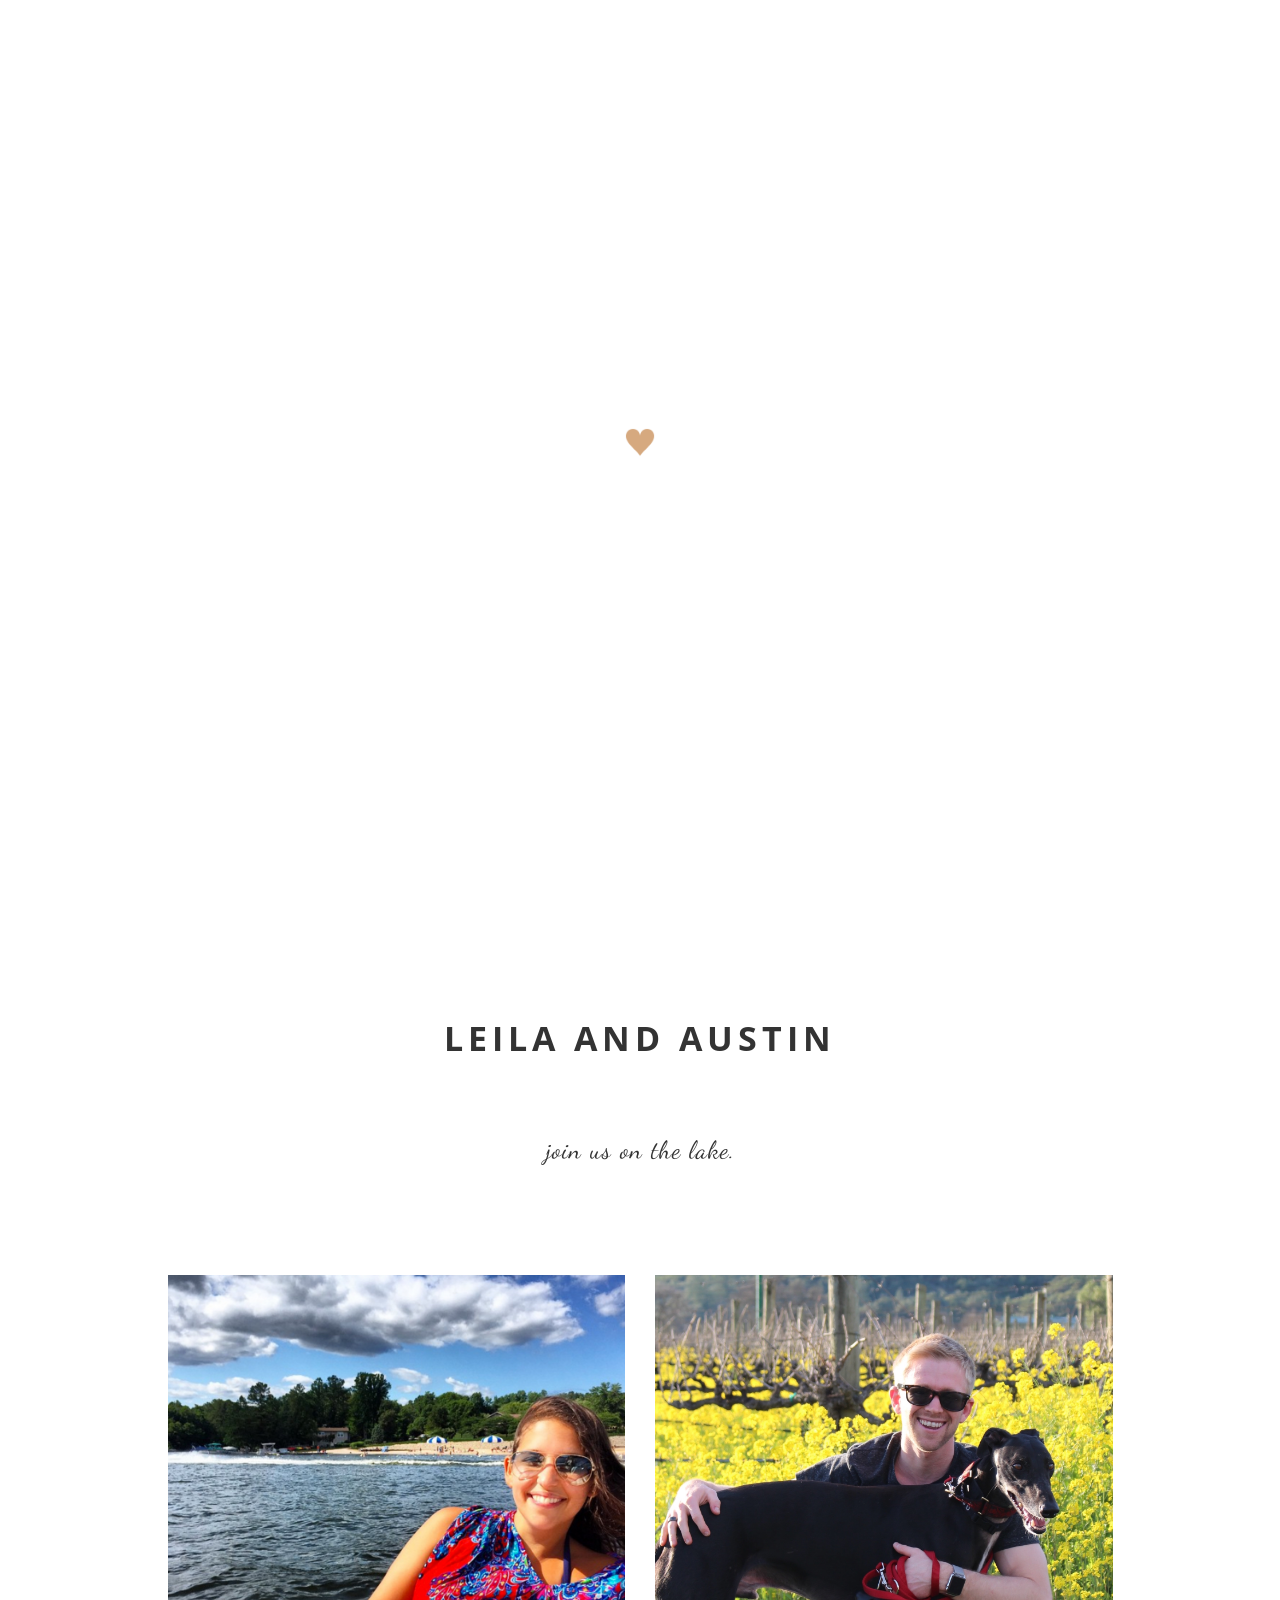
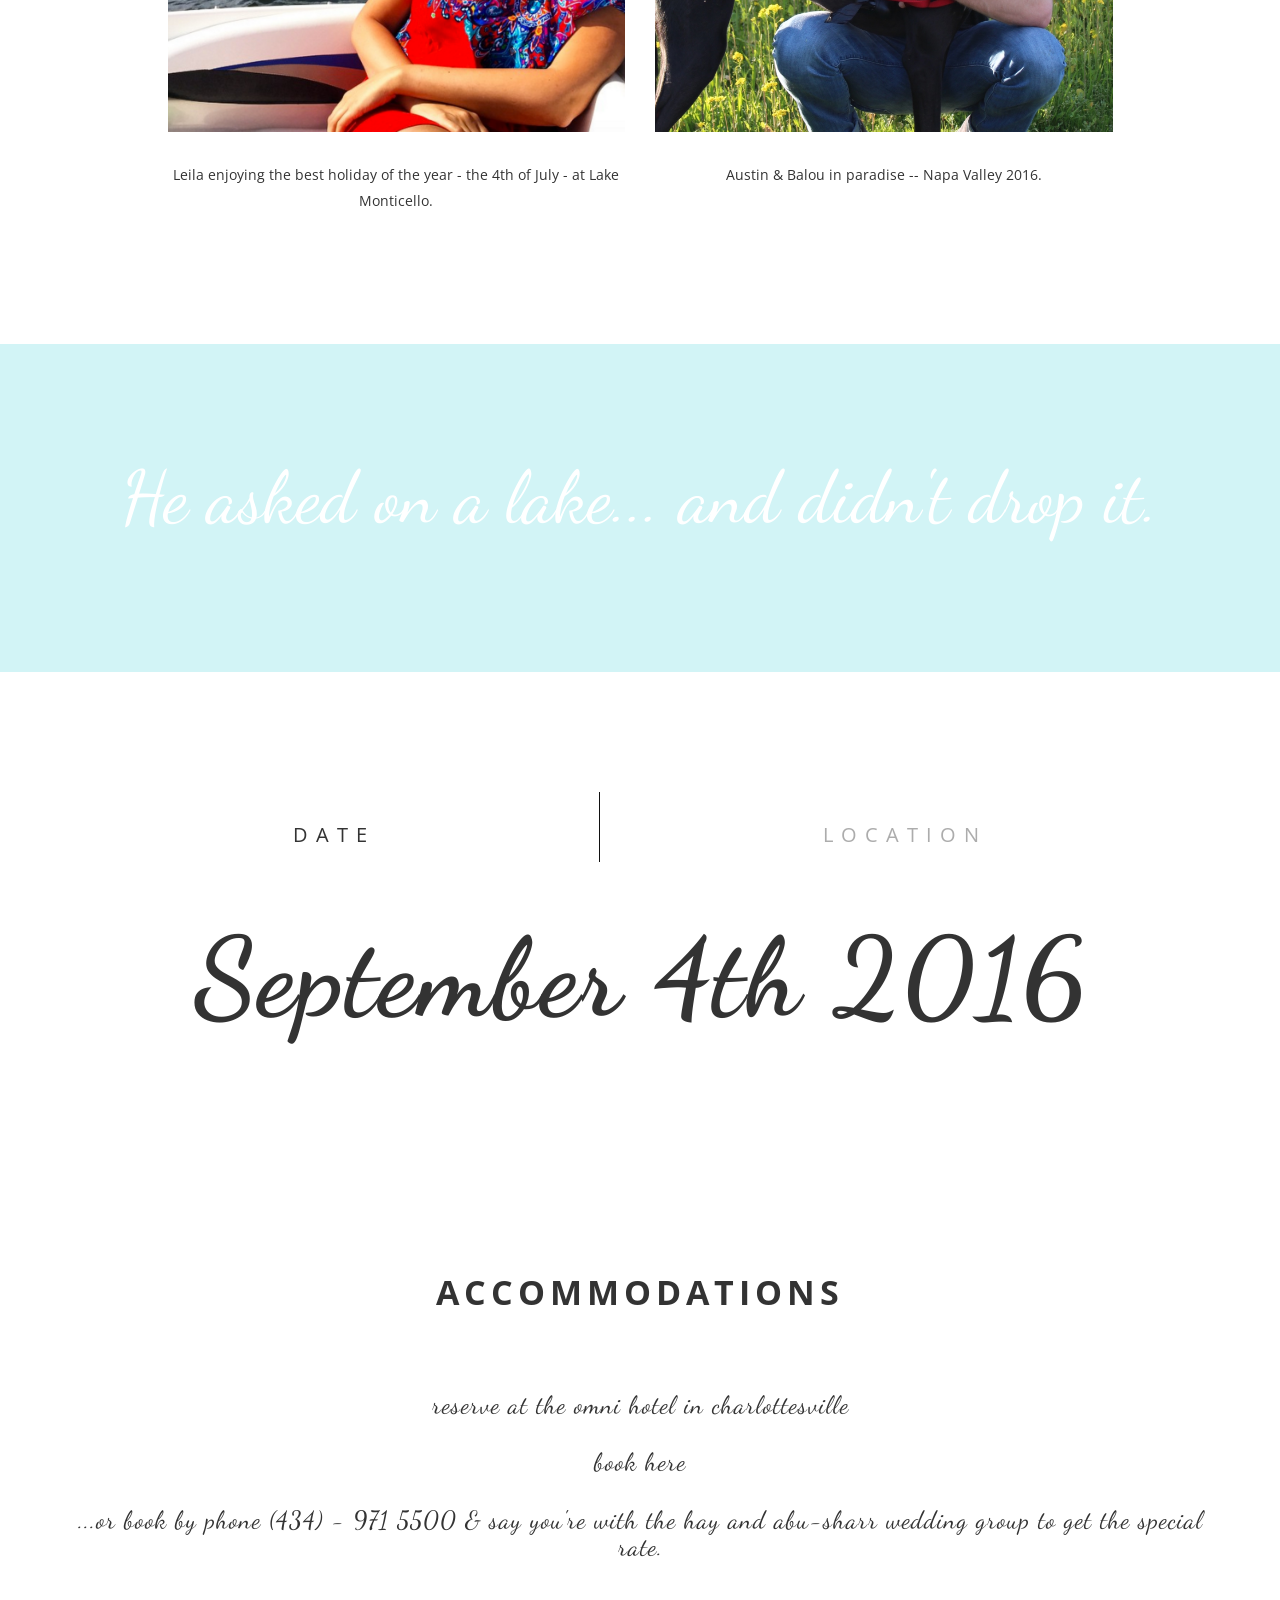
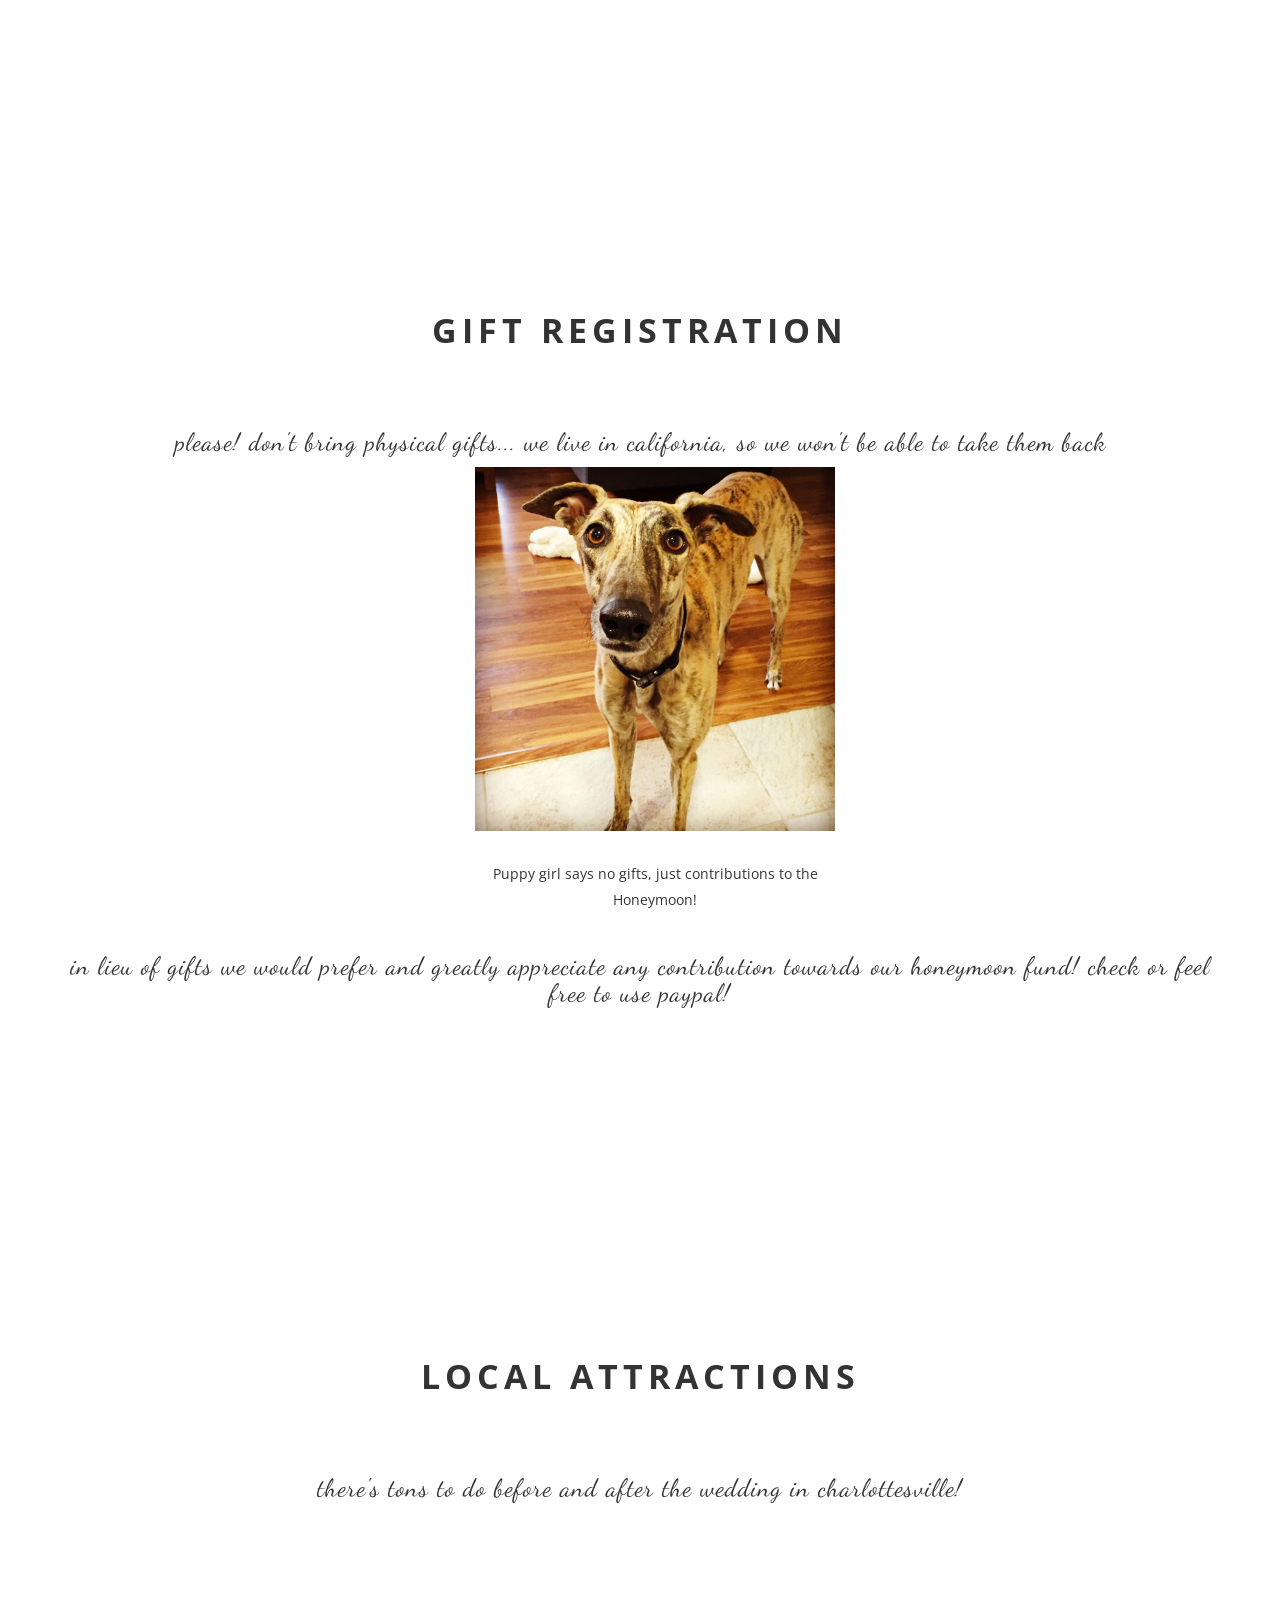
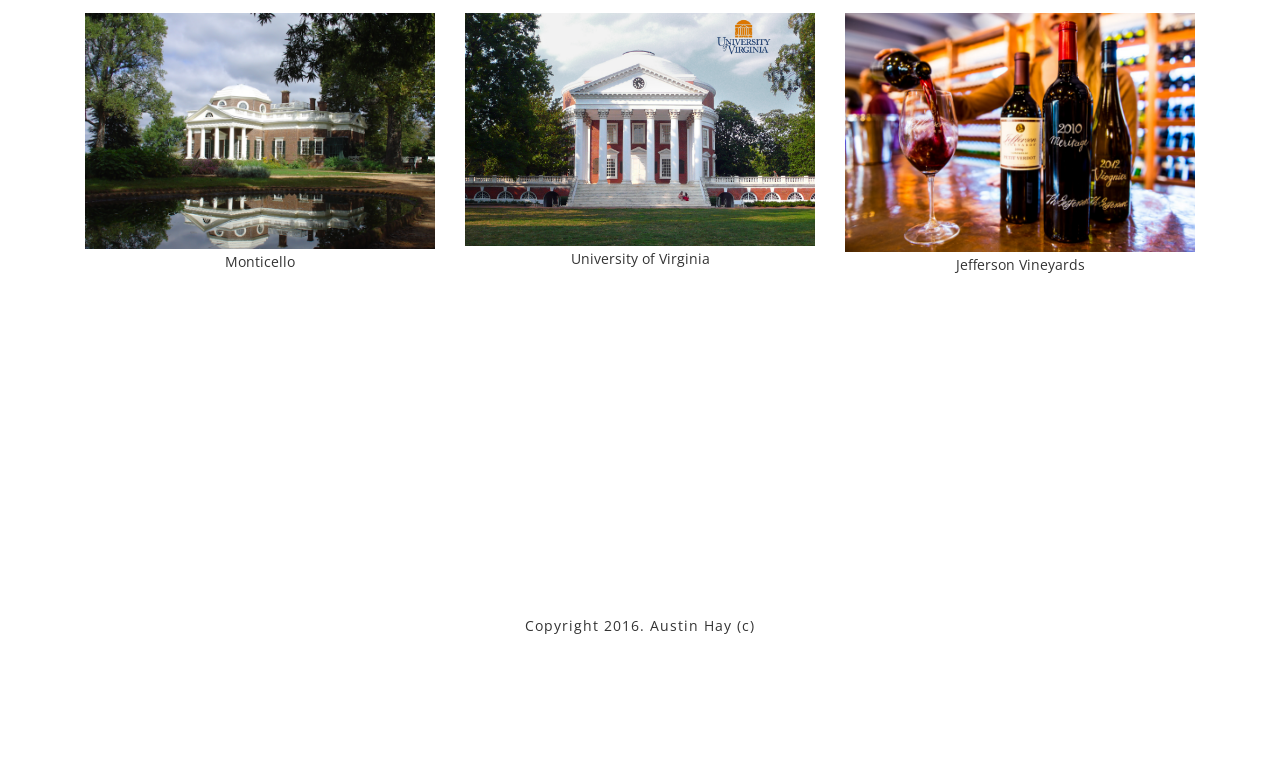
==== commit a829fb9c: "Removed attire." ====
--- a/index.html
+++ b/index.html
@@ -190,7 +190,7 @@
             </div>
         </section>
 
-        <section class="dark-wrapper opaqued parallax" data-parallax="scroll" data-image-src="assets/img/bg/bg5.jpg" data-speed="0.7">
+<!--         <section class="dark-wrapper opaqued parallax" data-parallax="scroll" data-image-src="assets/img/bg/bg5.jpg" data-speed="0.7">
             <div class="section-inner">
                 <div class="container">
                     <div class="row">
@@ -247,7 +247,7 @@
                     </div>
                 </div>
             </div>
-        </section>
+        </section> -->
 
         <section id="accommodations">
             <div class="section-inner">
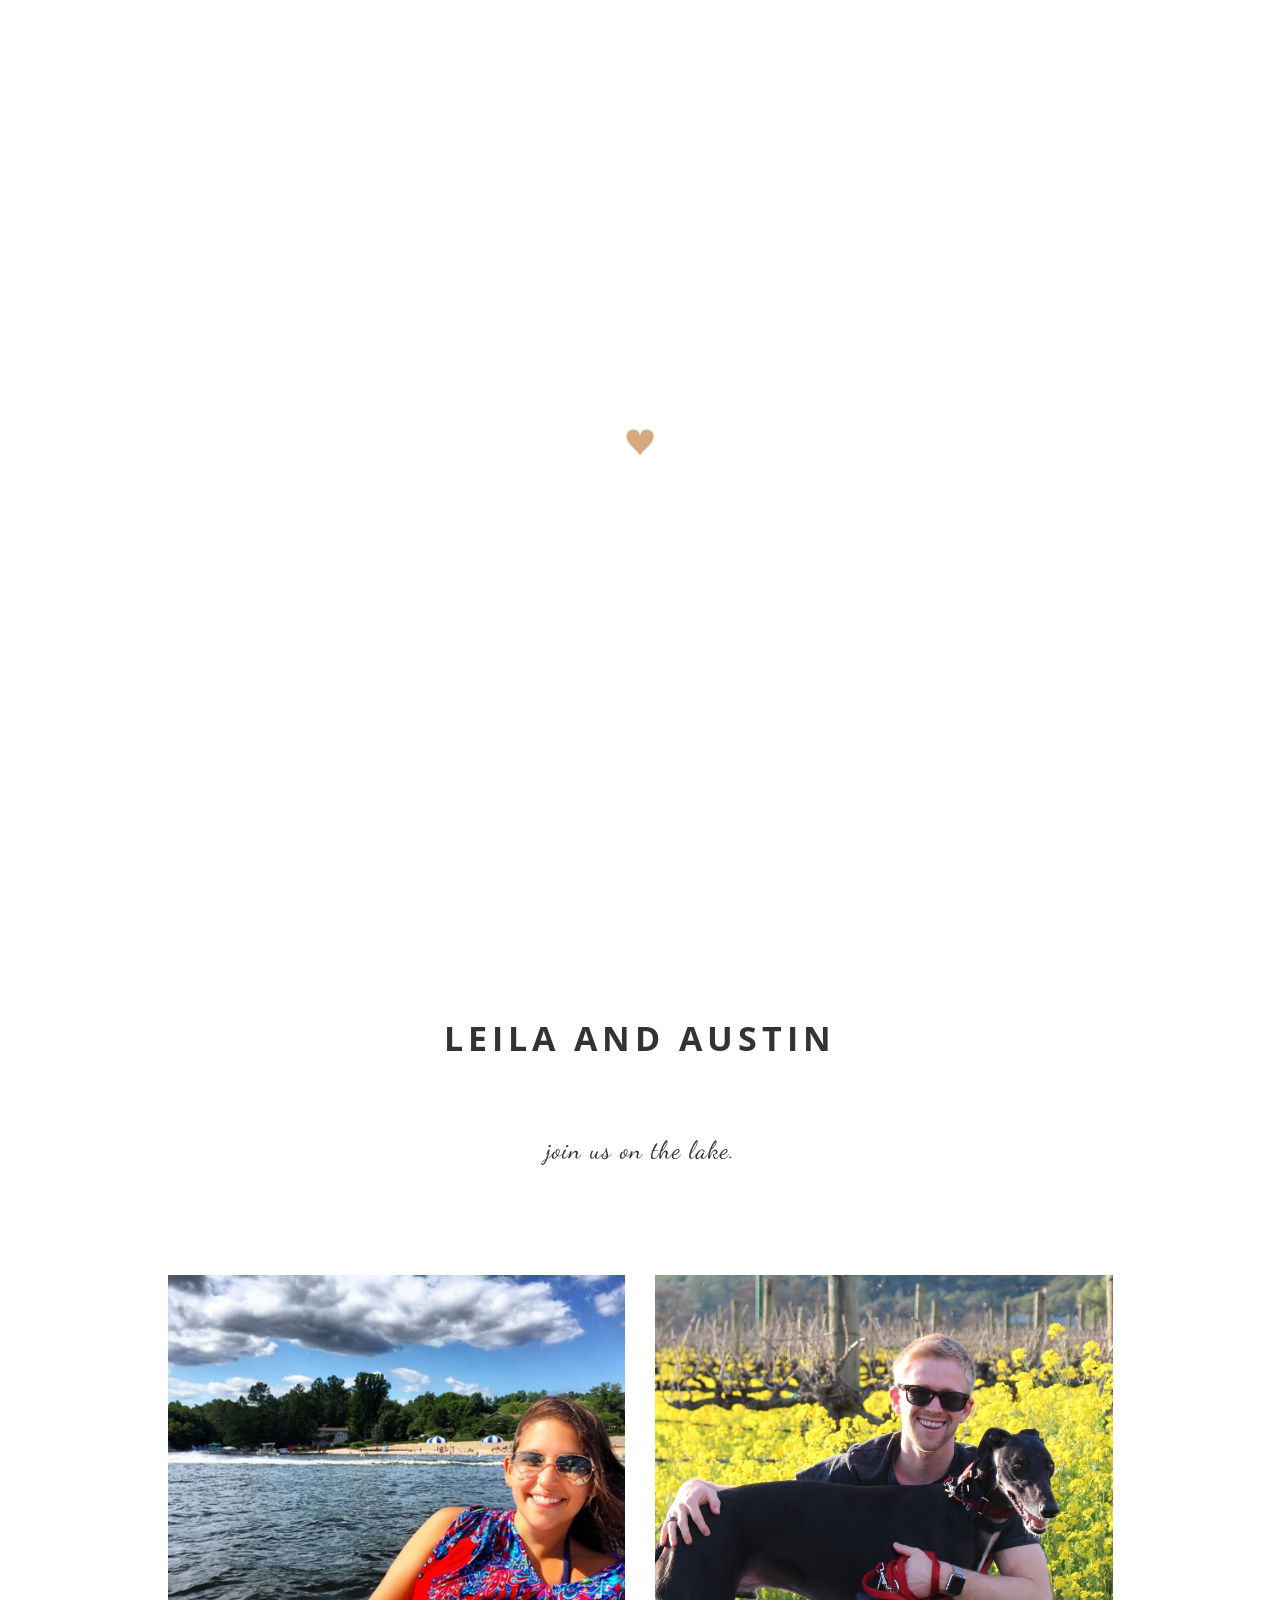
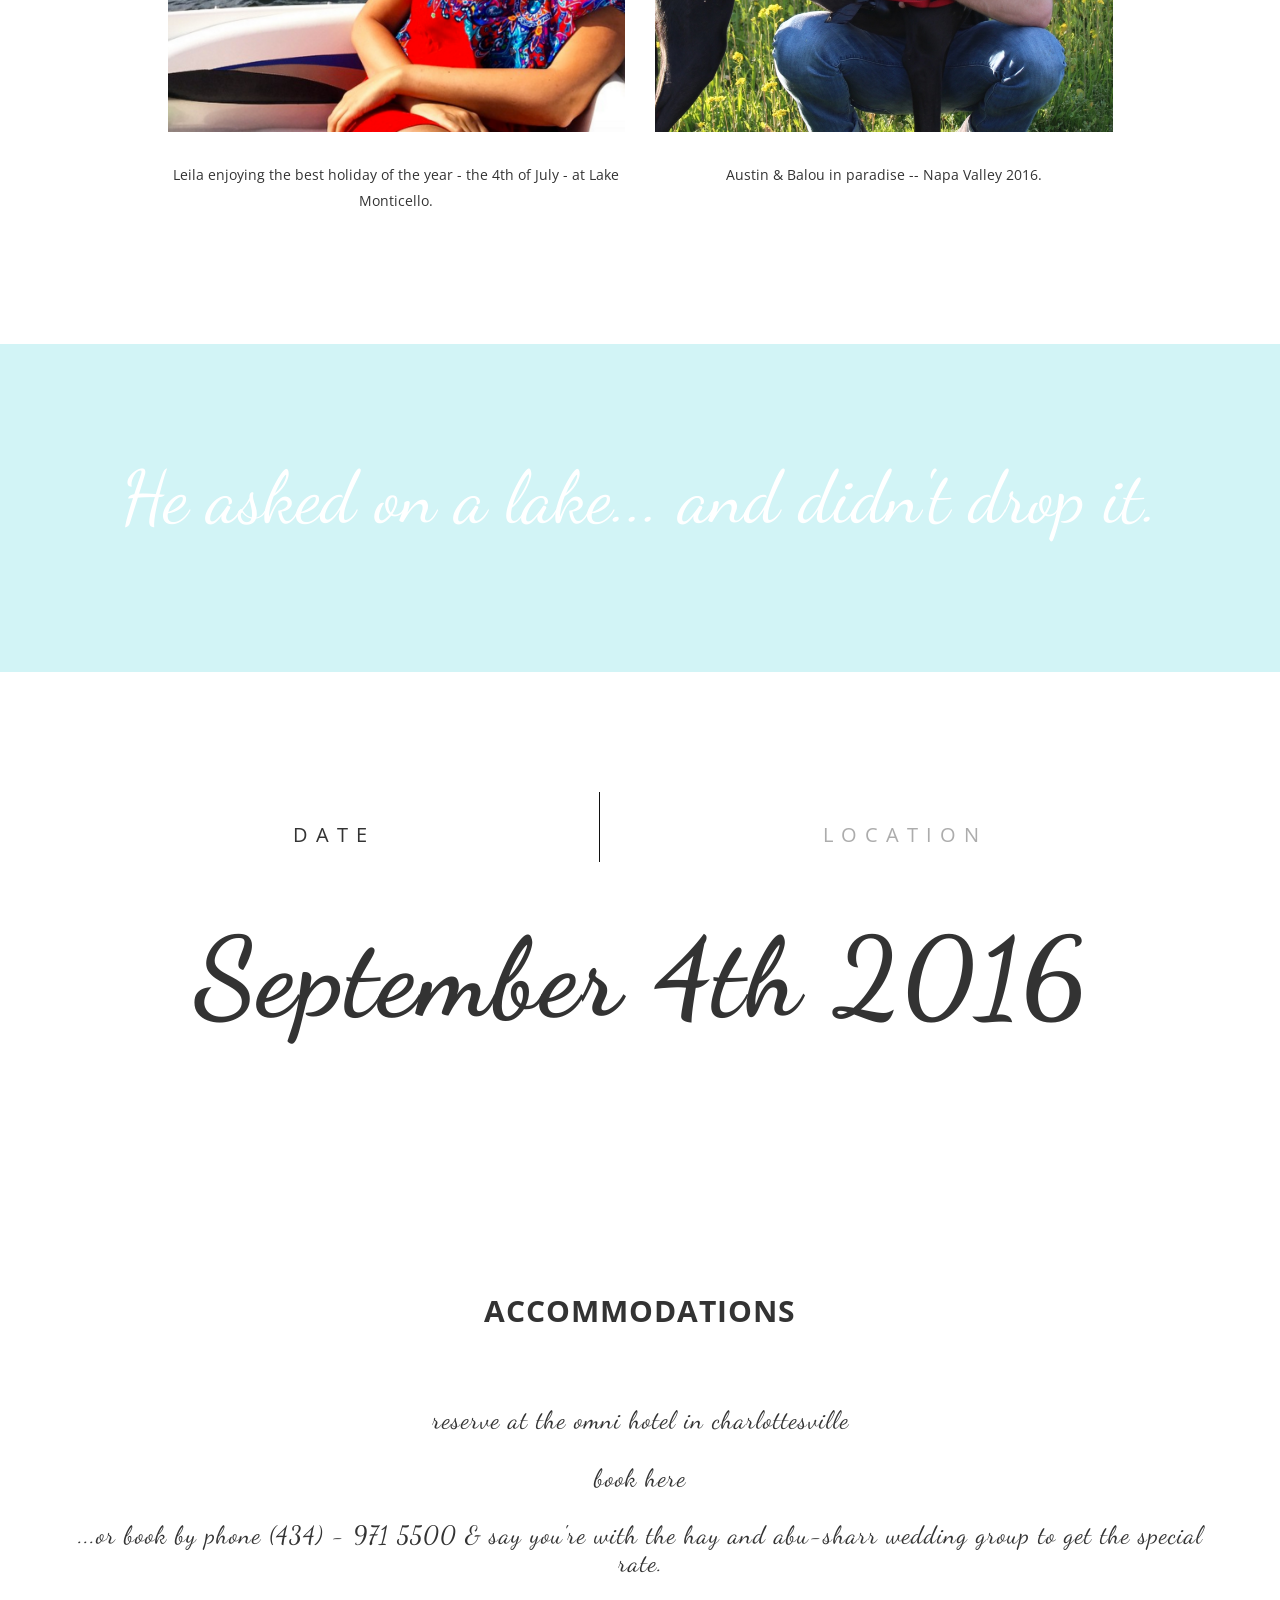
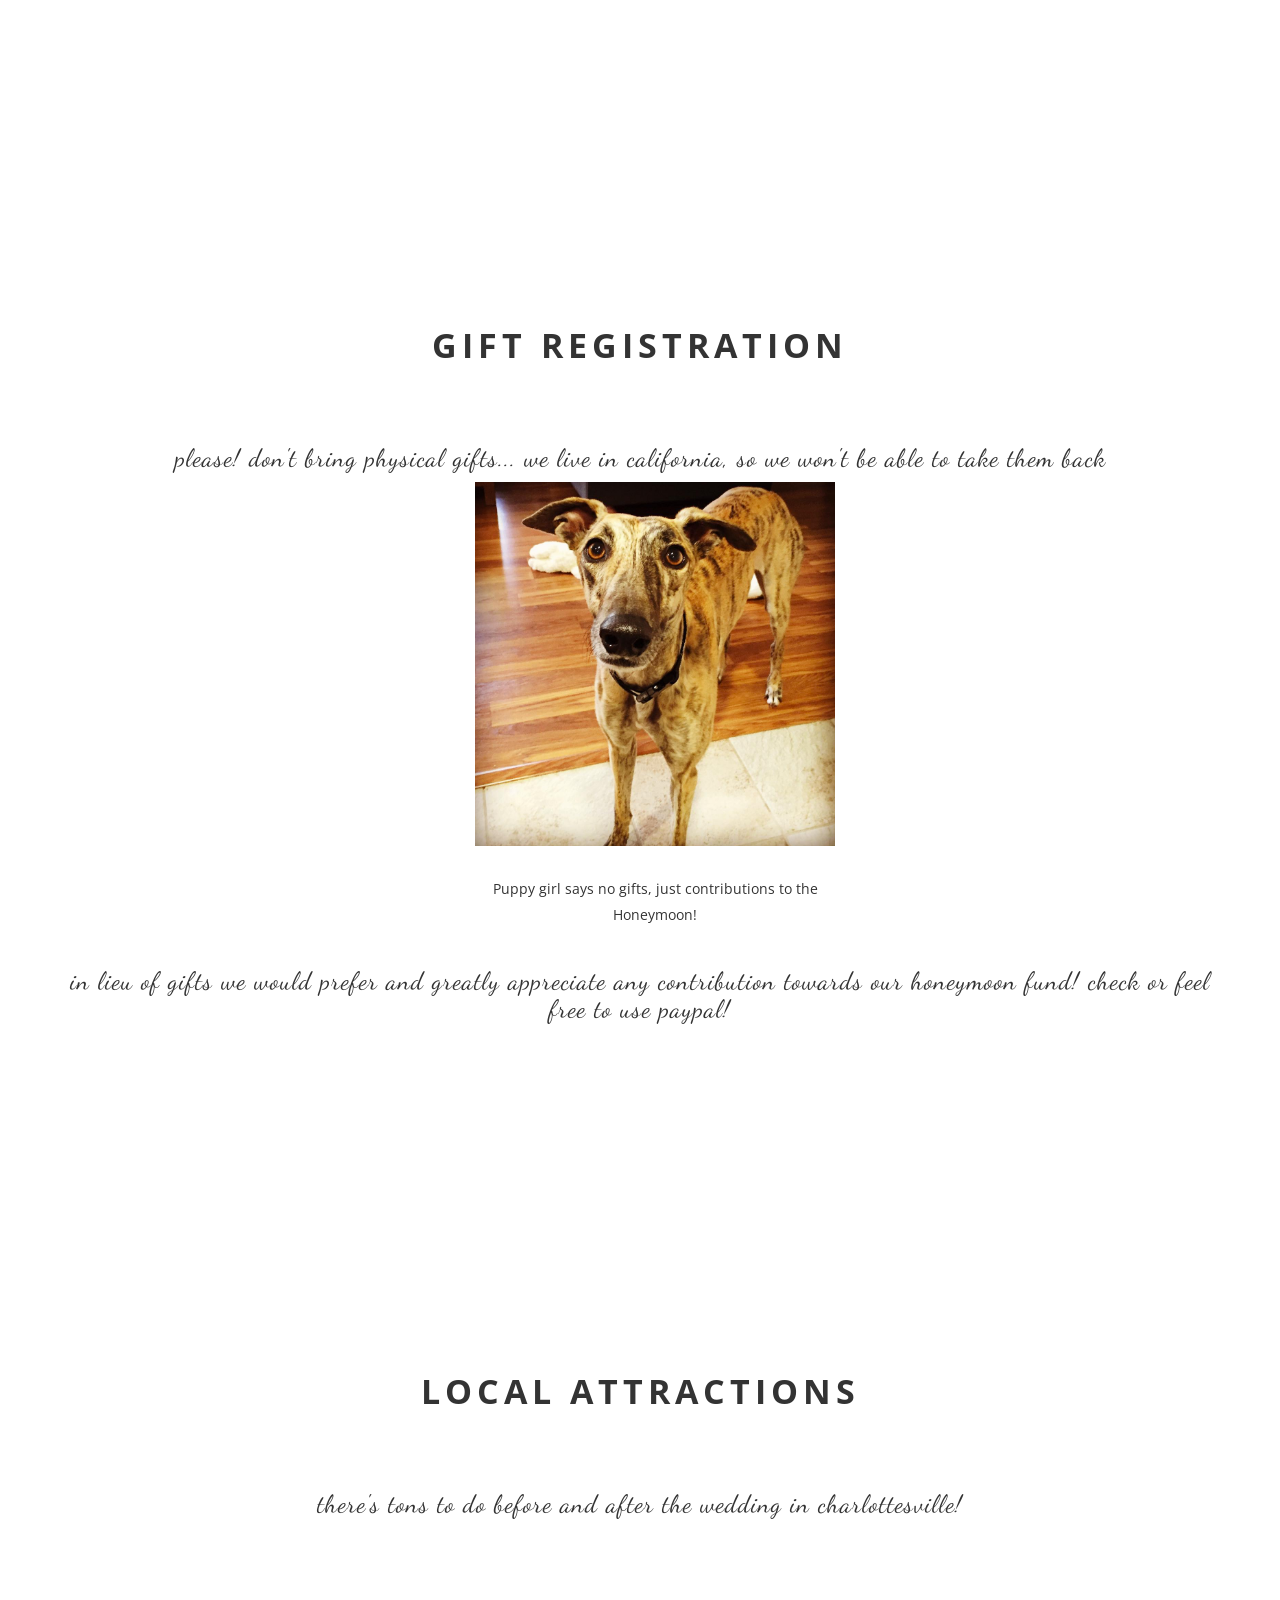
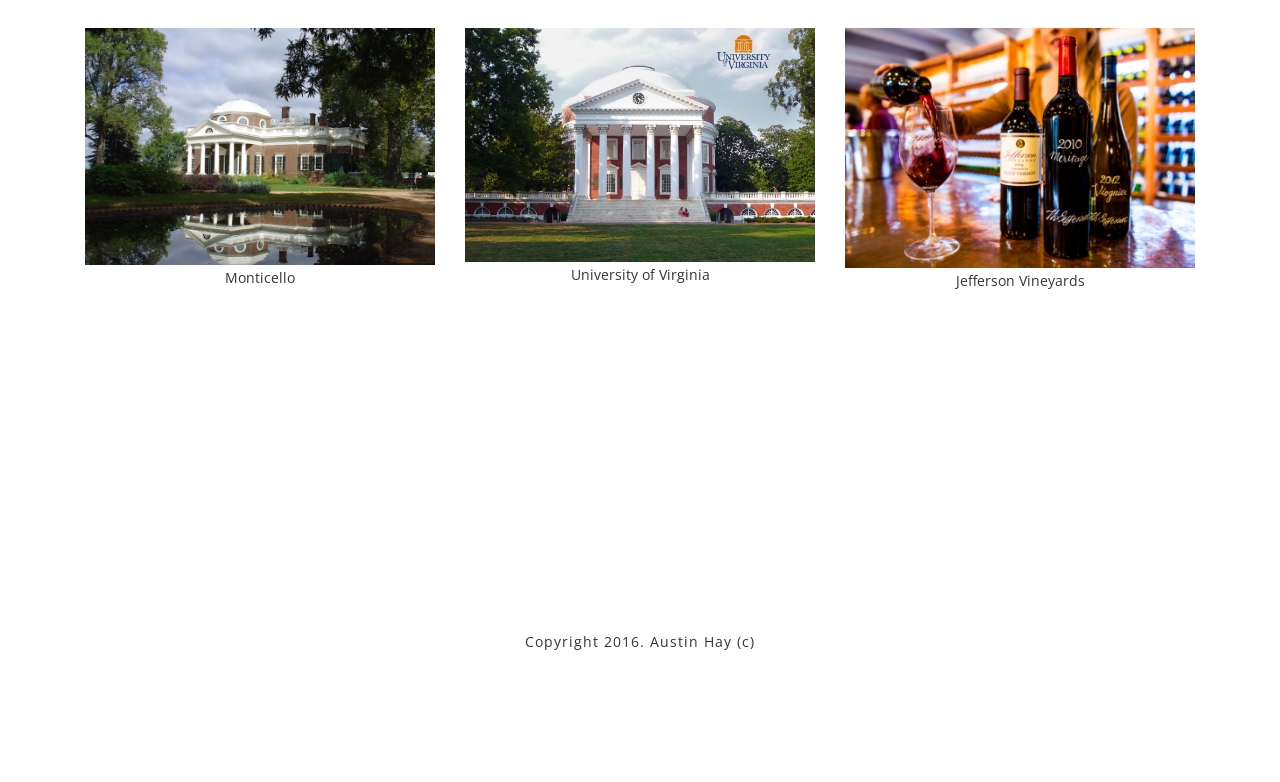
==== commit c08d7803: "Adjusting frames from accomodations section." ====
--- a/index.html
+++ b/index.html
@@ -254,7 +254,7 @@
                 <div class="container">
                     <div class="row">
                         <div class="col-lg-12 text-center mb100 wow fadeIn">                        
-                            <h2 class="section-heading">Accommodations</h2>
+                            <h2 class="section-subheading" style="">Accommodations</h2>
                             <hr class="thin-hr">
                             <h3 class="section-subheading secondary-font">Reserve at the Omni Hotel in Charlottesville</h3>
                             <h3 class="section-subheading secondary-font"><a href="">Book Here</a></h3>
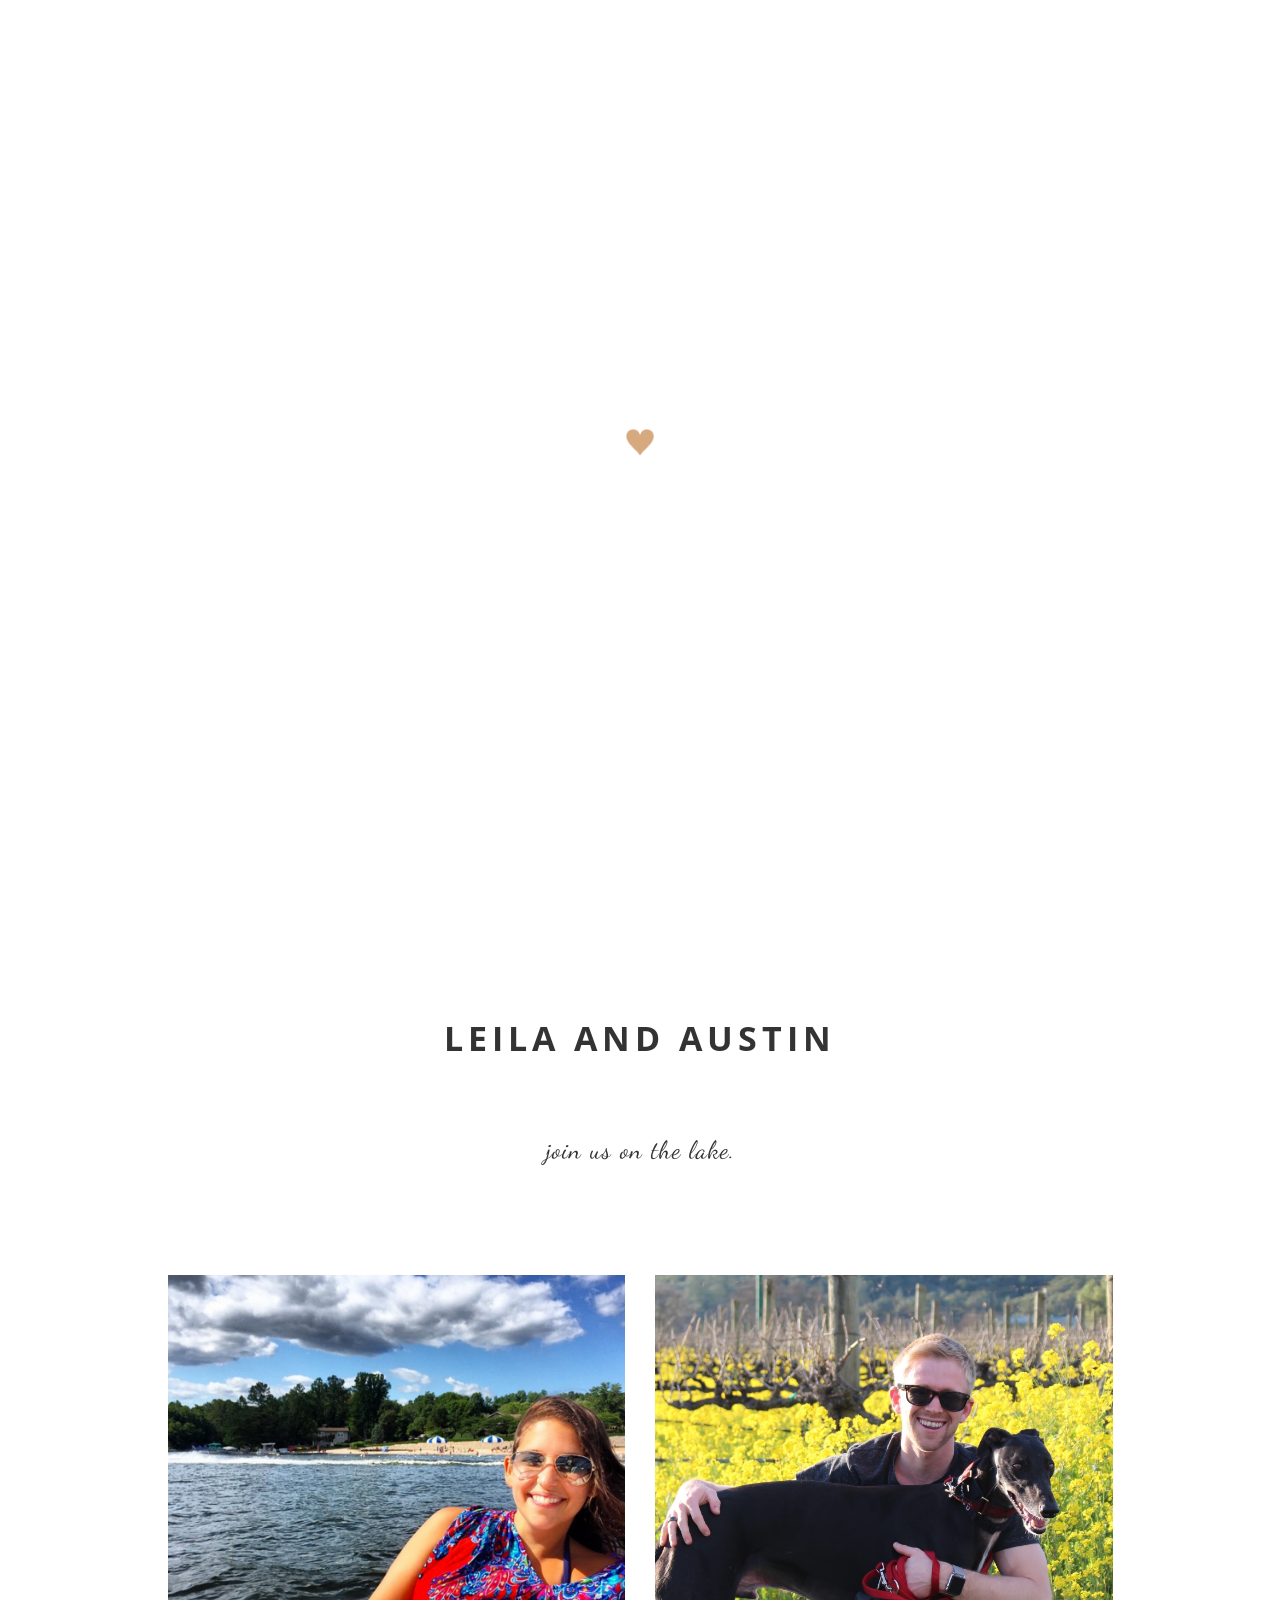
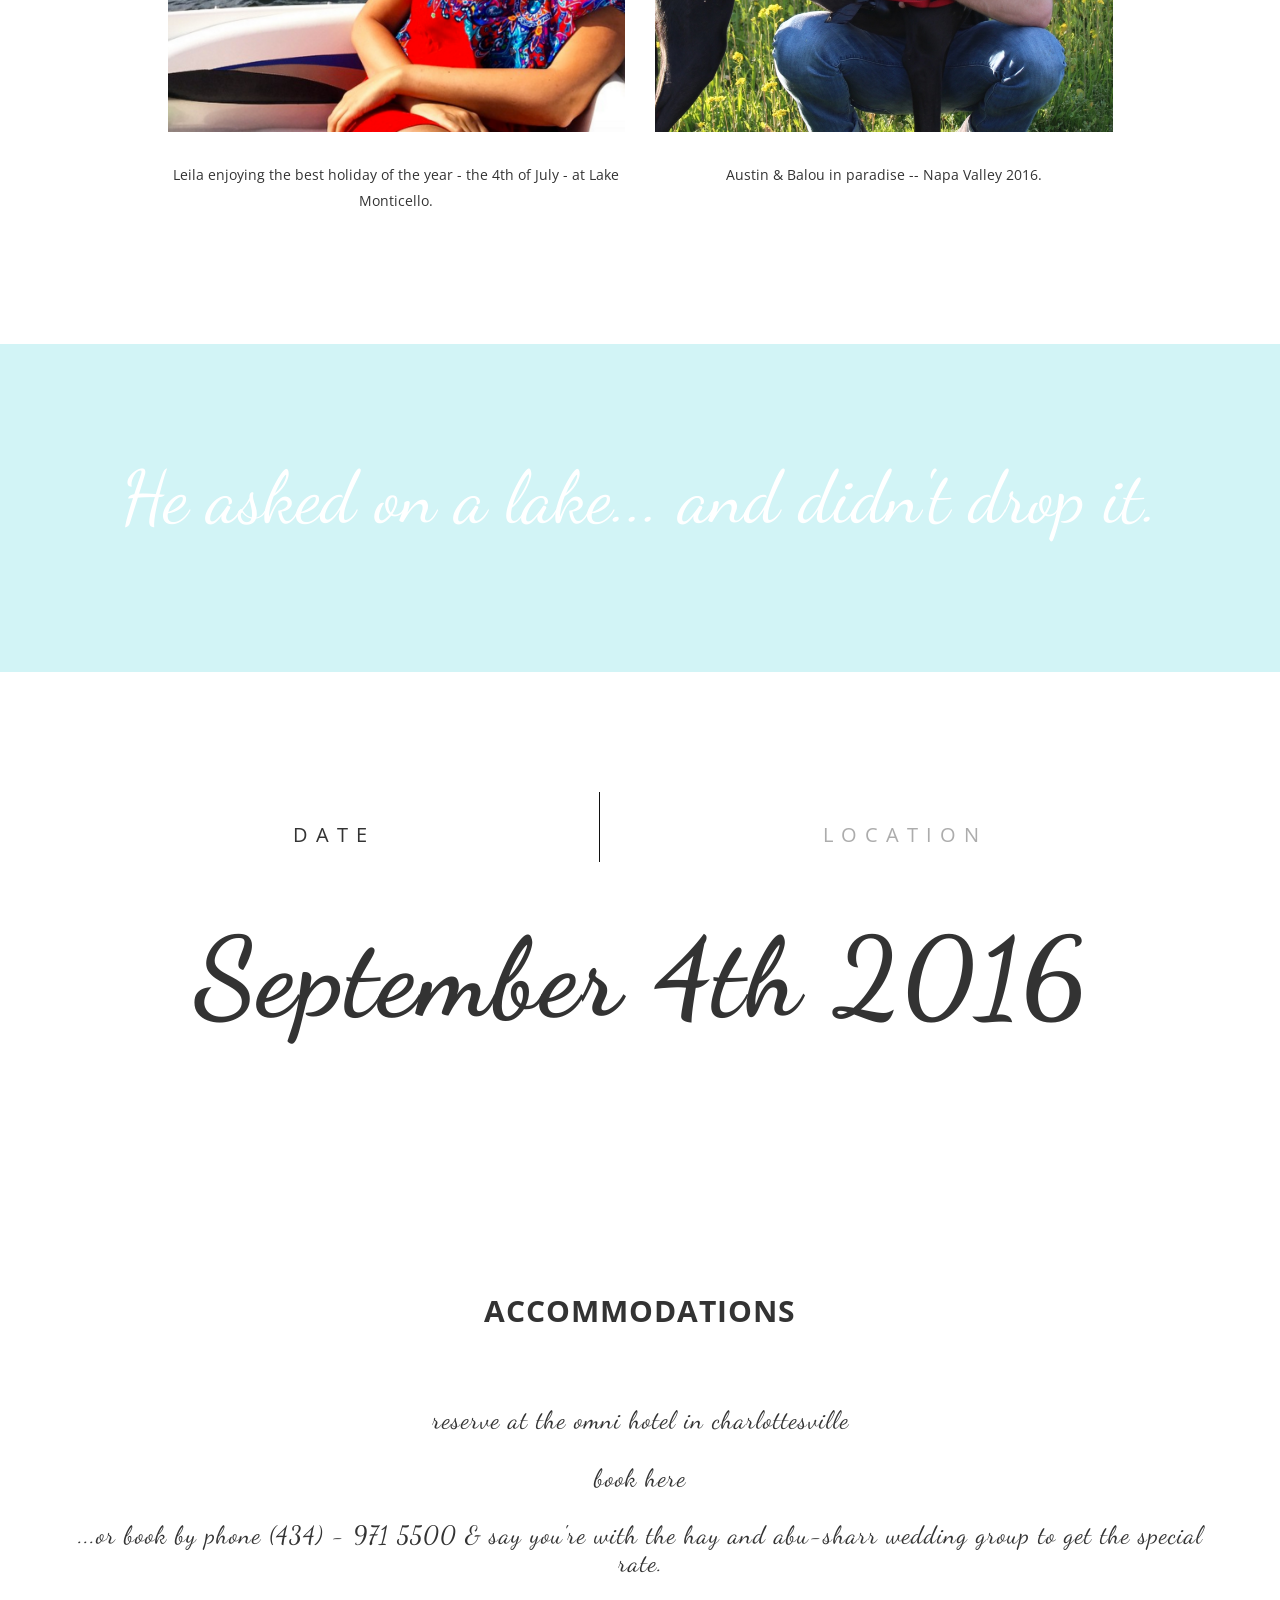
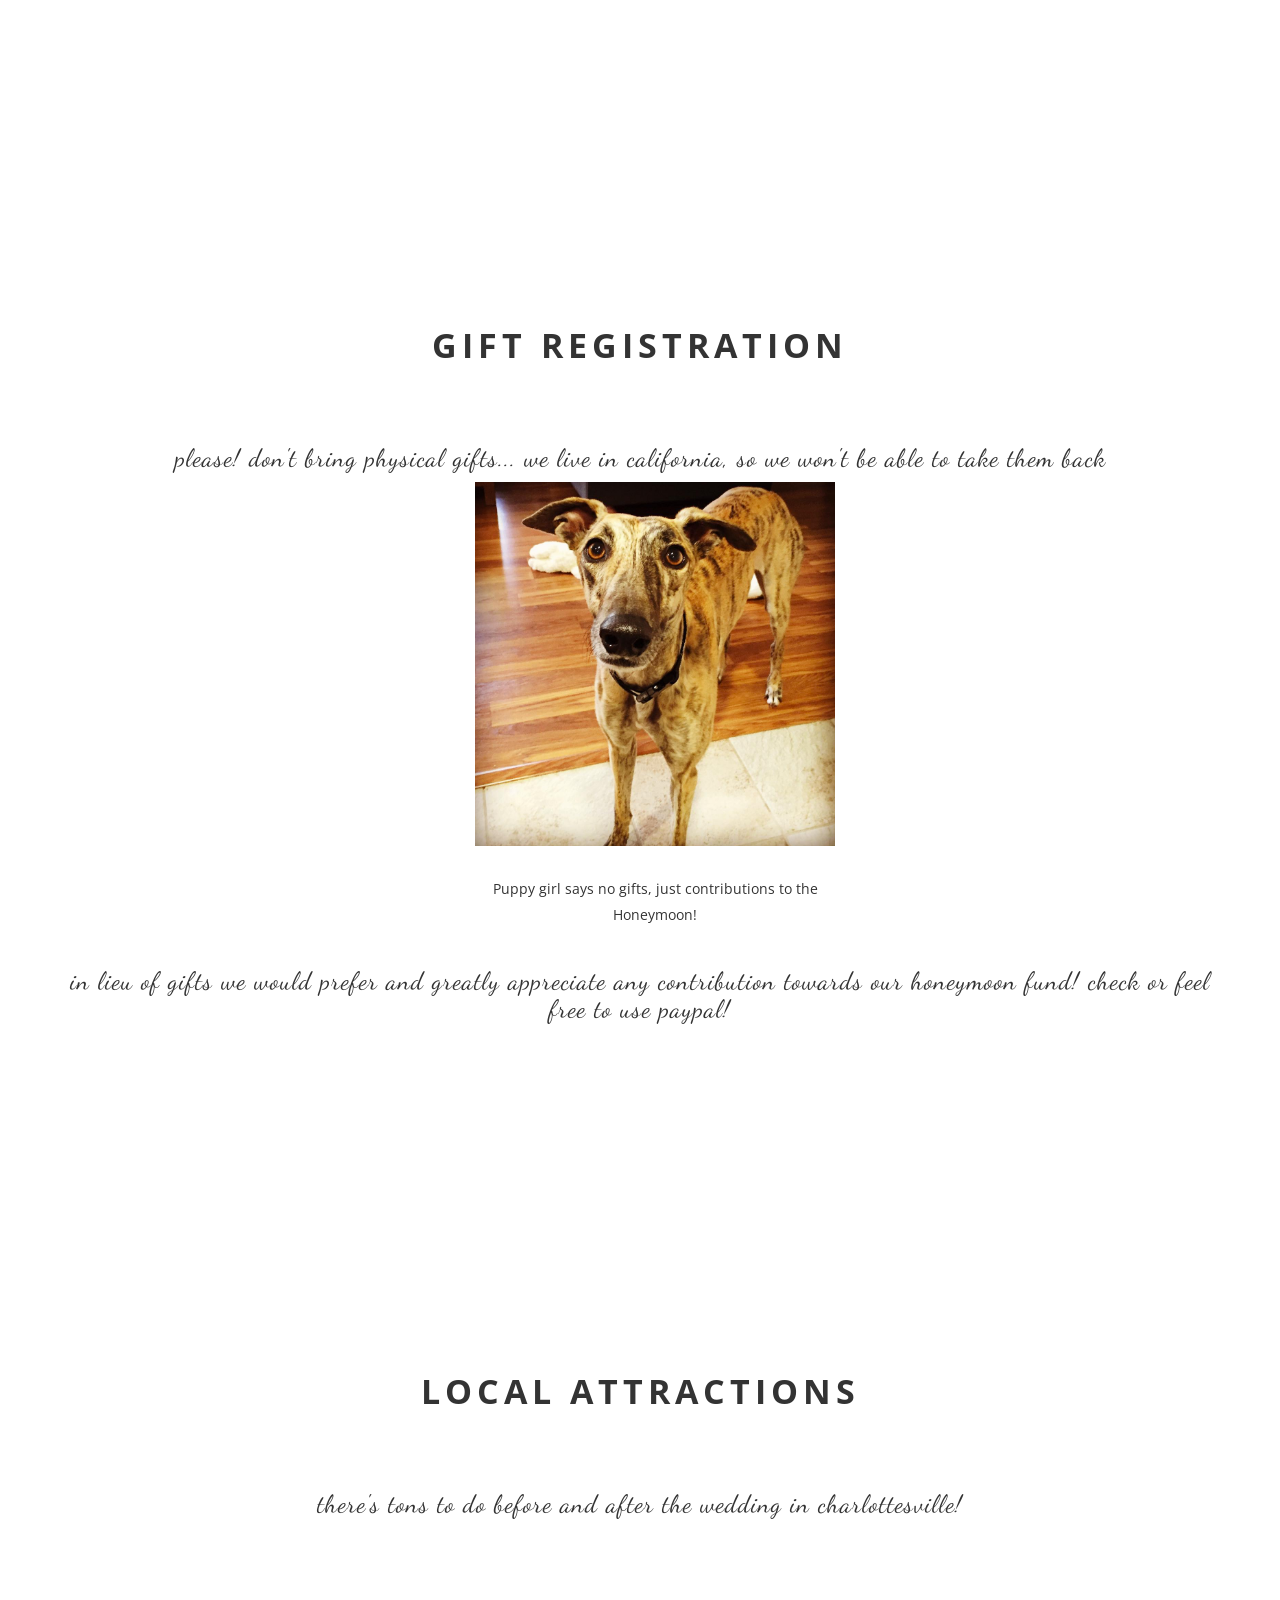
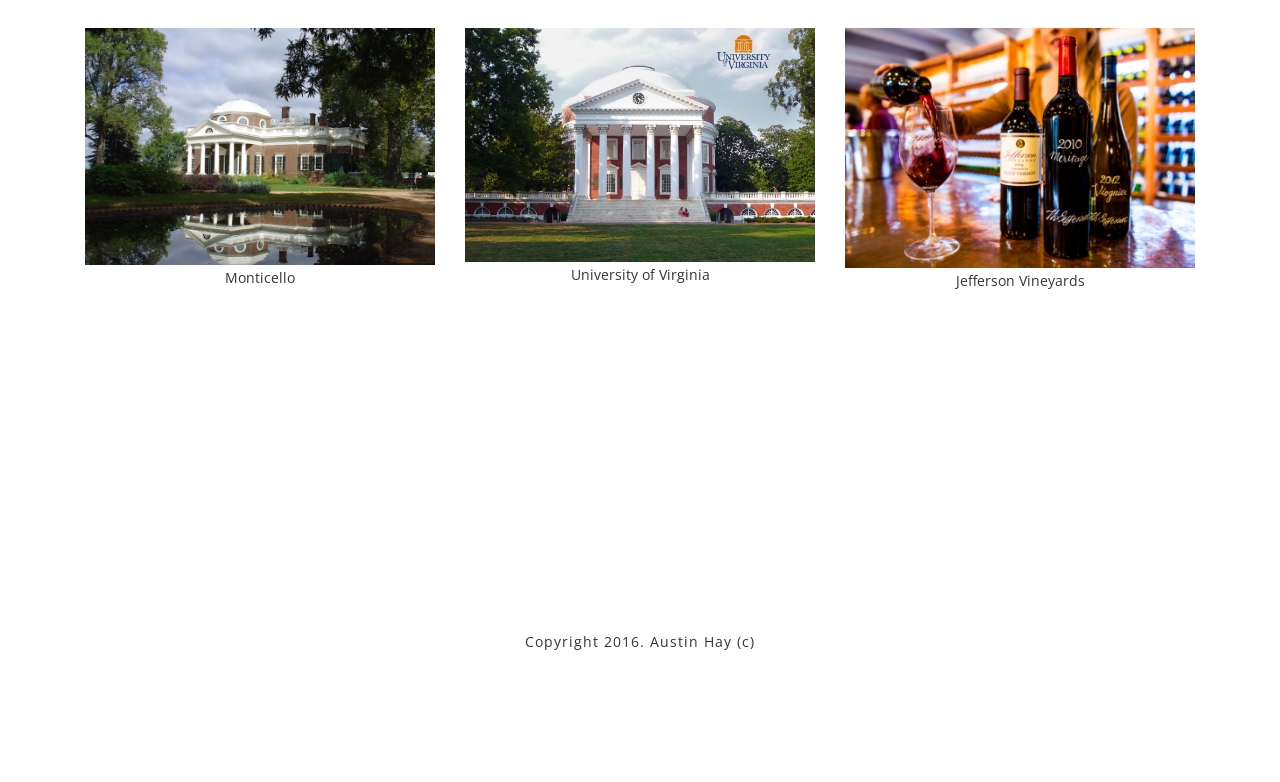
==== commit a4c04930: "Updating omni hotel link." ====
--- a/index.html
+++ b/index.html
@@ -257,7 +257,7 @@
                             <h2 class="section-subheading" style="">Accommodations</h2>
                             <hr class="thin-hr">
                             <h3 class="section-subheading secondary-font">Reserve at the Omni Hotel in Charlottesville</h3>
-                            <h3 class="section-subheading secondary-font"><a href="">Book Here</a></h3>
+                            <h3 class="section-subheading secondary-font"><a href="https://app.leilawillyoumarry.me/omni-hotel">Book Here</a></h3>
                             <h3 class="section-subheading secondary-font">...or book by phone (434) - 971 5500  &amp; say you're with the Hay and Abu-Sharr wedding group to get the special rate.</h3>
                         </div>
 
